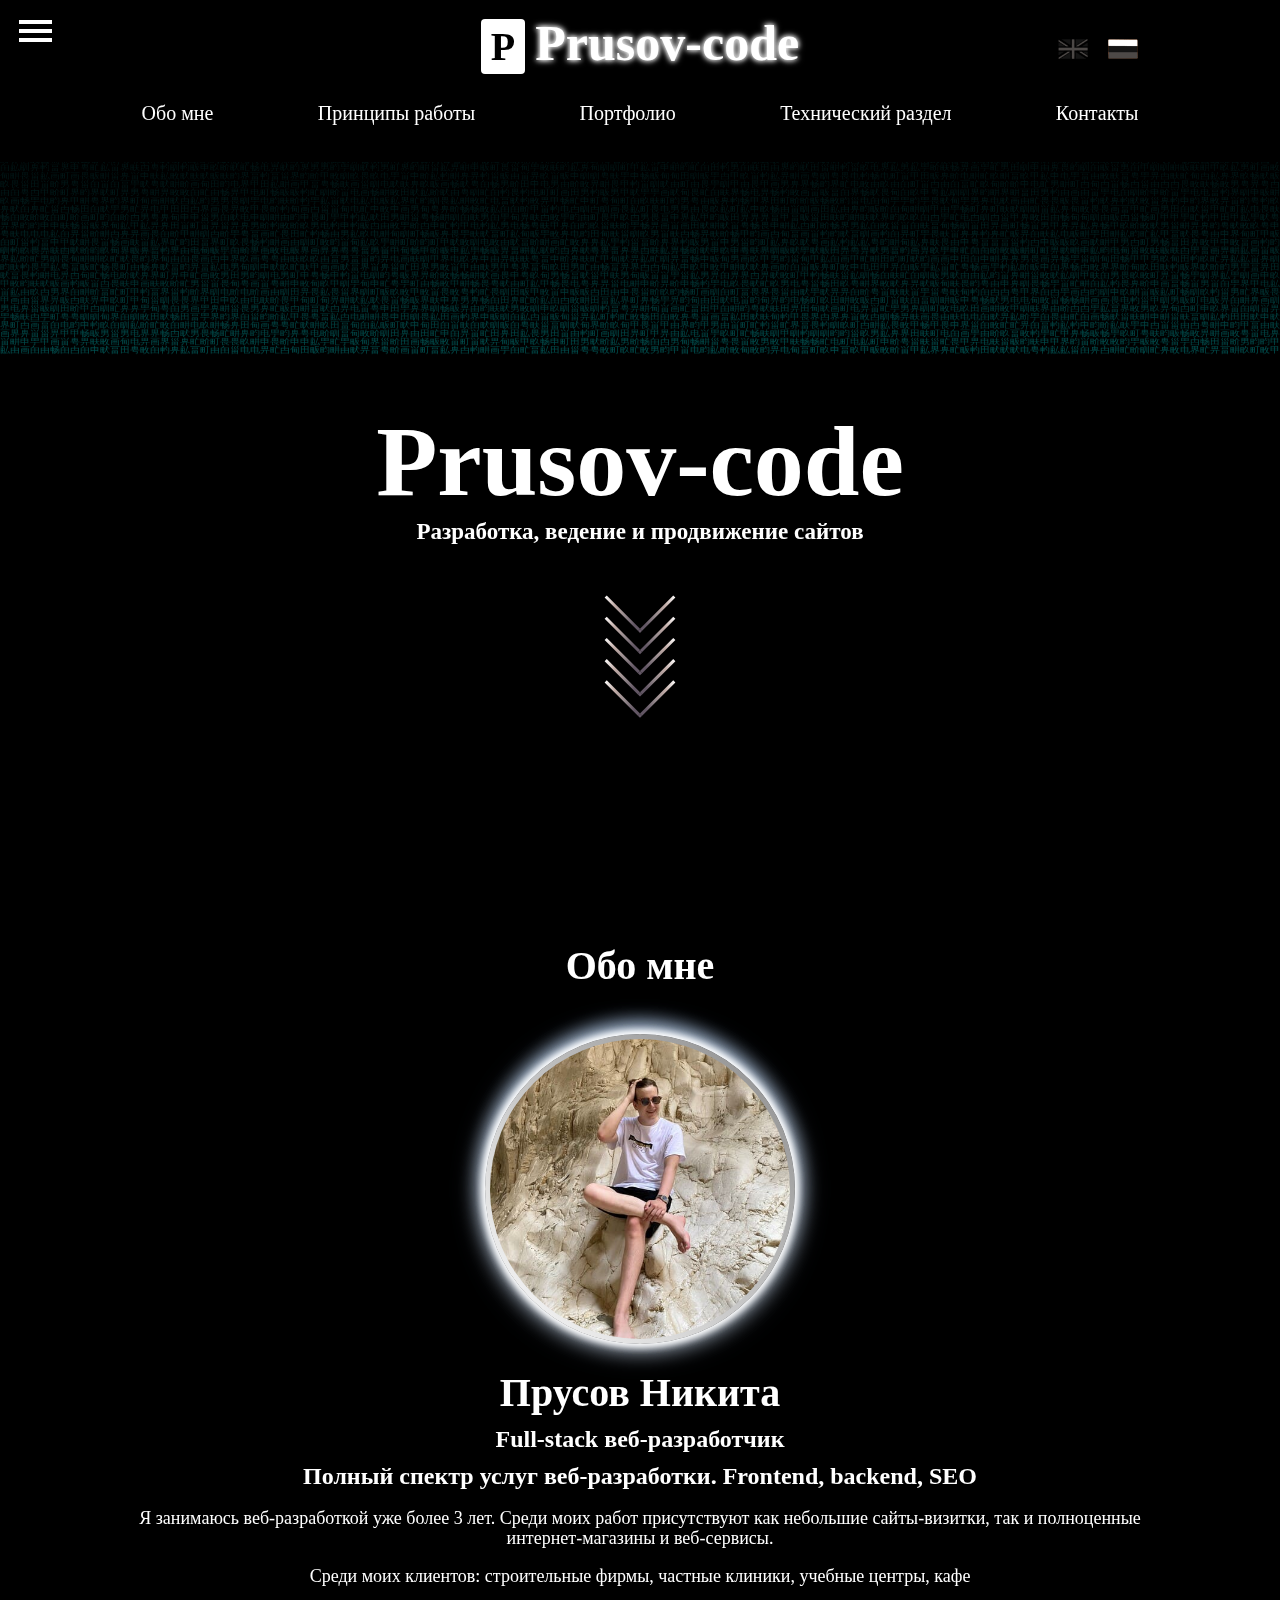
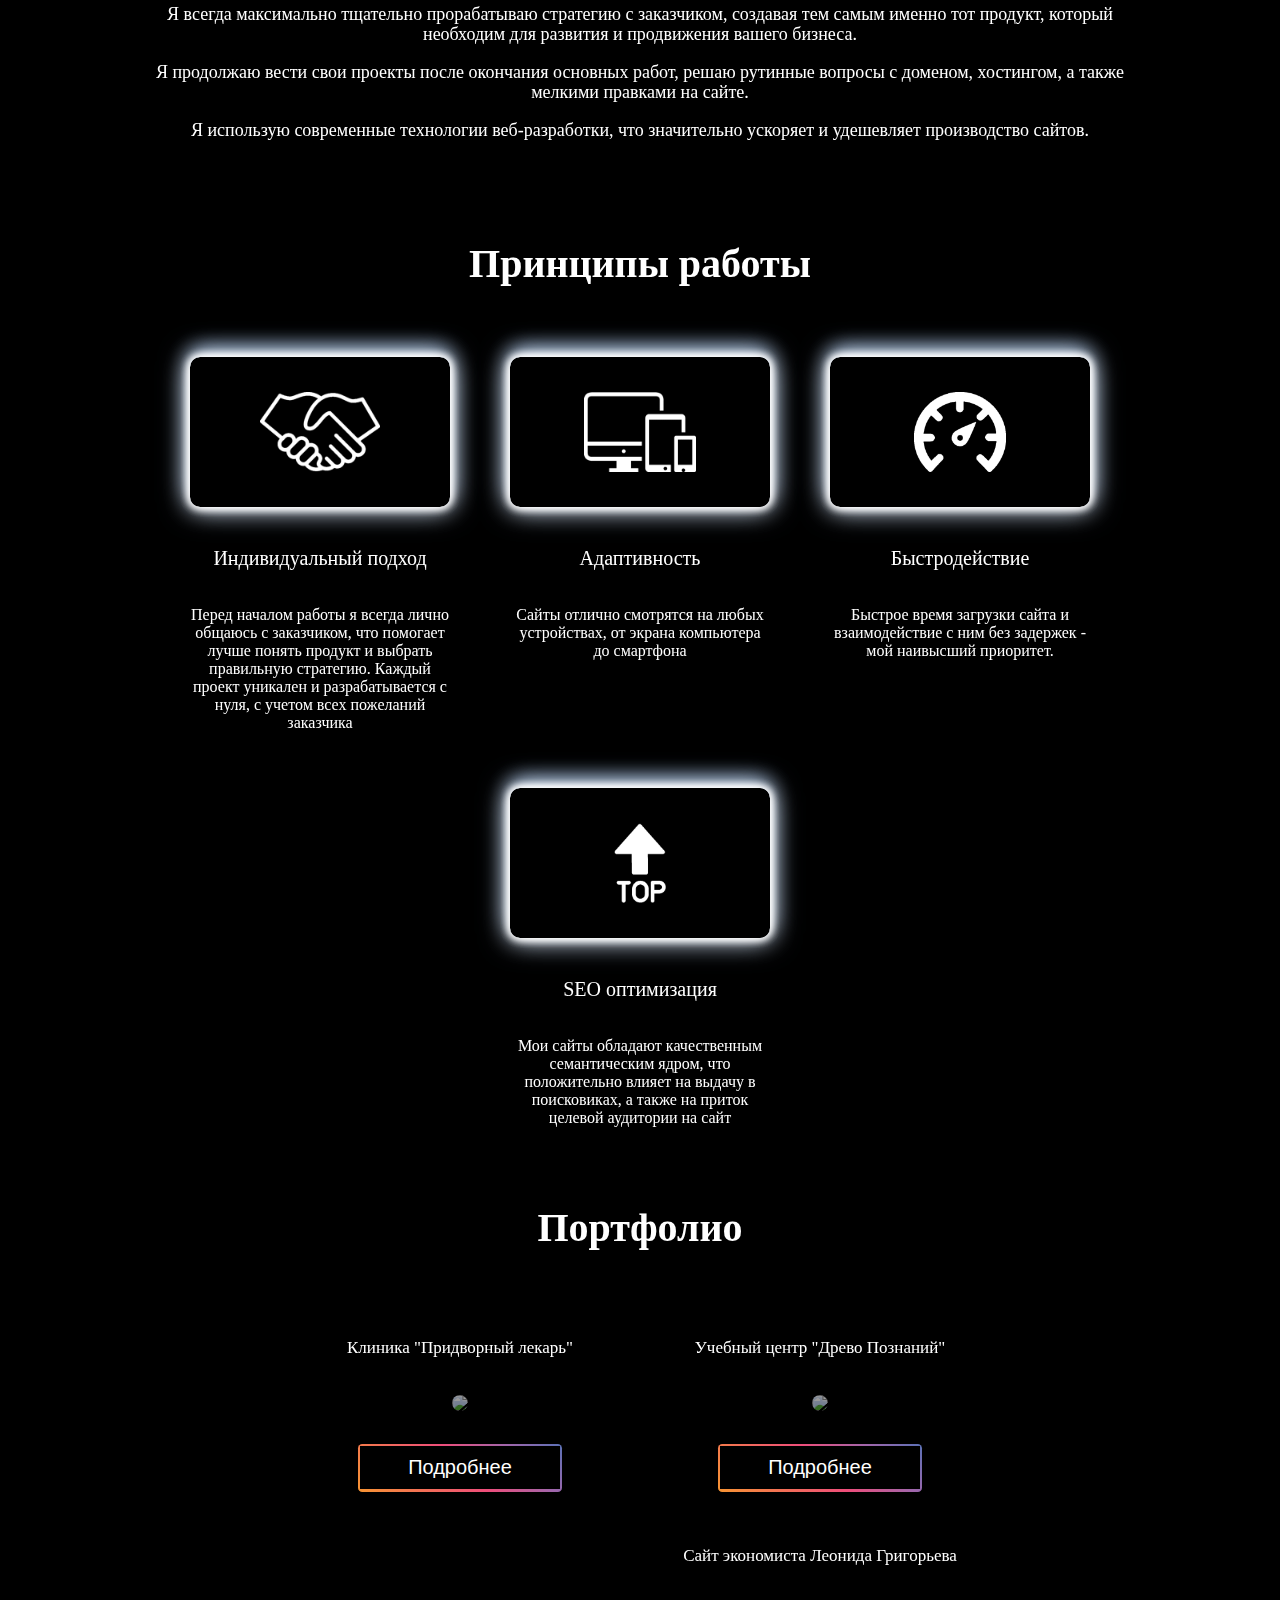
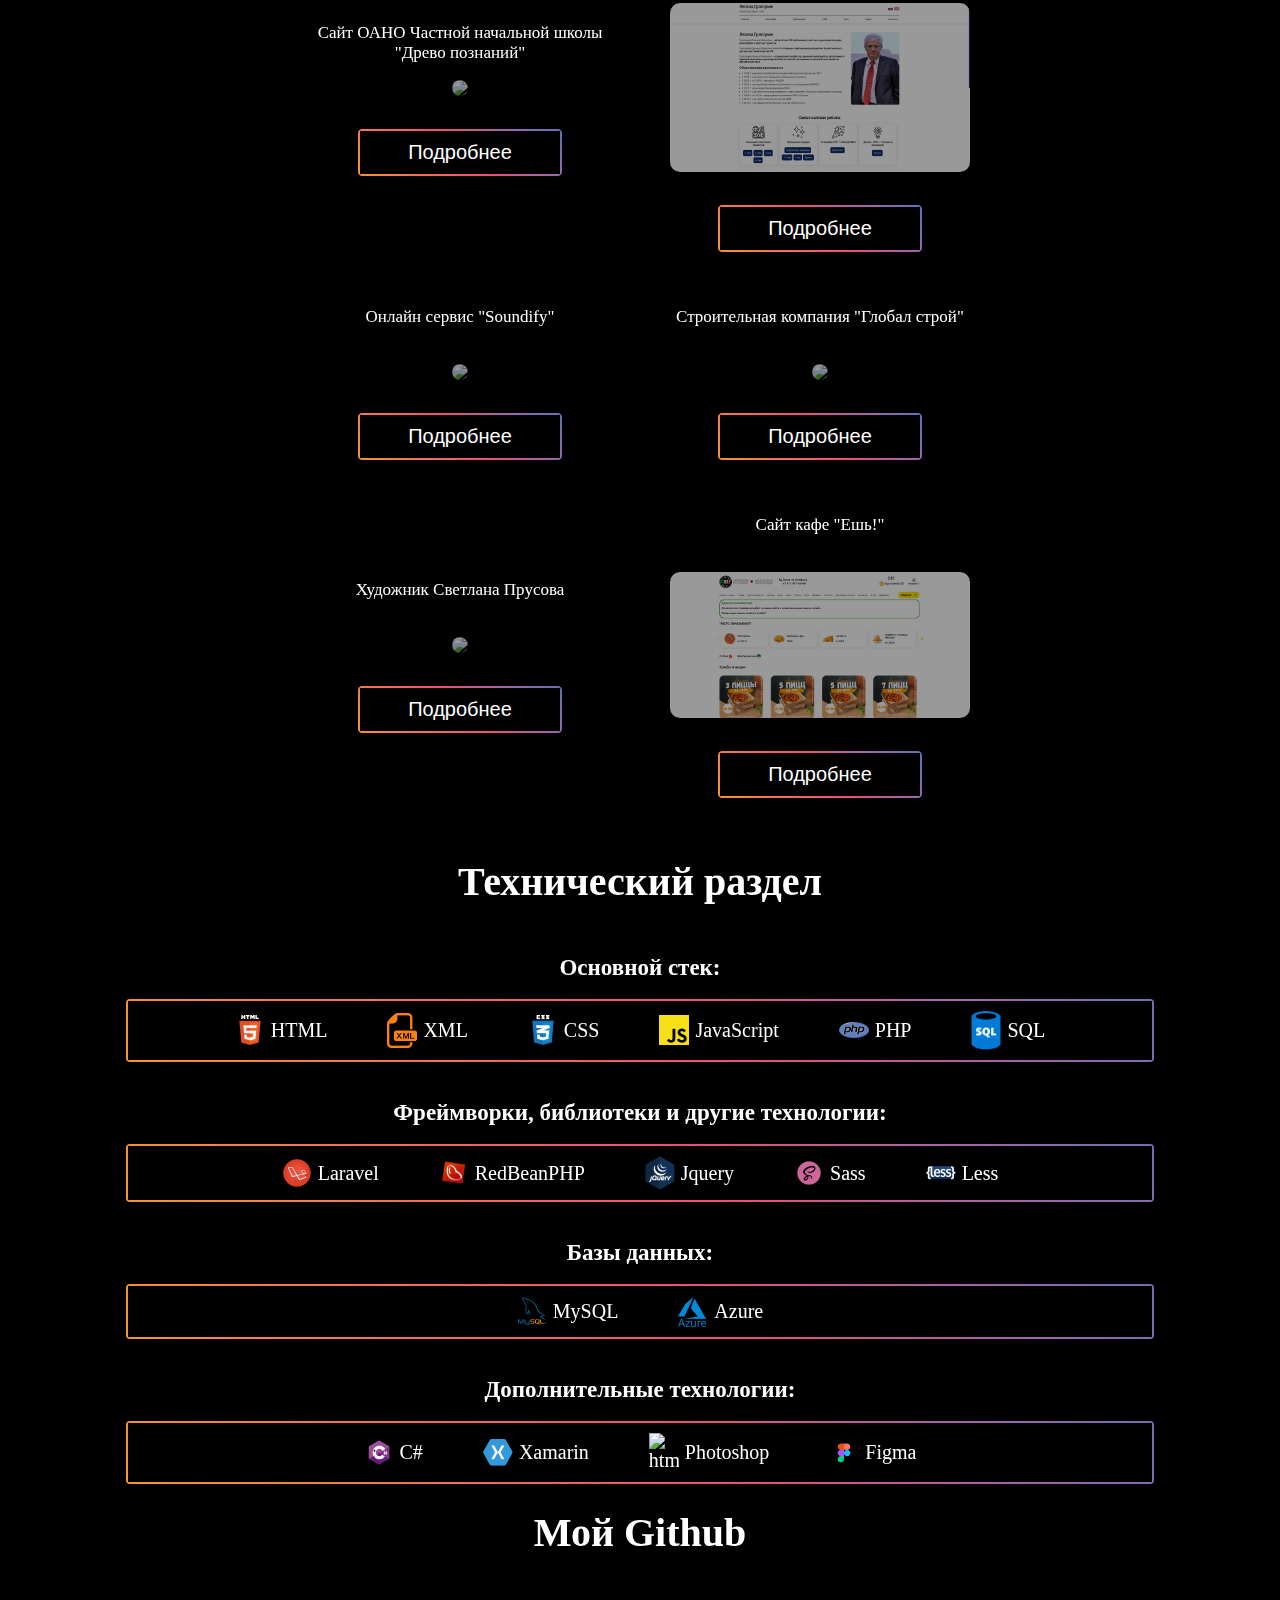
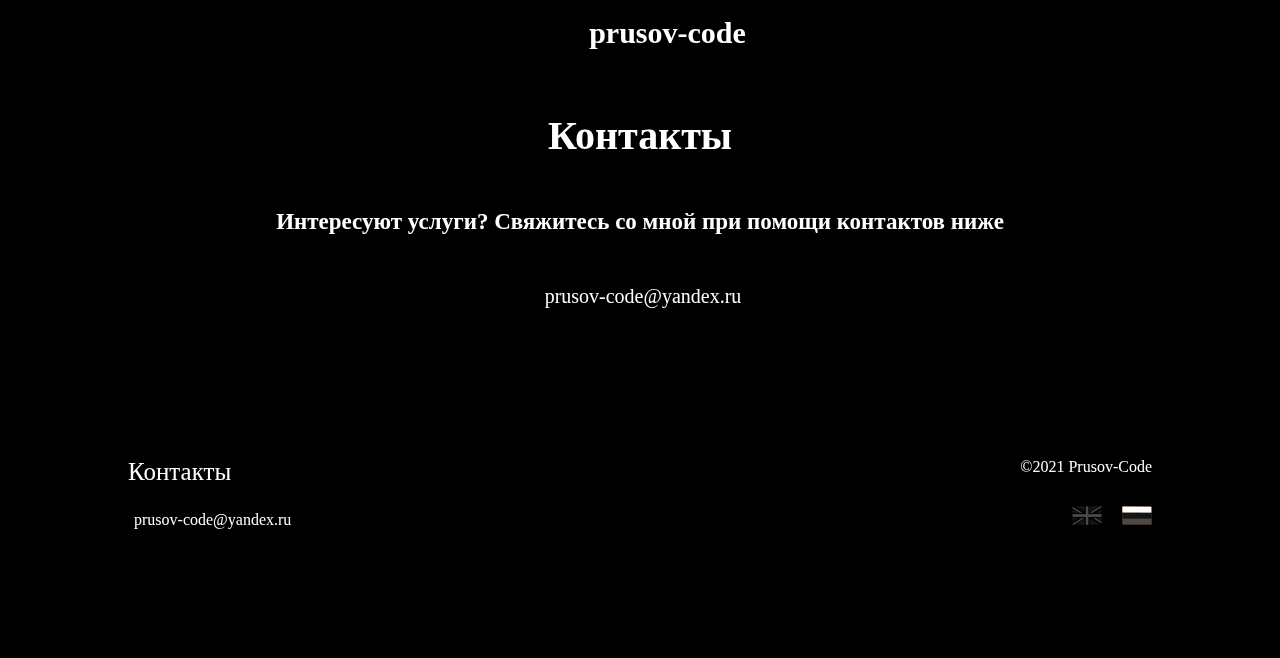
==== index.html @ 689abceb "Add files via upload" ====
<!DOCTYPE html>
<html lang="ru">
<head>
    <meta charset="utf-8">
    <meta name="viewport" content="width=device-width,initial-scale=1,maximum-scale=1,user-scalable=no">
    <meta http-equiv="X-UA-Compatible" content="IE=edge,chrome=1">
    <link rel="stylesheet" type="text/css" href="/css/Style.css">
    <title>Prusov-Code | Разработка сайтов под ключ | Никита Прусов - full-stack веб разработчик</title>
    <meta name="description" content="Необходимо разработать качественный сайт? Вы попали точно по адресу. Это сайт портфолио веб-разработчика Прусова Никиты. Здесь вы можете изучить завершенные работы и почитать о моих принципах работы, а также найти контакты для связи со мной">
    <script src="https://kit.fontawesome.com/d4ecae1147.js" crossorigin="anonymous"></script>
    <link rel="shortcut icon" href="/images/icons/favicon.ico">
    <link href="https://fonts.googleapis.com/css2?family=Baloo+Tammudu+2&display=swap" rel="stylesheet">
    <script
  src="https://code.jquery.com/jquery-3.6.0.min.js"
  integrity="sha256-/xUj+3OJU5yExlq6GSYGSHk7tPXikynS7ogEvDej/m4="
  crossorigin="anonymous"></script>
    <script src="/js/smoth_scroll.js" defer></script>
    <script src="/js/scroll_to_top.js" defer></script>
    <script src="/js/libs/smooth_scroll_plugin.js" defer></script>
    <script src="/js/language_change.js" defer></script>
    <script src="/js/popup_website_info.js" defer></script>
    <!--Slick slider start-->
    <link rel="stylesheet" type="text/css" href="/js/libs/slick-1.8.1/slick/slick.css"/>
    <link rel="stylesheet" href="/js/libs/slick-1.8.1/slick/slick-theme.css" crossorigin="anonymous" referrerpolicy="no-referrer" />
    <script type="text/javascript" src="/js/libs/slick-1.8.1/slick/slick.min.js"></script>
    <!--Slick slider end-->
    <!-- Yandex.Metrika counter -->
<script type="text/javascript" >
   (function(m,e,t,r,i,k,a){m[i]=m[i]||function(){(m[i].a=m[i].a||[]).push(arguments)};
   m[i].l=1*new Date();k=e.createElement(t),a=e.getElementsByTagName(t)[0],k.async=1,k.src=r,a.parentNode.insertBefore(k,a)})
   (window, document, "script", "https://mc.yandex.ru/metrika/tag.js", "ym");

   ym(88406005, "init", {
        clickmap:true,
        trackLinks:true,
        accurateTrackBounce:true
   });
</script>
<noscript><div><img src="https://mc.yandex.ru/watch/88406005" style="position:absolute; left:-9999px;" alt="" /></div></noscript>
<!-- /Yandex.Metrika counter -->
</head>
<body>
    <div class="website_info_popup website_info_popup_yesh">
        <div class="inner">
            <div class="website_slider">
              <div><img src="/images/works/yesh/yesh1.png" alt=""></div>
            </div>
            <div class="text_block">
                <p class="popup_title">Сайт кафе "Ешь!"</p>
                <p class="popup_description">Сайт кафе с возможностью онлайн заказа и внутренняя система приема и обработки заказов</p>
                <ul>
                    <li><span>Созданы информационные страницы сайта</span></li>
                    <li><span>Создана система добавления товаров в корзину и оформления заказа, с возможностью онлайн оплаты</span></li>
                    <li><span>Создана внутренняя система (backoffice) приема и обработки заказов, со статистикой и админ-панелью</span></li>
                </ul>
                <a onclick="alert('Сайт в архиве. Материалы по запросу')"><div class="button_block">
                    <button class="">Посетить сайт</button>
                    <div class="background"></div>
                </div></a>
            </div>
        </div>
        <p class="popup_exit_button">X</p>
        <div class="shadow popup_exit"></div>
    </div>
    <div class="website_info_popup website_info_popup_lg">
        <div class="inner">
            <div class="website_slider">
              <div><img src="/images/works/lg/lg.png" alt=""></div>
              <div><img src="/images/works/lg/1.PNG" alt=""></div>
              <div><img src="/images/works/lg/2.PNG" alt=""></div>
              <div><img src="/images/works/lg/3.PNG" alt=""></div>
              <div><img src="/images/works/lg/4.PNG" alt=""></div>
              <div><img src="/images/works/lg/5.PNG" alt=""></div>
              <div><img src="/images/works/lg/6.PNG" alt=""></div>
              <div><img src="/images/works/lg/7.PNG" alt=""></div>
              <div><img src="/images/works/lg/8.PNG" alt=""></div>
              <div><img src="/images/works/lg/9.PNG" alt=""></div>
            </div>
            <div class="text_block">
                <p class="popup_title">Сайт экономиста Леонида Григорьева</p>
                <p class="popup_description">Персональный сайт экономиста и профессора Леонида Григорьева</p>
                <ul>
                    <li><span>Созданы информационные страницы сайта</span></li>
                    <li><span>Реализованы англоязычная и русскоязычная версии сайта</span></li>
                    <li><span>Создана контактная форма</span></li>
                </ul>
                <a href="https://leonidgrigoryev.com"><div class="button_block">
                    <button class="">Посетить сайт</button>
                    <div class="background"></div>
                </div></a>
            </div>
        </div>
        <p class="popup_exit_button">X</p>
        <div class="shadow popup_exit"></div>
    </div>
    <div class="website_info_popup website_info_popup_leibmedic">
        <div class="inner">
            <div class="website_slider">
              <div><img src="/images/works/leibmedic/leibmedic.PNG" alt=""></div>
              <div><img src="/images/works/leibmedic/leibmedic2.PNG" alt=""></div>
              <div><img src="/images/works/leibmedic/leibmedic3.PNG" alt=""></div>
              <div><img src="/images/works/leibmedic/leibmedic4.png" alt=""></div>
              <div><img src="/images/works/leibmedic/leibmedic5.PNG" alt=""></div>
              <div><img src="/images/works/leibmedic/leibmedic6.PNG" alt=""></div>
              <div><img src="/images/works/leibmedic/leibmedic7.PNG" alt=""></div>
              <div><img src="/images/works/leibmedic/leibmedic8.PNG" alt=""></div>
              <div><img src="/images/works/leibmedic/leibmedic9.PNG" alt=""></div>
              <div><img src="/images/works/leibmedic/leibmedic10.PNG" alt=""></div>
              <div><img src="/images/works/leibmedic/leibmedic11.PNG" alt=""></div>
              <div><img src="/images/works/leibmedic/leibmedic12.PNG" alt=""></div>
              <div><img src="/images/works/leibmedic/leibmedic13.PNG" alt=""></div>
              <div><img src="/images/works/leibmedic/leibmedic14.PNG" alt=""></div>
            </div>
            <div class="text_block">
                <p class="popup_title">Корпоративный сайт и интернет-магазин "Придворный лекарь"</p>
                <p class="popup_description">Информационные страницы о клинике, интернет-магазин трав и бадов, внутренняя медицинская система</p>
                <ul>
                    <li><span>Созданы основные информационные страницы описывающие клинику и методы лечения</span></li>
                    <li><span>Создан интернет магазин с возможностью онлайн оплаты через Ю.Money</span></li>
                    <li><span>Создана медицинская система для взаимодействия врачей и пациентов, с возможностью онлайн-записи. Позволяет вести медкарту пациента, выдавать ему рецепты</span></li>
                    <li><span>Создан блог с возможностью добавление постов через админ-панель</span></li>
                </ul>
                <a href="https://leibmedic.ru"><div class="button_block">
                    <button class="">Посетить сайт</button>
                    <div class="background"></div>
                </div></a>
            </div>
        </div>
        <p class="popup_exit_button">X</p>
        <div class="shadow popup_exit"></div>
    </div>
    <div class="website_info_popup website_info_popup_drevo">
        <div class="inner">
            <div class="website_slider">
              <div><img src="/images/works/drevo/drevo.PNG" alt=""></div>
            </div>
            <div class="text_block">
                <p class="popup_title">Корпоративный сайт и школьный портал "Древо Познаний"</p>
                <p class="popup_description">Система школьного портала для учеников и учителей, переработка frontend, улучшение семантического ядра</p>
                <ul>
                    <li><span>Создана система онлайн школьного дневника, где можно выставлять оценки, домашние задания ученикам. Ученики в свою очередь могут смотреть всю информацию на своей странице.</span></li>
                    <li><span>Переработан фронтенд сайта, оптимизирован под мобильные устройства</span></li>
                    <li><span>Проведена работа по улучшению семантического ядра</span></li>
                </ul>
                <a href="https://drevo-poznaniy.com"><div class="button_block">
                    <button class="">Посетить сайт</button>
                    <div class="background"></div>
                </div></a>
            </div>
        </div>
        <p class="popup_exit_button">X</p>
        <div class="shadow popup_exit"></div>
    </div>
      <div class="website_info_popup website_info_popup_drevorf">
        <div class="inner">
            <div class="website_slider">
              <div><img src="/images/works/drevorf/1.PNG" alt=""></div>
              <div><img src="/images/works/drevorf/2.PNG" alt=""></div>
              <div><img src="/images/works/drevorf/3.PNG" alt=""></div>
              <div><img src="/images/works/drevorf/4.PNG" alt=""></div>
            </div>
            <div class="text_block">
                <p class="popup_title">Сайт ОАНО Частная школа "Древо познаний"</p>
                 <p class="popup_description">Выполнен в соответствии с требованиями № 273-ФЗ для сайтов образовательных организаций</p>
                <ul>
                    <li><span>Созданы информационные страницы сайта</span></li>
                    <li><span>Созданы страницы содержащие документы образовательной организации, подписанные электронной подписью, информацию о которой можно просмотреть. Размещена общая информация об организации.</span></li>
                    <li><span>В соответствии с требованиями, реализована версия сайта для слабовидящих (включает в себе различные цветовые фильтры, изменение размера шрифта, озвучку текста и т.д).</span></li>
                    <li><span>Реализован поиск по сайту и документам</span></li>
                    <li><span>Созданы форма обратной связи по вопросам питания учащихся</span></li>
                </ul>
                <a href="https://древо-познаний.рф"><div class="button_block">
                    <button class="">Посетить сайт</button>
                    <div class="background"></div>
                </div></a>
            </div>
        </div>
        <p class="popup_exit_button">X</p>
        <div class="shadow popup_exit"></div>
    </div>
    <div class="website_info_popup website_info_popup_soundify">
        <div class="inner">
            <div class="website_slider">
              <div><img src="/images/works/soundify/soundify1.PNG" alt=""></div>
              <div><img src="/images/works/soundify/soundify2.PNG" alt=""></div>
            </div>
            <div class="text_block">
                <p class="popup_title">Веб-сервис "Soundify"</p>
                <p class="popup_description">Платформа для прослушивания звуков природы и города</p>
                <ul>
                    <li><span>Созданы информационные страницы сайта</span></li>
                    <li><span>Созданы страницы авторизации и регистрации через базу данных</span></li>
                    <li><span>Создана страница профиля, где пользователь может прослушивать звуки и приобрести платную подписку с дополнительными звуками и возможностями. Можно создавать плейлисты или пользоваться готовыми</span></li>
                </ul>
                <a href="https://soundify.space"><div class="button_block">
                    <button class="">Посетить сайт</button>
                    <div class="background"></div>
                </div></a>
            </div>
        </div>
        <p class="popup_exit_button">X</p>
        <div class="shadow popup_exit"></div>
    </div>
       <div class="website_info_popup website_info_popup_global-stroy">
        <div class="inner">
            <div class="website_slider">
              <div><img src="/images/works/global/1.PNG" alt=""></div>
              <div><img src="/images/works/global/2.PNG" alt=""></div>
              <div><img src="/images/works/global/3.PNG" alt=""></div>
            </div>
            <div class="text_block">
                <p class="popup_title">Сайт строительной компании "Глобал Строй"</p>
                <p class="popup_description">Сайт на стадии активной разработки</p>
                 <ul>
                    <li><span>Созданы информационные страницы сайта</span></li>
                    <li><span>Созданы форма обратной связи</span></li>
                </ul>
                 <a href="https://global-stroy.ru"><div class="button_block">
                    <button class="">Посетить сайт</button>
                    <div class="background"></div>
                </div></a>
            </div>
        </div>
        <p class="popup_exit_button">X</p>
        <div class="shadow popup_exit"></div>
    </div>
    <div class="website_info_popup website_info_popup_prusova">
        <div class="inner">
            <div class="website_slider">
              <div><img src="/images/works/svetlana.PNG" alt=""></div>
            </div>
            <div class="text_block">
                <p class="popup_title">Сайт художника Светланы Прусовой</p>
                 <p class="popup_description">Персональный сайт художника</p>
                <ul>
                    <li><span>Созданы информационные страницы сайта</span></li>
                    <li><span>Созданы форма обратной связи</span></li>
                </ul>
                <a href="https://svetlanaprusova.ru"><div class="button_block">
                    <button class="">Посетить сайт</button>
                    <div class="background"></div>
                </div></a>
            </div>
        </div>
        <p class="popup_exit_button">X</p>
        <div class="shadow popup_exit"></div>
    </div>
        <script>
        $('.website_slider').slick({
        speed: 1000,
        autoplay:true,
        infinite: true,
        pauseOnHover:true,
        autoplaySpeed:4000
        });
    </script>
 <a id="scroll_top" title="Наверх"></a>
 <header>
    <div class="top">
         <div class="mobile_flags">
            <img class="english_language" src="/images/icons/flag.png" title="English language">
            <img class="russian_language" src="/images/icons/flag2.png" title="Русский язык">
        </div>
        <h1><span>P</span>Prusov-code</h1>
    </div>
    <div class="bottom">
        <div class="flags">
            <img class="english_language" src="/images/icons/flag.png" title="English language">
            <img class="russian_language" src="/images/icons/flag2.png" title="Русский язык">
        </div>
        <ul class="nav">
            <a href="#about_me"><li>Обо мне</li></a>
            <a href="#principles"><li>Принципы работы</li></a>
            <a href="#works"><li>Портфолио</li></a>
            <a href="#technical_part"><li>Технический раздел</li></a>
            <a href="#contacts"><li>Контакты</li></a>
        </ul>
    </div>
    <div class="menu-tab">
        <div id="one"></div>
        <div id="two"></div>
        <div id="three"></div>
    </div>
    <div class="menu-hide">
      <nav>
        <ul>
          <a href="#about_me"><li>Обо мне</li></a>
          <a href="#principles"><li>Принципы работ</li></a>
          <a href="#works"><li>Портфолио</li></a>
          <a href="#technical_part"><li>Технический раздел</li></a>
          <a href="#contacts"><li>Контакты</li></a>
        </ul>
      </nav>
    </div>
 </header>
 <main>
    <section class="intro" id="intro">
            <div class="canvas_block">
                <div class="shadow"></div>
           <canvas id="q" width="1920"></canvas><script class="cssdeck">
var s = window.screen;
var width = q.width = s.width;
var height = q.height = s.height;
var letters = Array(256).join(1).split('');
function getRandomFloat(min, max) {
  return Math.random() * (max - min) + min;
}
var words_color=Math.round(getRandomFloat(1, 4));
console.log(words_color); 
var draw = function () {
q.getContext('2d').fillStyle='rgba(0,0,0,.05)';
q.getContext('2d').fillRect(0,0,width,height);  
switch(words_color) {
    case 1: {q.getContext('2d').fillStyle='white'; break;}
    case 2: {q.getContext('2d').fillStyle='#0F0'; break;}
    case 3: {q.getContext('2d').fillStyle='#8b00ff'; break;}
    case 4: {q.getContext('2d').fillStyle='#008c8c'; break;} 
}
letters.map(function(y_pos, index){
text = String.fromCharCode(3e4+Math.random()*33);
x_pos = index * 10;
q.getContext('2d').fillText(text, x_pos, y_pos);
letters[index] = (y_pos > 758 + Math.random() * 1e4) ? 0 : y_pos + 10;
});
};
setInterval(draw, 33);</script>
    </div>
         <h1>Prusov-code</h1>
         <h3>Разработка, ведение и продвижение сайтов</h3>
         <a href="#about_me" class="indicator">
          <span></span>
          <span></span>
          <span></span>
          <span></span>
           <span></span>
        </a>
    </section>
    <section class="about_me" id="about_me">
         <h1>Обо мне</h1>
         <div class="about_inner_block">
             <div class="img_block">
                 <img src="/images/icons/avatar.jpg">
                 <div class="background"></div>
             </div>
             <div class="text_block">
                 <h1>Прусов Никита</h1>
                 <h2>Full-stack веб-разработчик</h2>
                 <h2>Полный спектр услуг веб-разработки. Frontend, backend, SEO</h2>
                 <p>Я занимаюсь веб-разработкой уже более 3 лет. Среди моих работ присутствуют как небольшие сайты-визитки, так и полноценные интернет-магазины и веб-сервисы.</p>
                 <p>Среди моих клиентов: строительные фирмы, частные клиники, учебные центры, кафе</p>
                 <p>Я всегда максимально тщательно прорабатываю стратегию с заказчиком, создавая тем самым именно тот продукт, который необходим для развития и продвижения вашего бизнеса.</p>
                 <p>Я продолжаю вести свои проекты после окончания основных работ, решаю рутинные вопросы с доменом, хостингом, а также мелкими правками на сайте.</p>
                 <p>Я использую современные технологии веб-разработки, что значительно ускоряет и удешевляет производство сайтов.</p>
             </div>
         </div>
    </section>
    <section class="principles" id="principles">
         <h1>Принципы работы</h1>
         <div class="items">
           <div class="item">
                 <div class="img_block"><img src="/images/icons/hands.png"></div>
                 <p class="title">Индивидуальный подход</p>
                 <p class="regular">Перед началом работы я всегда лично общаюсь с заказчиком, что помогает лучше понять продукт и выбрать правильную стратегию. Каждый проект уникален и разрабатывается с нуля, с учетом всех пожеланий заказчика</p>
             </div>
            <div class="item">
                 <div class="img_block"><img src="/images/icons/adaptive.png"></div>
                 <p class="title">Адаптивность</p>
                 <p class="regular">Сайты отлично смотрятся на любых устройствах, от экрана компьютера до смартфона</p>
             </div>
               <div class="item">
                 <div class="img_block"><img src="/images/icons/speed.png"></div>
                 <p class="title">Быстродействие</p>
                 <p class="regular">Быстрое время загрузки сайта и взаимодействие с ним без задержек - мой наивысший приоритет.</p>
             </div>
               <div class="item">
                 <div class="img_block"><img src="/images/icons/arrow_top.png"></div>
                 <p class="title">SEO оптимизация</p>
                 <p class="regular">Мои сайты обладают качественным семантическим ядром, что положительно влияет на выдачу в поисковиках, а также на приток целевой аудитории на сайт</p>
             </div>
         </div>
    </section>
    <section id="works" class="works">
        <h1>Портфолио</h1>
        <div class="items">
            <div class="item">
                <p>Клиника "Придворный лекарь"</p>
                <div class="img_block">
                    <div class="shadow"></div>
                    <img src="/images/works/leibmedic.PNG">
                </div>
                <div class="button_block">
                    <button class="open_popup leibmedic">Подробнее</button>
                    <div class="background"></div>
                </div>
            </div>
            <div class="item">
                <p>Учебный центр "Древо Познаний"</p>
                <div class="img_block">
                    <div class="shadow"></div>
                    <img src="/images/works/drevo.PNG">
                </div>
                <div class="button_block">
                    <button class="open_popup drevo">Подробнее</button>
                    <div class="background"></div>
                </div>
            </div>
             <div class="item">
                <p>Сайт ОАНО Частной начальной школы "Древо познаний"</p>
                <div class="img_block">
                    <div class="shadow"></div>
                    <img src="/images/works/drevorf/1.PNG">
                </div>
                <div class="button_block">
                    <button class="open_popup drevorf">Подробнее</button>
                    <div class="background"></div>
                </div>
            </div>
            <div class="item">
                <p>Сайт экономиста Леонида Григорьева</p>
                <div class="img_block">
                    <div class="shadow"></div>
                    <img src="/images/works/lg/lg.png">
                </div>
                <div class="button_block">
                    <button class="open_popup lg">Подробнее</button>
                    <div class="background"></div>
                </div>
            </div>
             <div class="item">
                <p>Онлайн сервис "Soundify"</p>
                <div class="img_block">
                    <div class="shadow"></div>
                    <img src="/images/works/soundify.PNG">
                </div>
                <div class="button_block">
                    <button class="open_popup soundify">Подробнее</button>
                    <div class="background"></div>
                </div>
            </div>
            <div class="item">
                <p>Строительная компания "Глобал строй"</p>
                <div class="img_block">
                    <div class="shadow"></div>
                    <img src="/images/works/global/1.PNG">
                </div>
               <div class="button_block">
                    <button class="open_popup global-stroy">Подробнее</button>
                    <div class="background"></div>
                </div>
            </div>
             <div class="item">
                <p>Художник Светлана Прусова</p>
                <div class="img_block">
                    <div class="shadow"></div>
                    <img src="/images/works/svetlana.PNG">
                </div>
                <div class="button_block">
                    <button class="open_popup prusova">Подробнее</button>
                    <div class="background"></div>
                </div>
            </div>
            <div class="item">
                <p>Сайт кафе "Ешь!"</p>
                <div class="img_block">
                    <div class="shadow"></div>
                    <img src="/images/works/yesh/yesh1.png">
                </div>
                <div class="button_block">
                    <button class="open_popup yesh">Подробнее</button>
                    <div class="background"></div>
                </div>
            </div>
        </div>
    </section>
    <section id="technical_part" class="technical_part">
        <h1>Технический раздел</h1>
        <h3>Основной стек:</h3>
        <div class="programming_languages">
            <p><img src="/images/icons/html_icon2.png" alt="html">HTML</p>
            <p><img src="/images/icons/xml.png" alt="html">XML</p>
            <p><img src="/images/icons/css.png" alt="css">CSS</p>
            <p><img src="/images/icons/js.png" alt="js">JavaScript</p>
            <p><img src="/images/icons/php.png" alt="html">PHP</p>
            <p><img src="/images/icons/sql.png" alt="html">SQL</p>
        </div>
        <h3>Фреймворки, библиотеки и другие технологии:</h3>
        <div class="programming_languages">
            <p><img src="/images/icons/laravel.png" alt="html">Laravel</p>
            <p><img src="/images/icons/redbeanphp.png" alt="html">RedBeanPHP</p>
            <p><img src="/images/icons/jquery.png" alt="html">Jquery</p>
            <p><img src="/images/icons/sass.png" alt="html">Sass</p>
            <p><img src="/images/icons/less.png" alt="html">Less</p>
        </div>
        <h3>Базы данных:</h3>
         <div class="programming_languages">
            <p><img src="/images/icons/mysql.png" alt="html">MySQL</p>
            <p><img src="/images/icons/azure.png" alt="html">Azure</p>
        </div>
        <h3>Дополнительные технологии:</h3>
         <div class="programming_languages">
            <p><img src="/images/icons/c_sharp.png" alt="html">C#</p>
            <p><img src="/images/icons/xamarin.png" alt="html">Xamarin</p>
            <p><img src="/images/icons/photoshop.png" alt="html">Photoshop</p>
            <p><img src="/images/icons/figma.png" alt="html">Figma</p>
        </div>
            <h1 style="margin-bottom: 30px;">Мой Github</h1>
         <div class="summary">
            <a href="https://github.com/prusov-code">
                <img src="/images/icons/Github.png" alt="">
                <h3>prusov-code</h3>
            </a>
        </div>
    </section>
    <section id="contacts" class="contacts">
      <h1>Контакты</h1>
      <h3>Интересуют услуги? Свяжитесь со мной при помощи контактов ниже</h3>  
      <div class="contacts_inner">
            <!--<a href="tel: +70000000000" class="footer_regular"><i class="fa fa-phone" aria-hidden="true"></i>+70000000000</a>-->
        <a href="mailto: prusov-code@yandex.ru" class="footer_regular"><i class="fa fa-envelope-o" aria-hidden="true"></i>prusov-code@yandex.ru</a>
        <!--<a href="https://t.me/nikita_qwerty" class="footer_regular"><i class="fa fa-telegram" aria-hidden="true"></i>@nikita_qwerty</a>
        <a href="https://vk.com/nik_prusov" class="footer_regular"><i class="fa fa-vk" aria-hidden="true"></i>Никита Прусов</a>-->
      </div>
    </section>
 </main>
 <footer>
    <div class="left">
        <p class="footer_title">Контакты</p>
        <!--<a href="tel: +70000000000" class="footer_regular"><i class="fa fa-phone" aria-hidden="true"></i>+70000000000</a>-->
        <a href="mailto: prusov-code@yandex.ru" class="footer_regular"><i class="fa fa-envelope-o" aria-hidden="true"></i>prusov-code@yandex.ru</a>
        <!--<a href="https://t.me/nikita_qwerty" class="footer_regular"><i class="fa fa-telegram" aria-hidden="true"></i>@nikita_qwerty</a>
        <a href="https://vk.com/nik_prusov" class="footer_regular"><i class="fa fa-vk" aria-hidden="true"></i>Никита Прусов</a>-->
    </div>
    <div class="right">
        <p>©2021 Prusov-Code</p>
      <div class="footer_flags">
            <img class="english_language" src="/images/icons/flag.png" title="English language">
            <img class="russian_language" src="/images/icons/flag2.png" title="Русский язык">
    </div>
</div>
 </footer>
 <script>
     $(document).ready(function(){
  $('.menu-tab').click(function(){
    $('.menu-hide').toggleClass('show');
    $('.menu-tab').toggleClass('active');
  });
  $('.menu-hide a').click(function(){
    $('.menu-hide').removeClass('show');
    $('.menu-tab').removeClass('active');
  });
});
 </script>
</body>
</html>
---- css/Style.css ----
* {
	box-sizing: border-box;
}

body {
	background: black;
	color: white;
	margin: 0;
	font-family: 'Norms';
}
  p,h1,h2,h3,a,span,button {
      /**
       * Для эксплорера
       */
      -ms-user-select: none;

      /**
       * Для мозилы
       */
      -moz-user-select: none;

      /**
       * Для конкверора
       */
      -khtml-user-select: none;

      /**
       * Для Сафари и Хрома
       */
       -webkit-user-select: none;
}
img {moz-user-select: none; -webkit-user-select: none; -ms-user-select: none; user-select: none;}
@font-face {
  font-family: 'Norms'; 
  src: url(/fonts/TTNorms-Bold.ttf); 
}
 ::-webkit-scrollbar {
 background: black;
 width: 6px;
}
::-webkit-scrollbar-thumb {
 background-color: #555;
 -webkit-box-shadow: inset 0 0 2px #333;
         box-shadow: inset 0 0 2px #333;
 border-radius: 3px;
}
::-webkit-scrollbar-corner {
 background: transparent;
}
/*Header*/
header {
	display: flex;
	flex-direction: column;
	width: 80%;
	height: 154px;
	margin: 0 auto;
	align-items: center;
	justify-content: center;
}
header .top {
	width: 100%;
	text-align: center;
	display: flex;
	align-items: center;
	justify-content: center;
	position: relative;
}
header .top h1 {
  animation: blur .75s ease-out infinite;
  margin: 0;
  font-size: 50px;
  text-shadow: 0px 0px 5px #fff, 0px 0px 7px #fff;
}
header .top h1 span {
	margin-right: 10px;
	font-size: 40px;
	animation: blur .75s ease-out infinite;
	padding: 5px 10px;
	background: white;
	color: black;
	border-radius: 4px;
}
header .top .mobile_flags {
	margin-bottom: 10px;
	display: none;
}
header .top .mobile_flags img{
	width: 38px;
	transition: 0.3s;
	cursor: pointer;
}
header .top .mobile_flags img:first-child {
	margin-right: 10px;
}
header .top .mobile_flags img:hover {
	transform: scale(1.1);
}
header .bottom {
	width: 80%;
	margin-top: 15px;
	position: relative;
}
header .bottom .flags {
	display: flex;
 position: absolute; 
 top: -90%;
 left: calc(100% - 100px);
}
header .bottom .flags img{
	width: 30px;
	transition: 0.3s;
	cursor: pointer;
}
@media(min-width: 1024px) {
	@keyframes blur {
  from {
    text-shadow:0px 0px 10px #fff,
      0px 0px 10px #fff, 
      0px 0px 25px #fff,
      0px 0px 25px #fff,
      0px 0px 30px #fff,
      0px 0px 30px #7B96B8,
      0px -10px 50px #7B96B8;
  }
}
}
@media(max-width: 1024px) {
	header .top h1 {
		text-shadow:0px 0px 10px #fff, 0px 0px 10px #fff, 0px 0px 0px #fff, 0px 0px 25px #fff, 0px 0px 0px #fff, 0px 0px 30px #7b96b8, 0px -10px 20px #7b96b8
	}
}
/*@keyframes blur {
  from {
    text-shadow:0px 0px 10px #fff,
      0px 0px 10px #fff, 
      0px 0px 25px #fff,
      0px 0px 25px #fff,
      0px 0px 25px #fff,
      0px 0px 25px #fff,
      0px 0px 25px #fff,
      0px 0px 25px #fff,
      0px 0px 50px #fff,
      0px 0px 50px #fff,
      0px 0px 50px #7B96B8,
      0px 0px 150px #7B96B8,
      0px 10px 100px #7B96B8,
      0px 10px 100px #7B96B8,
      0px 10px 100px #7B96B8,
      0px 10px 100px #7B96B8,
      0px -10px 100px #7B96B8,
      0px -10px 100px #7B96B8;
  }
}*/
header .bottom .flags img:hover {
	transform: scale(1.2);
}
header .bottom .flags img:nth-child(1) {
	margin-right: 20px;
}
header .bottom .nav {
 margin: 0 auto;
 padding: 0;
 list-style: none;
 display: flex;
 width: 100%;
 font-size: 20px;
 justify-content: space-between;
}
header .bottom .nav a {
	 color: white;
 	text-decoration: none;
  padding: 15px 20px;
  position: relative;
}
header .bottom .nav a::after { 
  content: "";
  position: absolute;
  bottom: 0;
  left: 50%;
  display: block;
  
  height: 2px;
  width: 0;
   background-image: linear-gradient(45deg,#f79533, #f37055, #ef4e7b, #a166ab, #5073b8, #1098ad, #07b39b, #6fba82);
  background-size: 200%;
  animation: animateborder 3s ease infinite;
  transition: width 0.3s ease 0s, left 0.3s ease 0s;
}

header .bottom .nav a:hover::after { 
  width: 100%; 
  left: 0; 
}
/*Mobile menu*/
.menu-tab {
  width: 75px;
  height: 70px;
  position: fixed;
  z-index: 110;
  top: 0px;
  left: 0px;
  cursor: pointer;
  transition: all 0.6s ease-in-out;
  /*end of div*/
}
.menu-tab div {
  width: 33px;
  height: 4px;
  background-color: white;
  display: block;
  margin: 5px 19px;
  transition: all 0.6s ease-in-out;
}
.menu-tab div:nth-child(1) {
  margin-top: 20px;
}

/*end of menu-tab*/
.menu-tab.active {
  left: 345px;
  transition: all 600ms ease-in-out;
  background-color: rgb(34 30 30 / 57%);
}
.menu-tab.active #one {
  transform: translateY(9px) rotate(-135deg);
  transition: all 0.6s ease-in-out;
  background-color: white;
}
.menu-tab.active #two {
  opacity: 0;
  transition: 0.4s ease;
}
.menu-tab.active #three {
  transform: translateY(-9px) rotate(-45deg);
  transition: all 0.6s ease-in-out;
  background-color: white;
}

.menu-hide {
  width: 345px;
  left: -345px;
  height: 100vh;
  position: fixed;
  z-index: 100;
  top: 0px;
  transition: all 0.6s ease-in-out;
  /*end of nav*/
}
.menu-hide nav {
  /*end of ul*/
}
.menu-hide nav ul {
  /*end of li*/
  padding: 0;
  margin: 0;
}
.menu-hide nav ul a {
	color: white;
	text-decoration: none;
}
.menu-hide nav ul li {
  height: 70px;
  list-style-type: none;
  text-align: left;
  font-size: 20px;
  line-height: 70px;
  padding-left: 10px;
  color: white;
  transition: all 0.5s ease;
}
.menu-hide nav ul li:hover {
  background-color: #ca0cf957;
  transition: all 0.5s ease;
}
.menu-hide nav ul li a {
  padding: 30px 25px;
  text-decoration: none;
  color: #f1f1f1;
  font-weight: 800;
}

/*end of menu-hide*/
.menu-hide.show {
  left: 0px;
  background-color: rgb(0 0 0 / 87%);
  transition: all 0.6s ease-in-out;
}
/*Main part*/

main h1 {
	font-size: 40px;
	margin-bottom: 50px;
}
main h3 {
	font-size: 23px;
	margin-top: 40px;
	margin-bottom: 10px;
}
/*Intro*/
main .intro {
	height: calc(100vh - 154px);
	display: flex;
	width: 100%!important;
	align-items: center;
	min-height: 440px;
	position: relative;
	margin: 0 auto!important;
	flex-direction: column;
	justify-content: center;
}
main .intro .canvas_block {
	position: absolute;
	z-index: -10;
	width: 100%;
	position: absolute;
	height: 100%;
}
main .intro .canvas_block .shadow{
	position: absolute;
	background: black;
	width: 100%;
	height: 100%;
	opacity: 0.4;
}
main .intro .canvas_block canvas {
	    height: calc(100vh - 154px);
    width: 100%;
    min-height: 440px;
    z-index: -12;
}
main .intro h1, main .intro h3 {
	margin: 0;
}
main .intro h1 {
	font-size: 100px;
}
.indicator {
	cursor: pointer;
	position: relative;
	width: 50px;
	height: 50px;
	margin-top: 70px;
	transform: rotate(45deg);
}
.indicator span {
	position: absolute;
	left: 0;
	top: 0;
	width: 100%;
	height: 100%;
	box-sizing: border-box;
	border: none;
	/*border-image: linear-gradient(45deg
,#f79533, #f37055, #ef4e7b, #a166ab, #5073b8, #1098ad, #07b39b, #6fba82);*/
  border-image: linear-gradient(45deg,#ffffff, #c3ada8, #978b8e, #625664, #625664, #978b8e, #c3ada8, #ffffff);
	border-image-slice: 1;
	border-bottom: 3px solid;
	border-right: 3px solid;
	animation: animate 1s linear infinite;
}
.indicator span:nth-child(1) {
	top: -30px;
	left: -30px;
	animation-delay: 0s;
}

.indicator span:nth-child(2) {
	top: -15px;
	left: -15px;
	animation-delay: 0.2s;
}

.indicator span:nth-child(3) {
	top: 0;
	left: 0;
	animation-delay: 0.4s;
}

.indicator span:nth-child(4) {
	top: 15px;
	left: 15px;
	animation-delay: 0.6s;
}

.indicator span:nth-child(5) {
	top: 30px;
	left: 30px;
	animation-delay: 0.8s;
}

@keyframes animate {
	0% {
		transform: translate(0, 0); 
	}

	20% {
		transform: translate(15px, 15px);
	}
}
/*About_me*/
main .about_me {
	text-align: center;
	width: 70%!important;
	margin: 0 auto!imporant;
	padding-bottom: 20px!important;
}
main .about_me .about_inner_block {
	display: flex;
	align-items: flex-start;
	justify-content: center;
	flex-direction: row;
}
main .about_me .about_inner_block .text_block {
	text-align: left;
	margin-left: 60px;
}
main .about_me .about_inner_block .text_block h1 {
	margin: 10px 0;
}
main .about_me .about_inner_block .text_block h2 {
	margin: 10px 0;
}
main .about_me .about_inner_block .text_block p {
	font-size: 18px;
	line-height: 20px;
}
main .about_me .about_inner_block .img_block {
	position: relative;
	height: 300px;
}
main .about_me .about_inner_block .img_block img{
	border-radius: 50%;
	width: 300px;
}
main .about_me .about_inner_block .img_block .background {
    content: '';
    position: absolute;
    z-index: -2;
     top: 50%;
 left: 50%;
   transform: translate(-50%, -50%);
    border-radius: 50%;
    width: calc(100% + 10px);
    height: calc(100% + 10px);
    transition: 0.3s;
        box-shadow: 0px 0px 10px #fff, 0px 0px 10px #fff, 0px 0px 10px #fff, 0px 0px 0px #fff, 0px 0px 25px #fff, 0px 0px 0px #fff, 0px 0px 30px #7b96b8, 0px -10px 20px #7b96b8;
    background-image: linear-gradient( 45deg, #ffffff, #e6e6e6, #cccccc, #b3b3b3, #999999, #808080, #666666, #4d4d4d);
    background-size: 200%;
    animation: animateborder2 10s ease infinite;
}
@keyframes animateborder2 {
	   0% { background-position: 0 0; }
    50% { background-position: 400% 0; }
    100% { background-position: 0 0; }
}
@media (max-width: 1700px) {
	main .about_me {
		width: 80%!important;
	}
}
@media (max-width: 1370px) {
	main .about_me {
		width: 80%!important;
		flex-direction: column;
	}
	main .about_me .about_inner_block {
		flex-direction: column;
		align-items: center;
		justify-content: center;
	}
	main .about_me .text_block {
		margin: 20px 0!important;
				text-align: center!important;

	}
}
@media (max-width: 1200px) { 
	main .about_me {
		width: 90%!important;
	}
}
@media (max-width: 725px) { 
		main .about_me .text_block h1 {
			font-size: 34px;
		}
	main .about_me .text_block h2 {
		font-size: 21px;
	}
	main .about_me .text_block p {
		font-size: 15px!important	;
	}
}
@media(max-width: 500px) {
	main .about_me {
		width: 95%!important;
	}
	main .about_me .about_inner_block .img_block {
		width: 80%;
		height: auto;
	}
	main .about_me .about_inner_block .img_block .background {
		    top: calc(50% - 3px);
	}
	main .about_me .about_inner_block .img_block img {
		width: 100%;
	}
}
@media(max-width: 417px) {
	.menu-hide.show {
		width: 100%;
	}
	.menu-tab.active {
     left: calc(100% - 75px);
  }
}
/*Principles*/
main .principles {
	text-align: center;
}
main .principles .items {
	display: flex;
	align-items: flex-start;
	flex-wrap: wrap;
	justify-content: center;
}
main .principles .items .item {
	margin: 20px 30px;
	display: flex;
	max-width: 260px;
	min-width: 260px;
	align-items: center;
	justify-content: center;
	flex-direction: column;
}
main .principles .items .item .title {
	font-size: 20px;
}
main .principles .items .item .img_block {
		width: 100%;
			border-radius: 10px;
				position: relative;
			display: flex;
			align-items: center;
				margin-bottom: 20px;
			justify-content: center;
		animation: jump 4s ease-in-out infinite;
		box-shadow: 0px 0px 10px #fff, 0px 0px 10px #fff, 0px 0px 10px #fff, 0px 0px 0px #fff, 0px 0px 25px #fff, 0px 0px 0px #fff, 0px 0px 30px #7b96b8, 0px -10px 20px #7b96b8;
}
main .principles .items .item img {
	/*height: 100px;
	padding: 40px 0px;*/
	    height: 150px;
    padding: 35px 0px;

}
/*Works*/
main .works {
	text-align: center;
		width: 100%;
	margin: 0 auto;
}
main .works .items {
	display: flex;
	flex-wrap: wrap;
	justify-content: center;
	align-items: center;
}
main .works .items .item {
	display: flex;
	flex-direction: column;
	align-items: center;
	font-size: 17px;
	margin: 20px 30px;
	justify-content: center;
}
main .works .items .item>p {
	max-width: 290px;
	height: 40px;
}
main .works .items .item .img_block {
	width: 300px;
	height: fit-content;
	position: relative;
}
main .works .items .item .img_block .shadow {
	opacity: 0.4;
	background: black;
	top: 0%;
	width: 100%;
	height: 100%;
	z-index:10;
	position: absolute;
}
main .works .items .item .img_block img {
	width: 300px;
	border-radius: 10px;
}
main .works .items .item .button_block  {
	position: relative;
		margin-top: 30px;
}
main .works .items .item .button_block button {
	display: flex;
	border: 0;
	cursor: pointer;
	align-items: center;
	position: relative;
	background: black;
	justify-content: center;
	font-size: 20px;
	color: white;
	width: 200px;
	transition: 0.3s;
	padding: 10px 15px;
}
main .works .items .item button:hover {
	transform: scale(1.1);
}
main .works .items .item button:hover +.background{
	transform: scale(1.1);
}
.button_block {
	width: 200px;
}
main .works .items .item .button_block .background {
		 content:'';
  position: absolute;
  z-index: -2;
  top: -.125em;
  left: -.125em;
  width: calc(100% + .25em);
  height: calc(100% + .25em);
  border-radius: .25em;
  	transition: 0.3s;
  background-image: linear-gradient(45deg,#f79533, #f37055, #ef4e7b, #a166ab, #5073b8, #1098ad, #07b39b, #6fba82);
  background-size: 200%;
  animation: animateborder 3s ease infinite;
}
/*Technical part, summary*/
.technical_part {
	width: 100%;
	margin:0 auto;
	text-align: center;
}
main .technical_part .programming_languages {
	display: flex;
	align-items: center;
		flex-wrap: wrap;
	position: relative;
	background: black;
	justify-content: center;
}
main .technical_part .programming_languages:after {
	 content:'';
  position: absolute;
  z-index: -1;
  top: -.125em;
  left: -.125em;
  width: calc(100% + .25em);
  height: calc(100% + .25em);
  border-radius: .25em;
  background-image: linear-gradient(45deg,#f79533, #f37055, #ef4e7b, #a166ab, #5073b8, #1098ad, #07b39b, #6fba82);
  background-size: 200%;
  animation: animateborder 3s ease infinite;
}
@keyframes animateborder {
    0% {
        background-position: 0%;
    }
    50% {
        background-position: 100%;
    }
    100% {
        background-position: 0%;
    }
}
main .technical_part h3 {
	margin-bottom: 20px;
}
main .technical_part .programming_languages p {
	display: flex;
	position: relative;
	/*-webkit-animation:jump 4s ease-in-out infinite;
	animation:jump 4s ease-in-out infinite;*/
	margin: 10px 30px;
	font-size: 20px;
	align-items: center;
}
/*main .technical_part .programming_languages p:nth-child(2n) {
		-webkit-animation:jump 3s ease-in-out infinite;
	animation:jump 3s ease-in-out infinite;
}*/
@-webkit-keyframes jump{0%{top:10px}50%{top:-10px}100%{top:10px}}
@keyframes jump{0%{top:10px}50%{top:-10px}100%{top:10px}}
main .technical_part .programming_languages img{
	width: 30px;
	margin-right: 6px;
}
main .technical_part .summary {
	display: flex;
	align-items: center;
	justify-content: center;
	margin-bottom: 20px;
}
main .technical_part .summary a {
	font-size: 20px;
	margin-top: 30px;
	margin-right: 14px;
	color: white;
	transition: 0.3s;
	text-decoration: none;
	display: flex;
	align-items: center;
	justify-content: center;
	cursor: pointer;
}
main .technical_part .summary h3 {
	margin: 0;
	font-size: 30px;
}
main .technical_part .summary a img {
	width: 55px;
	margin-right: 14px;
}
main .technical_part .summary a:hover {
	transform: scale(1.1);
}
section {
	padding-top: 15px;
	margin-top: 60px!important;
}
/*Contacts*/
main .contacts {
	width: 100%;
	text-align: center;
	padding-bottom: 100px;
}
main .contacts .contacts_inner {
	display: flex;
	align-items: center;
	margin-top: 40px;
	flex-wrap: wrap;
	justify-content: center;
}
main .contacts .contacts_inner a {
	display: flex;
	align-items: center;
	font-size: 20px;
	color: white;
	margin: 10px 30px;
	text-decoration: none;
	cursor: pointer;
}
main .contacts .contacts_inner a i {
	margin-right: 6px;
	font-size: 25px;
}
/*Footer*/
footer {
	width: 80%;
	height: 200px;
	padding-bottom: 30px;
	margin: 0 auto;
	margin-top: 40px;
	display: flex;
	align-items: flex-start;
	justify-content: space-between;
}
footer .left {
	display: flex;
	flex-direction: column;
}
footer .left p {
	font-size: 25px;
}
footer .left .footer_title {
	margin-top: 0;
}
footer .left a {
	display: flex;
	align-items: center;
	color: white;
	margin: 10px 0;
	text-decoration: none;
	cursor: pointer;
} 
footer .left a:nth-child(2) {
	margin-top: 0;
}
footer .left a i {
	margin-right: 6px;
}
footer .right p {
	margin: 0;
}
footer .right .footer_flags {
	display: flex;
	margin-top: 30px;
	justify-content: flex-end;
}
footer .right .footer_flags img{
	width: 30px;
	transition: 0.3s;
	cursor: pointer;
}
footer .right .footer_flags img:hover {
	transform: scale(1.2);
}
footer .right .footer_flags img:nth-child(1) {
	margin-right: 20px;
}
section {
	width: 80%!important;
	margin: 0 auto!important;
}
/*Scroll to top button*/
#scroll_top {
	display: none;
	position: fixed;
	bottom: 30px;
	right: 30px;
	cursor: pointer;
	z-index: 1000;
	width: 32px;
	height: 32px;
	transition: 0.3s;
	background: url(/images/scroll_top.png) 50% 50% no-repeat;
	border-radius: 50%;
	transition: 0.3s;
	opacity: 0.5;
}
#scroll_top:hover {
 	opacity: 1;
 	transform: scale(1.1);
}
/*Popup website info*/
.website_info_popup {
	display: none;
	position: fixed;
	z-index: 10003;
	top: 0;
	width: 100%;
	height: 100vh;
}
.website_info_popup .inner {
z-index: 10004;
position: absolute;
    top: 50%;
    left: 50%;
    margin: 0 auto;
    transform: translate(-50%, -50%);
width: 50%;
min-height: 100vh;
display: flex;
justify-content: center;
flex-direction: column;
align-items: center;
}
.website_info_popup .inner .text_block {
	    background: #000000c7;
	    padding: 10px;
	    text-align: left;
	    width: 100%;
}
.website_info_popup .inner .website_slider {
	width: 100%;
}
.website_info_popup .inner .website_slider .slick-slide img {
	width: 100%!important;
}
.slick-prev {
  left: -46px!important;
}
.slick-prev:before, .slick-next:before {
	color: purple!important;
	font-size: 40px!important;
	transition: 0.3s!important;
}
.slick-prev:hover:before, .slick-next:hover:before {
	font-size: 44px!important;
}
.slick-track {
	display: flex!important;
	align-items: center!important;
	justify-content: center!important;
}
.website_info_popup .inner .popup_title {
	font-size: 20px;
}
.website_info_popup .inner .popup_description {
	font-size: 17px;
}
.website_info_popup .inner .text_block ul {
	padding: 0;
  padding-inline-start: 20px;
	margin: 0;
}
.website_info_popup .inner .text_block ul li {
	font-size: 20px;
	color: purple;
}
.website_info_popup .inner .text_block ul li span {
	color: white;
	font-size: 16px;
}
.website_info_popup .inner .text_block .button_block  {
	position: relative;
		margin-top: 30px;
}
.website_info_popup .inner .text_block a {
	text-decoration: none;
}
.website_info_popup .inner .text_block .button_block button {
	display: flex;
	border: 0;
	cursor: pointer;
	align-items: center;
	position: relative;
	background: black;
	justify-content: center;
	font-size: 20px;
	color: white;
	width: 200px;
	z-index: 2;
	transition: 0.3s;
	padding: 10px 15px;
}
.website_info_popup .inner .text_block button:hover {
	transform: scale(1.1);
}
.website_info_popup .inner .text_block button:hover +.background{
	transform: scale(1.1);
}
.button_block {
	width: 200px;
}
.website_info_popup .inner .text_block .button_block .background {
		 content:'';
  position: absolute;
  z-index: 1;
  top: -.125em;
  left: -.125em;
  width: calc(100% + .25em);
  height: calc(100% + .25em);
  border-radius: .25em;
  	transition: 0.3s;
  background-image: linear-gradient(45deg,#f79533, #f37055, #ef4e7b, #a166ab, #5073b8, #1098ad, #07b39b, #6fba82);
  background-size: 200%;
  animation: animateborder 3s ease infinite;
}
.website_info_popup  .popup_exit_button {
    position: absolute;
    color: white;
    z-index: 10004;
    cursor: pointer;
    margin: 0;
    width: 44px;
    height: 44px;
    top: 2%;
    left: calc(100% - 55px);
    font-size: 25px;
    border-radius: 10px;
    text-align: center;
    border: 2px solid white;
    padding: 5px 10px;
    transition: 0.3s;
}
.website_info_popup  .popup_exit_button:hover {
	transform: scale(1.1);
}
.website_info_popup .inner iframe {
	border: 0;
 height: 80vh;
}
.website_info_popup_leibmedic .inner iframe html body {
	background: white;overflow-x:hidden
}
.website_info_popup .shadow {
	position: absolute;
	top: 0;
	width: 100%;
	z-index: 10001;
	height: 100vh;
	background: black;
	opacity: 0.8;
}
@media(max-width: 1024px) {
	.website_info_popup .inner {
		width: 76%;
	}
}
@media(max-width: 500px) {
	.website_info_popup .inner {
		width: 95%;
		min-height: inherit;
		height: 90vh;
		overflow: auto;
	}
	.website_info_popup .inner .popup_title {
		font-size: 16px;
	}
	.website_info_popup .inner .popup_description {
		font-size: 14px;
	}
	.website_info_popup .inner .text_block ul li span {
		font-size: 13px;
	}
}
@media(max-width: 1400px) {
	header {
		width: 90%;
	}
	header .bottom{
		width: 90%;
	}
	.works {
		width: 100%;
	}
}
@media(max-width: 1080px) {
	header .bottom {
		width: 100%;
	}
}
@media(max-width: 950px) {
	header {
		width: 100%;
	}
}
@media(max-width: 1130px) {
	section {
		width: 90%!important;
	}
}
@media(max-width: 550px) {
	footer {
		width: 90%;
	}
		.programming_languages {
		flex-wrap: nowrap;
		flex-direction: column;
	}
}
@media(max-width: 450px) {
	footer {
		width: 95%;
		flex-direction: column;
		align-items: center;
		justify-content: center;
		padding-bottom: 90px;
		text-align: center;
	}
	footer .left a {
		justify-content: center;
	}
	footer .right {
		margin-top: 30px;
	}
	footer .right .footer_flags {
		justify-content: center;
	}
}
@media(max-width: 840px) {
	header .bottom {
		display: none;
	}
	header .top {
		flex-direction: column;
	}
	header .top .mobile_flags {
		display: flex;
	}
}
@media(max-width: 630px) {
	header .bottom {
		display: none;
	}
}
@media(max-width: 670px) {
	main .intro h1 {
    font-size: 67px;
	}
	main .intro h3 {
		font-size: 17px;
	}
}
@media(max-width: 420px) {
	main .intro h1 {
    font-size: 51px;
	}
	main .intro h3 {
		font-size: 13px;
	}
	header .top h1 {
		    font-size: 39px;
	}
}
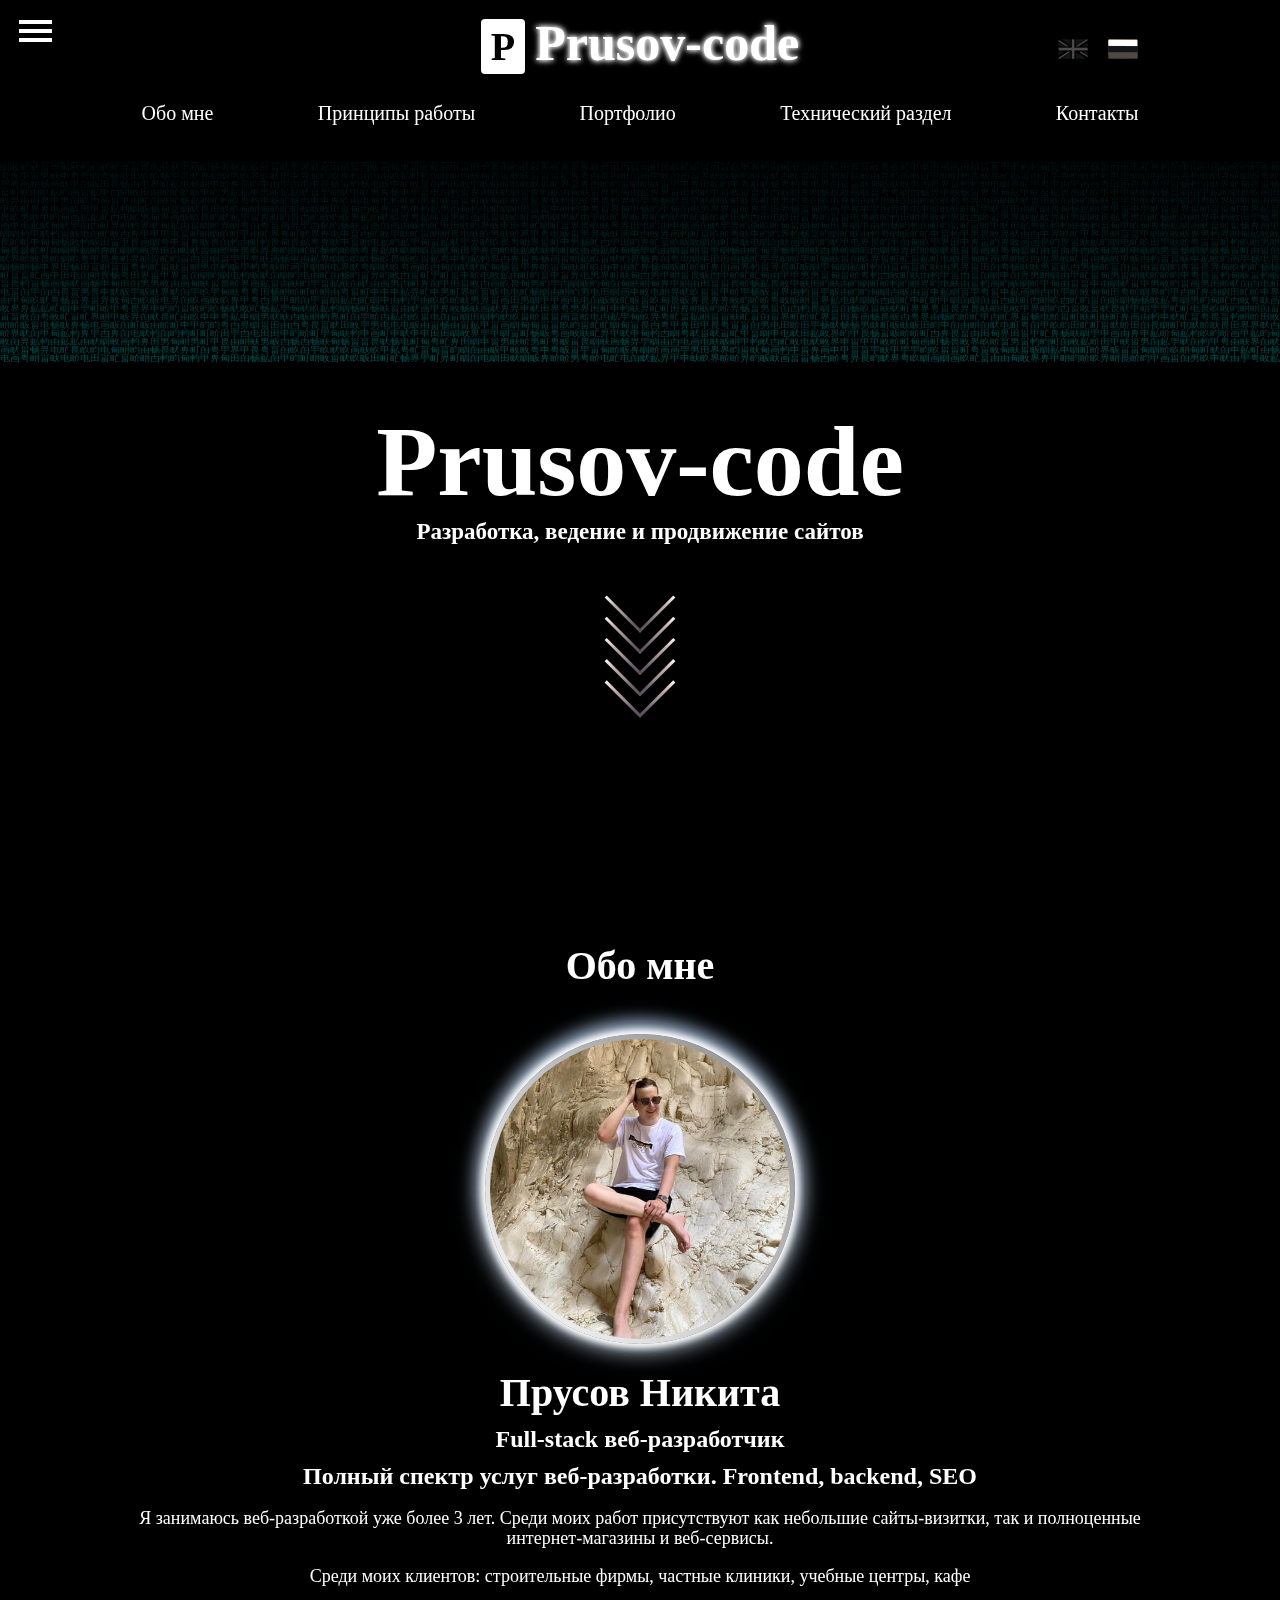
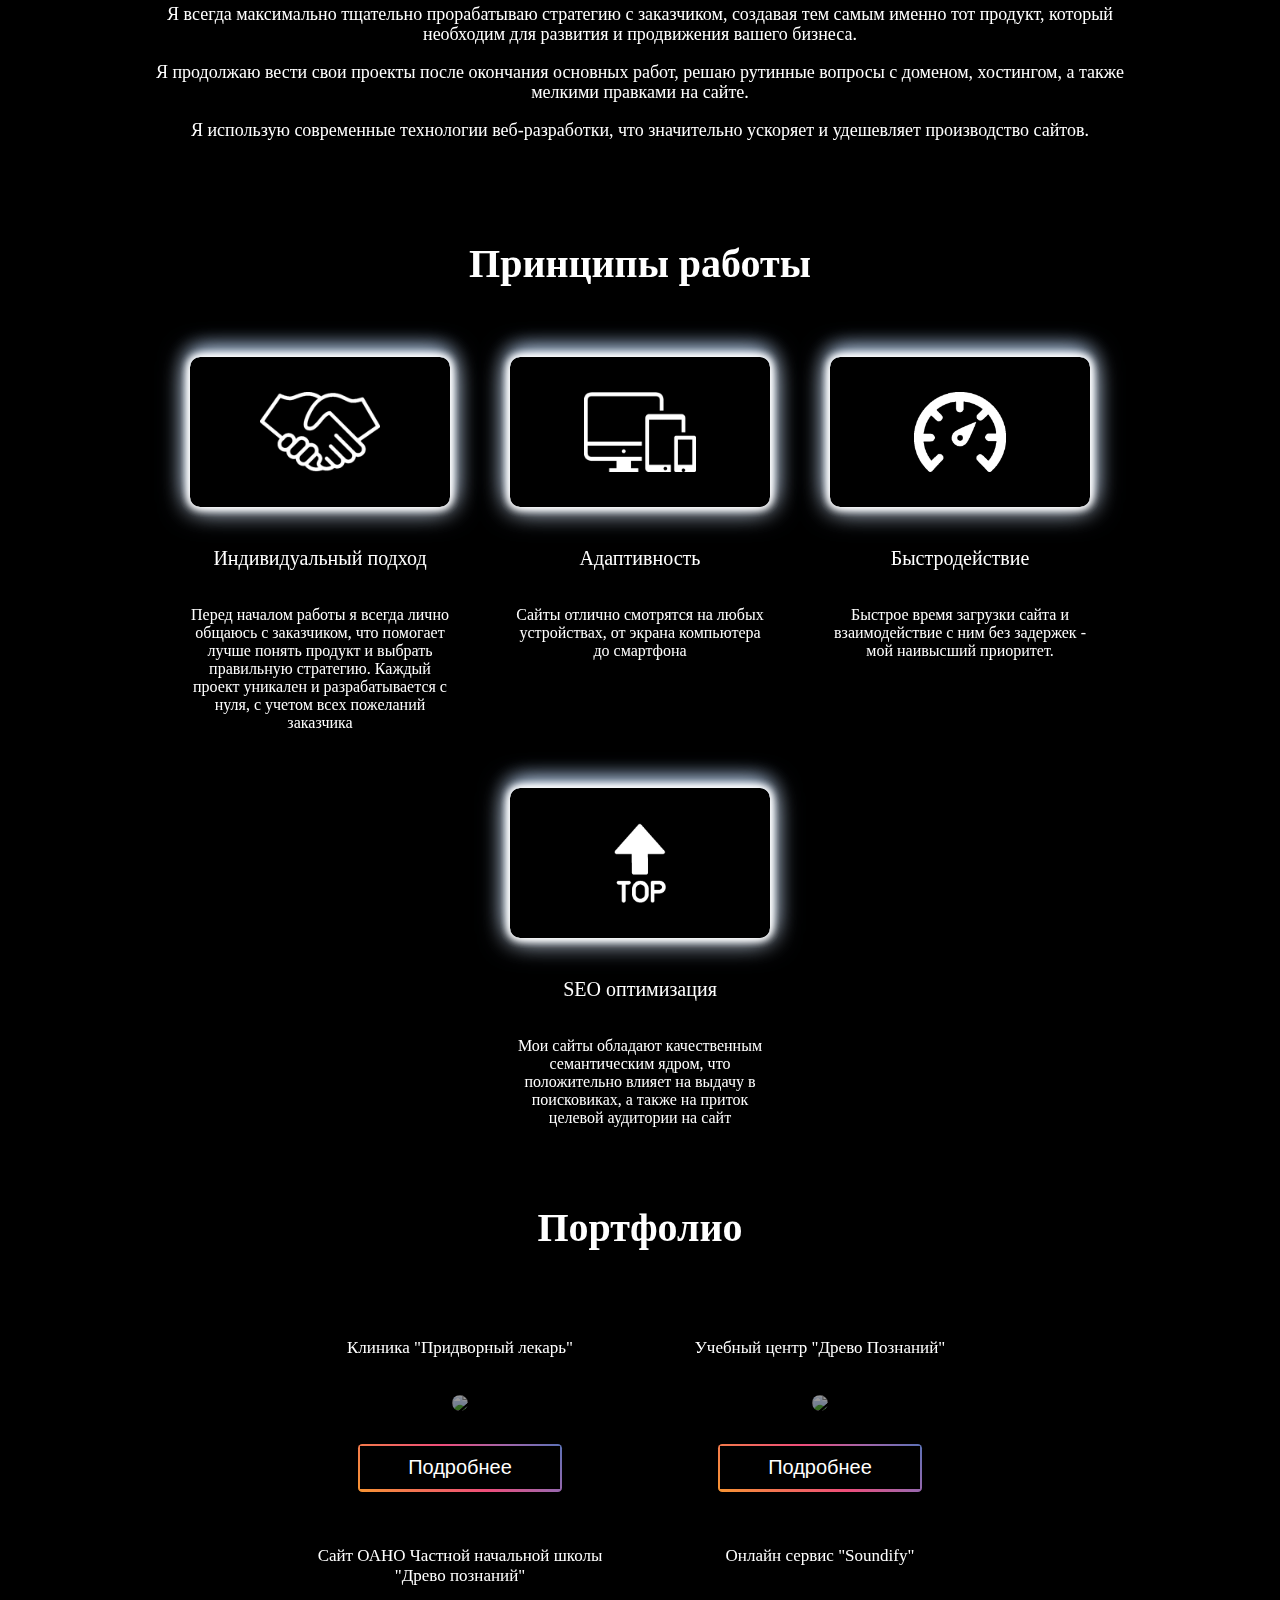
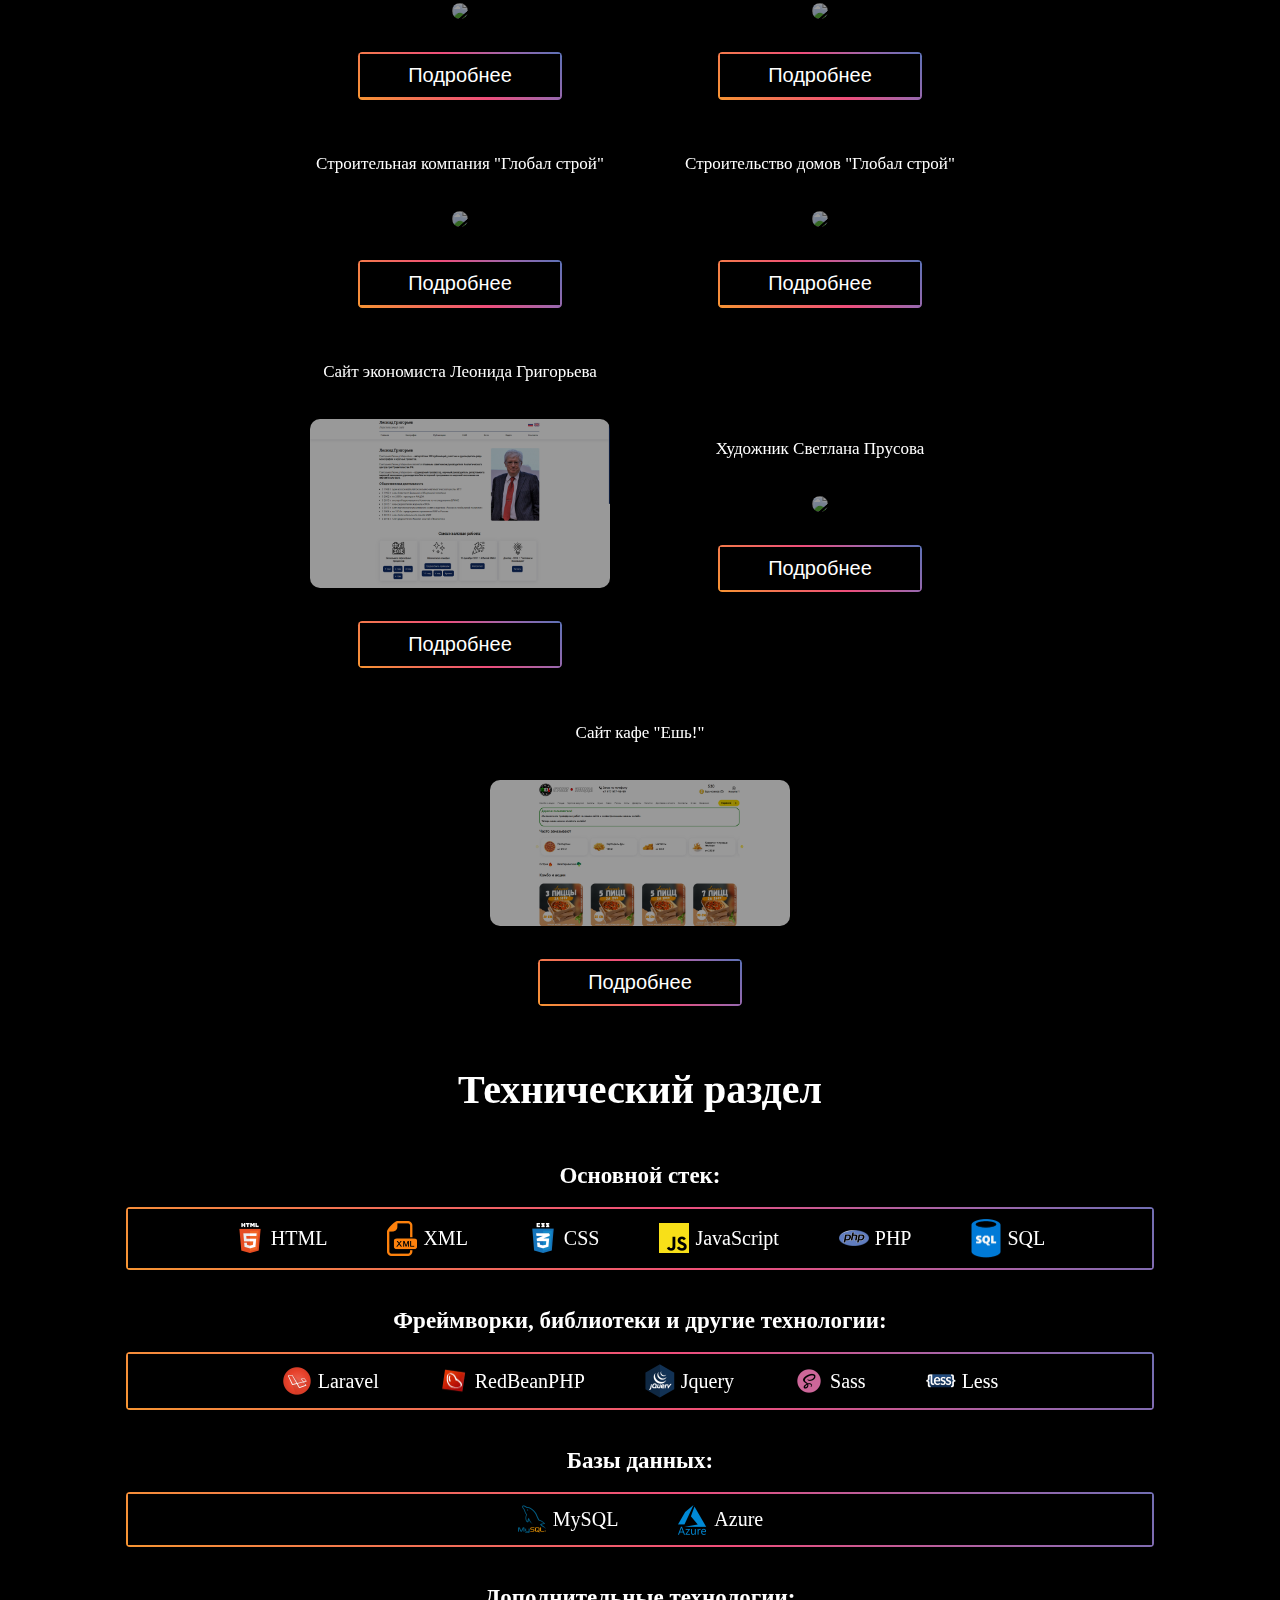
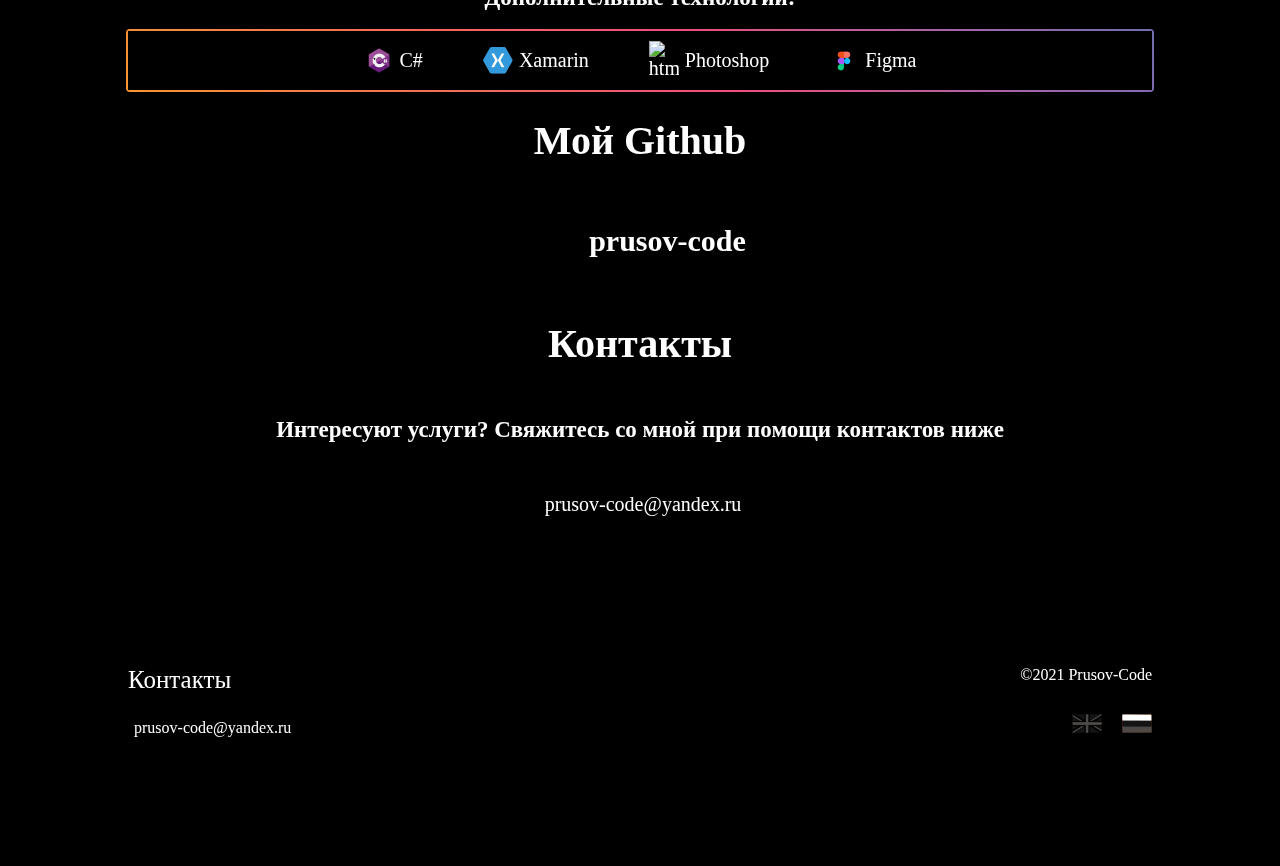
==== commit 6dd27136: "Update index.html" ====
--- a/index.html
+++ b/index.html
@@ -204,18 +204,47 @@
        <div class="website_info_popup website_info_popup_global-stroy">
         <div class="inner">
             <div class="website_slider">
-              <div><img src="/images/works/global/1.PNG" alt=""></div>
-              <div><img src="/images/works/global/2.PNG" alt=""></div>
-              <div><img src="/images/works/global/3.PNG" alt=""></div>
+              <div><img src="/images/works/global/1.png" alt=""></div>
+              <div><img src="/images/works/global/2.png" alt=""></div>
+              <div><img src="/images/works/global/3.png" alt=""></div>
+              <div><img src="/images/works/global/4.png" alt=""></div>
+              <div><img src="/images/works/global/5.png" alt=""></div>
+              <div><img src="/images/works/global/6.png" alt=""></div>
             </div>
             <div class="text_block">
                 <p class="popup_title">Сайт строительной компании "Глобал Строй"</p>
+                <p class="popup_description">Сайт на стадии разработки</p>
+                 <ul>
+                    <li><span>Созданы информационные страницы сайта</span></li>
+                    <li><span>Создана форма обратной связи</span></li>
+                </ul>
+                 <a href="https://global-stroy.ru"><div class="button_block">
+                    <button class="">Посетить сайт</button>
+                    <div class="background"></div>
+                </div></a>
+            </div>
+        </div>
+        <p class="popup_exit_button">X</p>
+        <div class="shadow popup_exit"></div>
+    </div>
+     <div class="website_info_popup website_info_popup_global-stroy">
+        <div class="inner">
+            <div class="website_slider">
+              <div><img src="/images/works/global-stroi/1.png" alt=""></div>
+              <div><img src="/images/works/global-stroi/2.png" alt=""></div>
+              <div><img src="/images/works/global-stroi/3.png" alt=""></div>
+              <div><img src="/images/works/global-stroi/4.png" alt=""></div>
+              <div><img src="/images/works/global-stroi/5.png" alt=""></div>
+              <div><img src="/images/works/global-stroi/6.png" alt=""></div>
+            </div>
+            <div class="text_block">
+                <p class="popup_title">Сайт строительной компании "Глобал Строй" по строительству домов</p>
                 <p class="popup_description">Сайт на стадии активной разработки</p>
                  <ul>
                     <li><span>Созданы информационные страницы сайта</span></li>
-                    <li><span>Созданы форма обратной связи</span></li>
-                </ul>
-                 <a href="https://global-stroy.ru"><div class="button_block">
+                    <li><span>Создана форма обратной связи</span></li>
+                </ul>
+                 <a href="https://global-stroi.ru"><div class="button_block">
                     <button class="">Посетить сайт</button>
                     <div class="background"></div>
                 </div></a>
@@ -415,6 +444,39 @@
                     <div class="background"></div>
                 </div>
             </div>
+              <div class="item">
+                <p>Онлайн сервис "Soundify"</p>
+                <div class="img_block">
+                    <div class="shadow"></div>
+                    <img src="/images/works/soundify.PNG">
+                </div>
+                <div class="button_block">
+                    <button class="open_popup soundify">Подробнее</button>
+                    <div class="background"></div>
+                </div>
+            </div>
+            <div class="item">
+                <p>Строительная компания "Глобал строй"</p>
+                <div class="img_block">
+                    <div class="shadow"></div>
+                    <img src="/images/works/global/1.png">
+                </div>
+               <div class="button_block">
+                    <button class="open_popup global-stroy">Подробнее</button>
+                    <div class="background"></div>
+                </div>
+            </div>
+              <div class="item">
+                <p>Строительство домов "Глобал строй"</p>
+                <div class="img_block">
+                    <div class="shadow"></div>
+                    <img src="/images/works/global-stroi/1.png">
+                </div>
+               <div class="button_block">
+                    <button class="open_popup global-stroi">Подробнее</button>
+                    <div class="background"></div>
+                </div>
+            </div>
             <div class="item">
                 <p>Сайт экономиста Леонида Григорьева</p>
                 <div class="img_block">
@@ -423,28 +485,6 @@
                 </div>
                 <div class="button_block">
                     <button class="open_popup lg">Подробнее</button>
-                    <div class="background"></div>
-                </div>
-            </div>
-             <div class="item">
-                <p>Онлайн сервис "Soundify"</p>
-                <div class="img_block">
-                    <div class="shadow"></div>
-                    <img src="/images/works/soundify.PNG">
-                </div>
-                <div class="button_block">
-                    <button class="open_popup soundify">Подробнее</button>
-                    <div class="background"></div>
-                </div>
-            </div>
-            <div class="item">
-                <p>Строительная компания "Глобал строй"</p>
-                <div class="img_block">
-                    <div class="shadow"></div>
-                    <img src="/images/works/global/1.PNG">
-                </div>
-               <div class="button_block">
-                    <button class="open_popup global-stroy">Подробнее</button>
                     <div class="background"></div>
                 </div>
             </div>
@@ -551,4 +591,4 @@
 });
  </script>
 </body>
-</html>+</html>
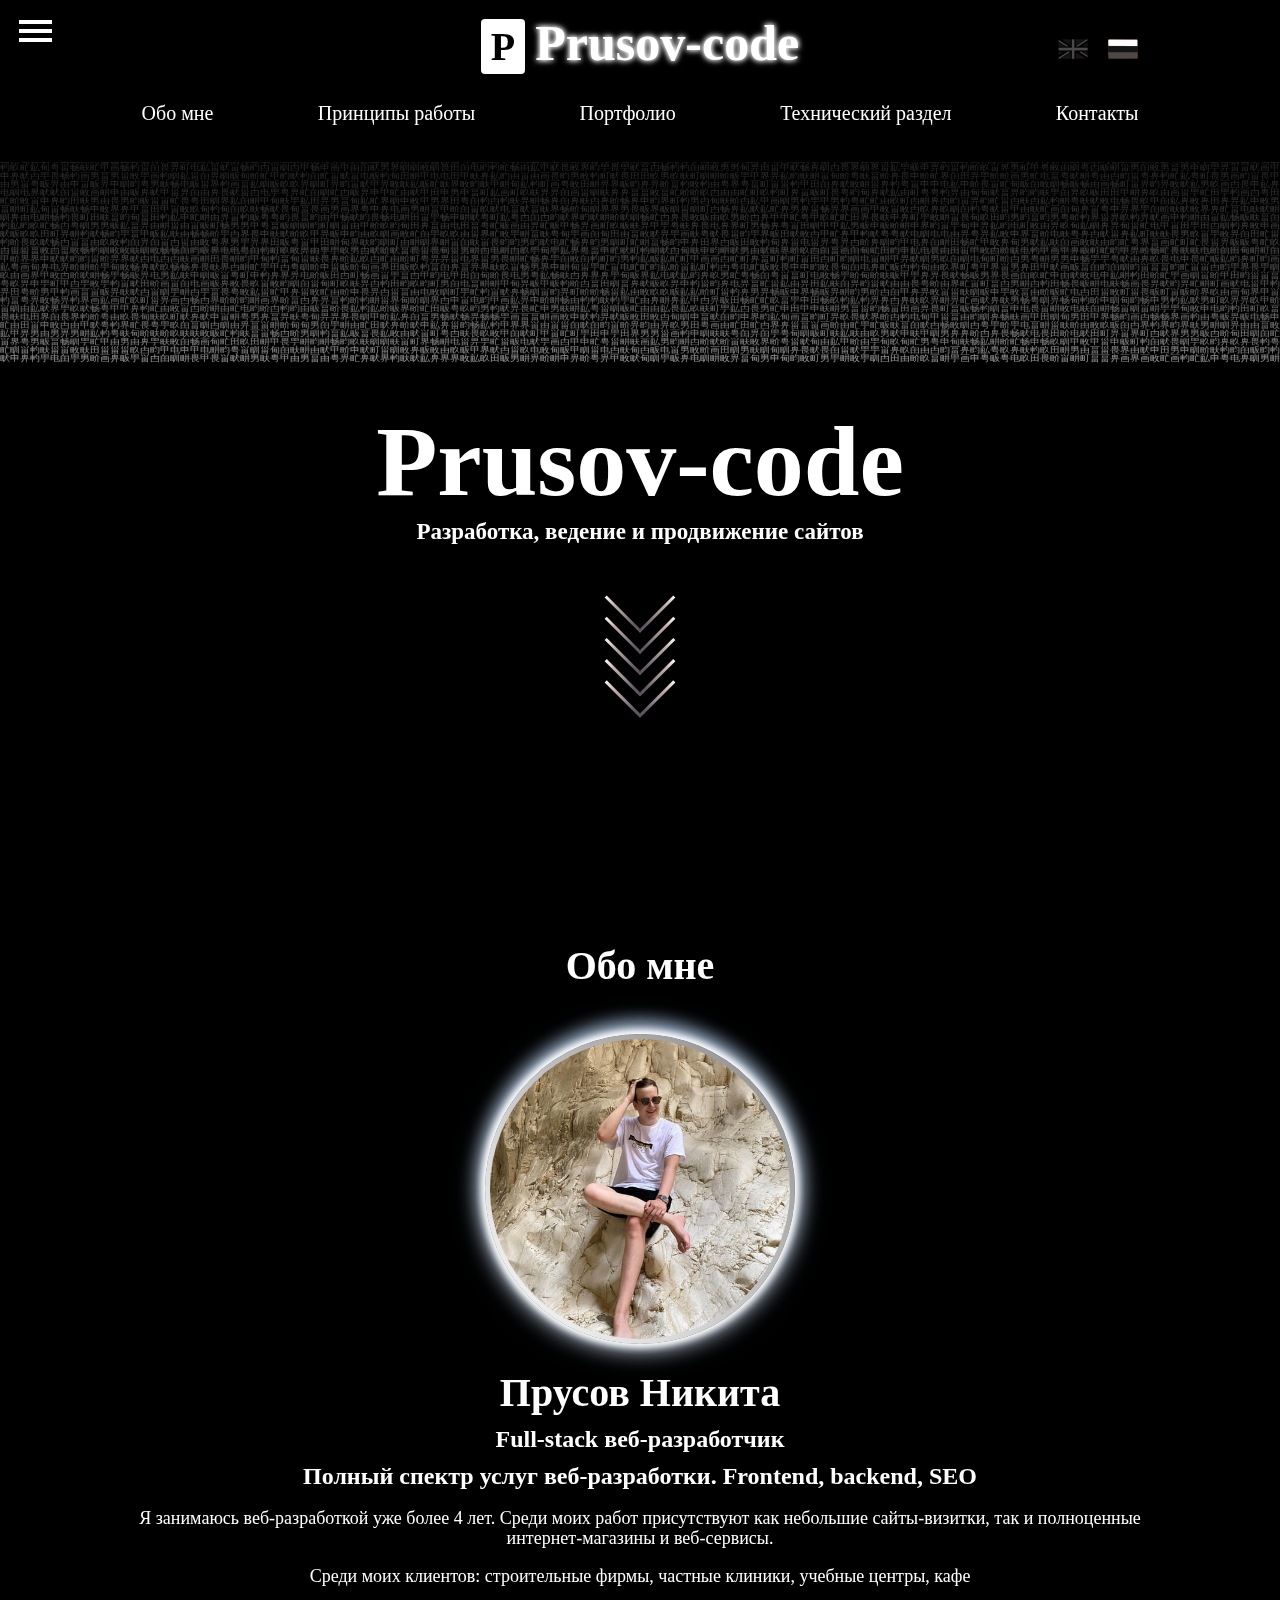
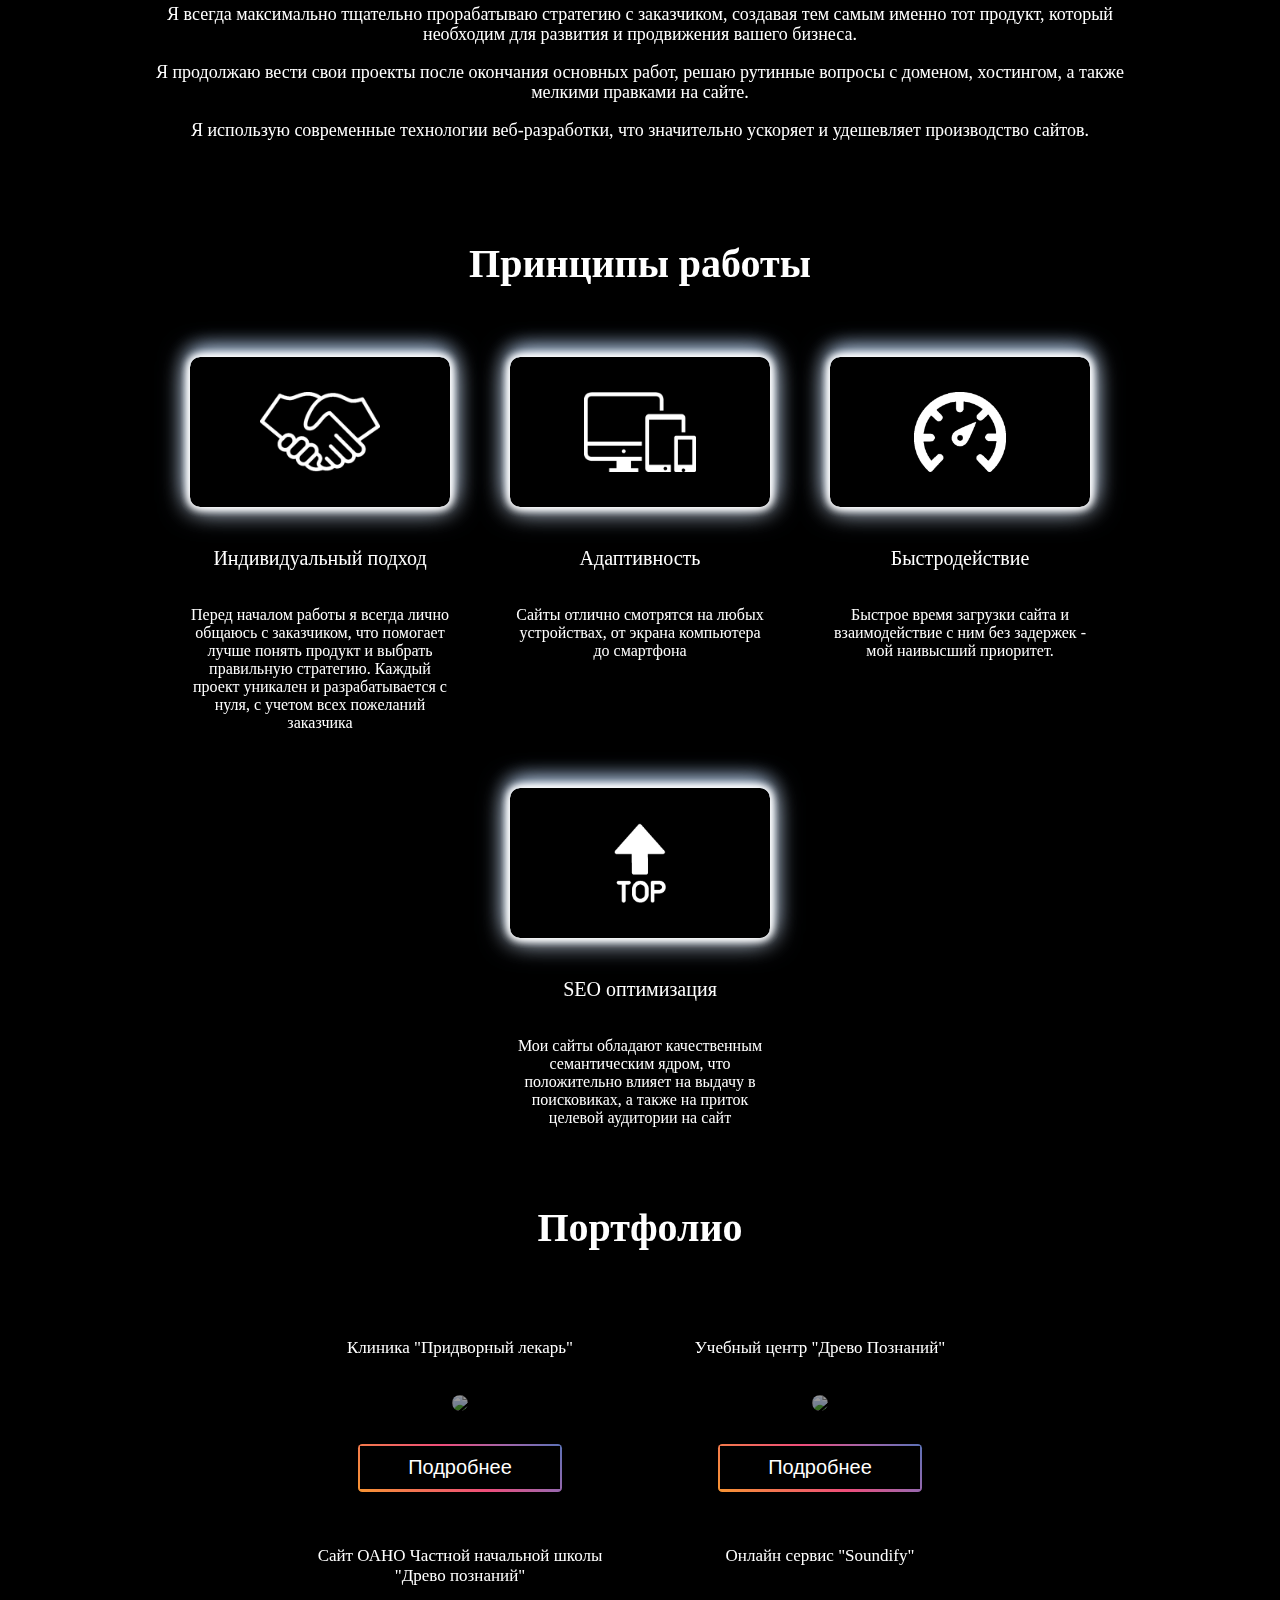
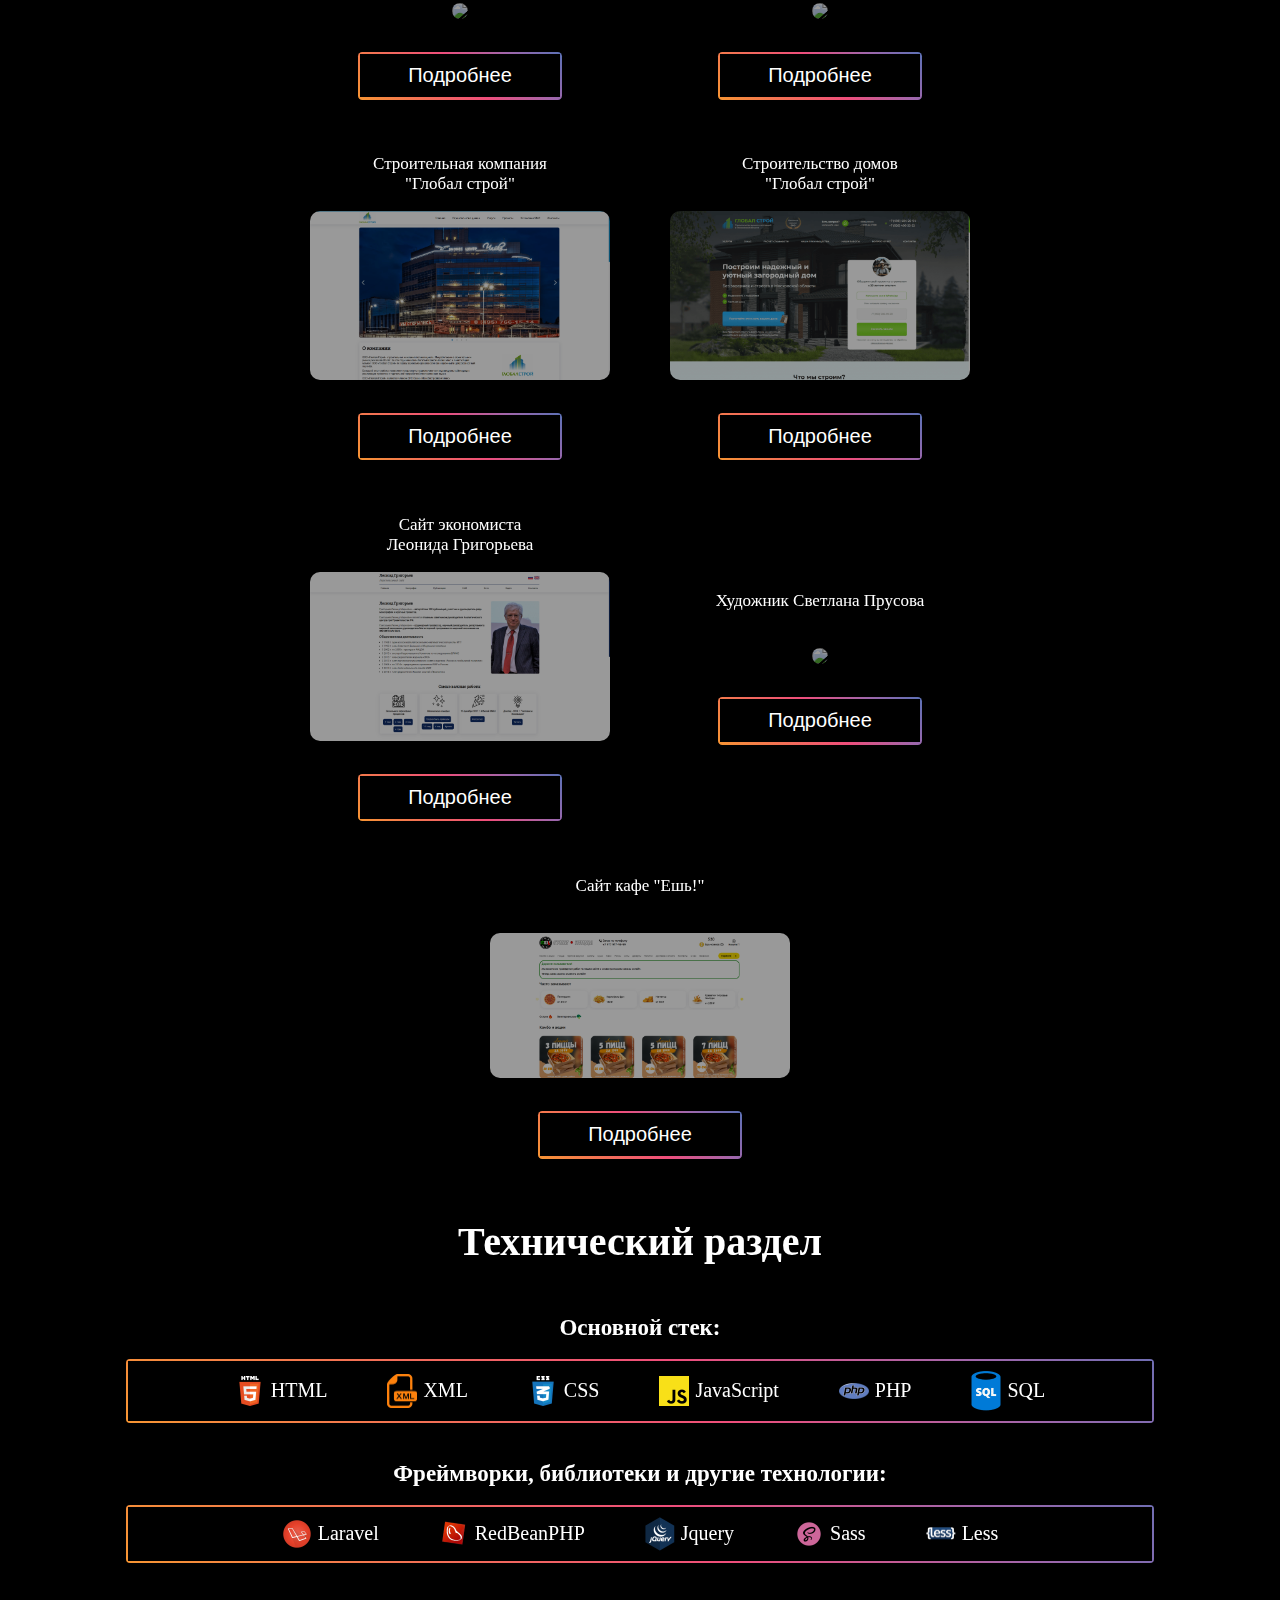
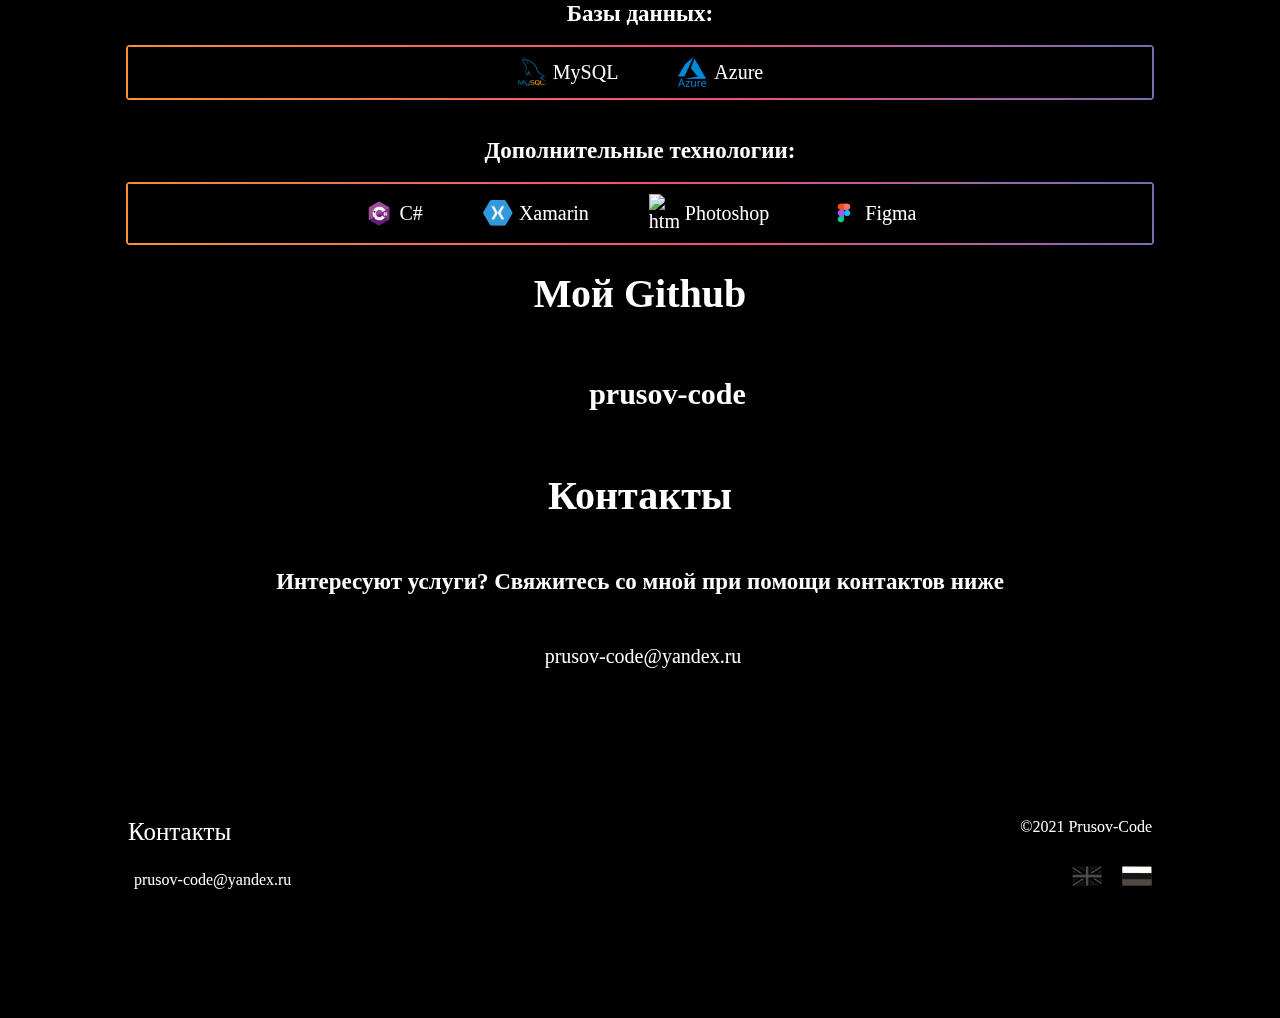
==== commit 8e631aef: "Update index.html" ====
--- a/index.html
+++ b/index.html
@@ -201,6 +201,34 @@
         <p class="popup_exit_button">X</p>
         <div class="shadow popup_exit"></div>
     </div>
+         <div class="website_info_popup website_info_popup_global-stroi">
+        <div class="inner">
+            <div class="website_slider">
+              <div><img src="/images/works/global-stroi/1.png" alt=""></div>
+              <div><img src="/images/works/global-stroi/2.png" alt=""></div>
+              <div><img src="/images/works/global-stroi/3.png" alt=""></div>
+              <div><img src="/images/works/global-stroi/4.png" alt=""></div>
+              <div><img src="/images/works/global-stroi/5.png" alt=""></div>
+              <div><img src="/images/works/global-stroi/6.png" alt=""></div>
+              <div><img src="/images/works/global-stroi/7.png" alt=""></div>
+              <div><img src="/images/works/global-stroi/8.png" alt=""></div>
+            </div>
+            <div class="text_block">
+                <p class="popup_title">Сайт строительной компании "Глобал Строй" по строительству домов</p>
+                <p class="popup_description">Сайт на стадии активной разработки</p>
+                 <ul>
+                    <li><span>Созданы информационные страницы сайта</span></li>
+                    <li><span>Создана форма обратной связи</span></li>
+                </ul>
+                 <a href="https://global-stroi.ru"><div class="button_block">
+                    <button class="">Посетить сайт</button>
+                    <div class="background"></div>
+                </div></a>
+            </div>
+        </div>
+        <p class="popup_exit_button">X</p>
+        <div class="shadow popup_exit"></div>
+    </div>
        <div class="website_info_popup website_info_popup_global-stroy">
         <div class="inner">
             <div class="website_slider">
@@ -219,32 +247,6 @@
                     <li><span>Создана форма обратной связи</span></li>
                 </ul>
                  <a href="https://global-stroy.ru"><div class="button_block">
-                    <button class="">Посетить сайт</button>
-                    <div class="background"></div>
-                </div></a>
-            </div>
-        </div>
-        <p class="popup_exit_button">X</p>
-        <div class="shadow popup_exit"></div>
-    </div>
-     <div class="website_info_popup website_info_popup_global-stroy">
-        <div class="inner">
-            <div class="website_slider">
-              <div><img src="/images/works/global-stroi/1.png" alt=""></div>
-              <div><img src="/images/works/global-stroi/2.png" alt=""></div>
-              <div><img src="/images/works/global-stroi/3.png" alt=""></div>
-              <div><img src="/images/works/global-stroi/4.png" alt=""></div>
-              <div><img src="/images/works/global-stroi/5.png" alt=""></div>
-              <div><img src="/images/works/global-stroi/6.png" alt=""></div>
-            </div>
-            <div class="text_block">
-                <p class="popup_title">Сайт строительной компании "Глобал Строй" по строительству домов</p>
-                <p class="popup_description">Сайт на стадии активной разработки</p>
-                 <ul>
-                    <li><span>Созданы информационные страницы сайта</span></li>
-                    <li><span>Создана форма обратной связи</span></li>
-                </ul>
-                 <a href="https://global-stroi.ru"><div class="button_block">
                     <button class="">Посетить сайт</button>
                     <div class="background"></div>
                 </div></a>
@@ -375,7 +377,7 @@
                  <h1>Прусов Никита</h1>
                  <h2>Full-stack веб-разработчик</h2>
                  <h2>Полный спектр услуг веб-разработки. Frontend, backend, SEO</h2>
-                 <p>Я занимаюсь веб-разработкой уже более 3 лет. Среди моих работ присутствуют как небольшие сайты-визитки, так и полноценные интернет-магазины и веб-сервисы.</p>
+                 <p>Я занимаюсь веб-разработкой уже более 4 лет. Среди моих работ присутствуют как небольшие сайты-визитки, так и полноценные интернет-магазины и веб-сервисы.</p>
                  <p>Среди моих клиентов: строительные фирмы, частные клиники, учебные центры, кафе</p>
                  <p>Я всегда максимально тщательно прорабатываю стратегию с заказчиком, создавая тем самым именно тот продукт, который необходим для развития и продвижения вашего бизнеса.</p>
                  <p>Я продолжаю вести свои проекты после окончания основных работ, решаю рутинные вопросы с доменом, хостингом, а также мелкими правками на сайте.</p>
@@ -456,7 +458,7 @@
                 </div>
             </div>
             <div class="item">
-                <p>Строительная компания "Глобал строй"</p>
+                <p>Строительная компания<br>"Глобал строй"</p>
                 <div class="img_block">
                     <div class="shadow"></div>
                     <img src="/images/works/global/1.png">
@@ -467,7 +469,7 @@
                 </div>
             </div>
               <div class="item">
-                <p>Строительство домов "Глобал строй"</p>
+                <p>Строительство домов<br>"Глобал строй"</p>
                 <div class="img_block">
                     <div class="shadow"></div>
                     <img src="/images/works/global-stroi/1.png">
@@ -478,7 +480,7 @@
                 </div>
             </div>
             <div class="item">
-                <p>Сайт экономиста Леонида Григорьева</p>
+                <p>Сайт экономиста<br>Леонида Григорьева</p>
                 <div class="img_block">
                     <div class="shadow"></div>
                     <img src="/images/works/lg/lg.png">
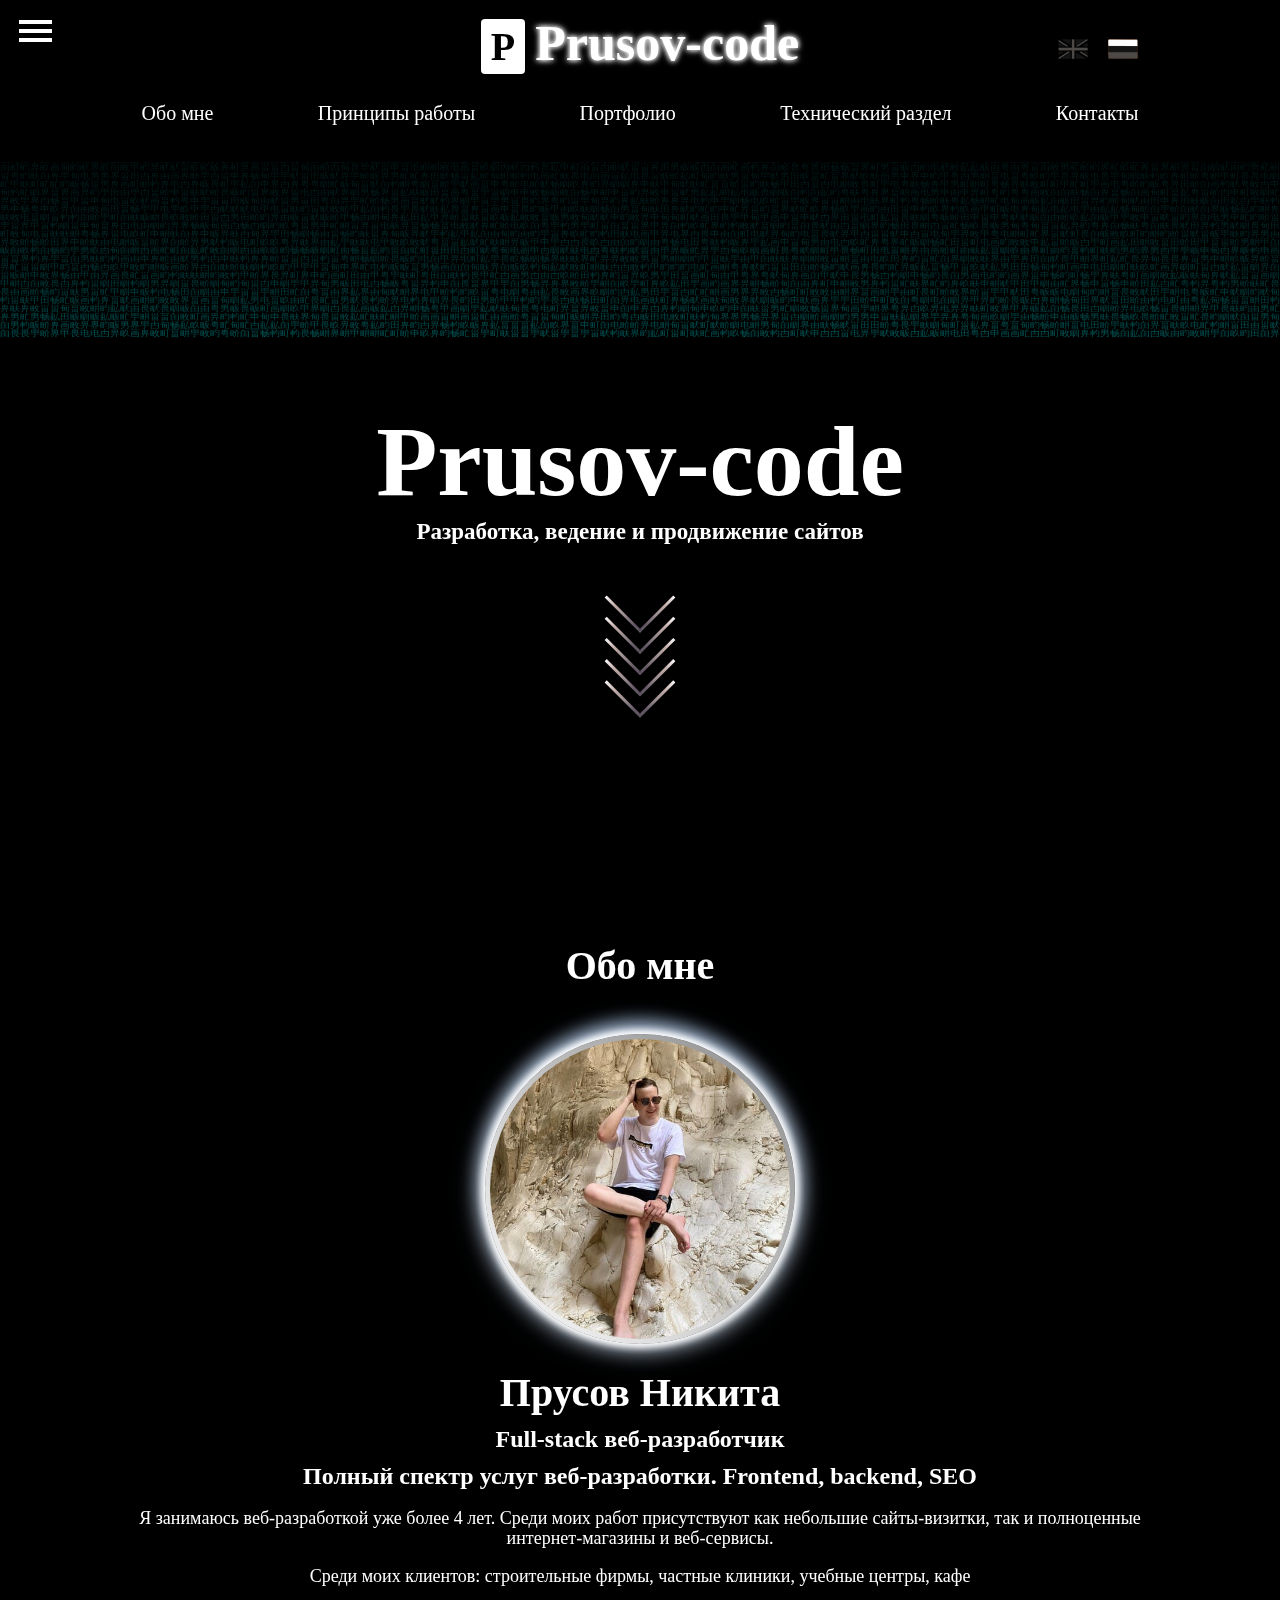
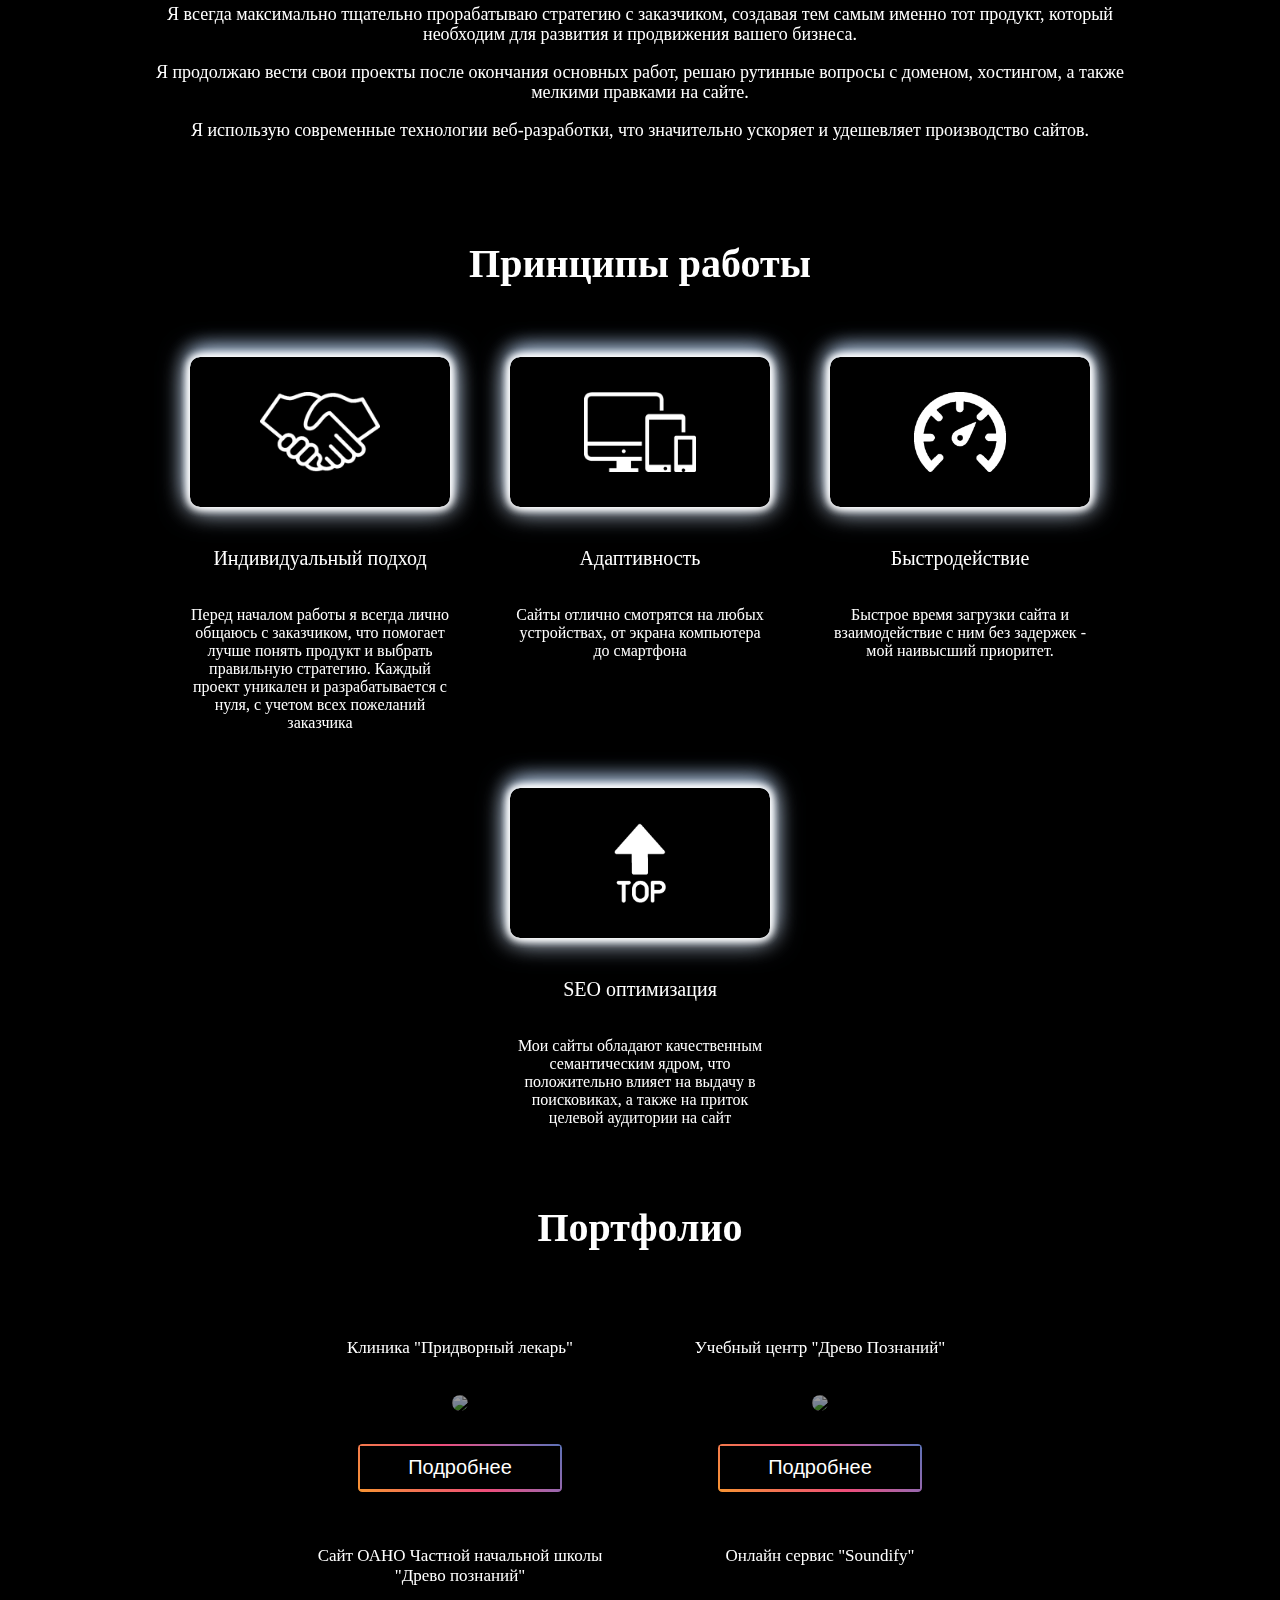
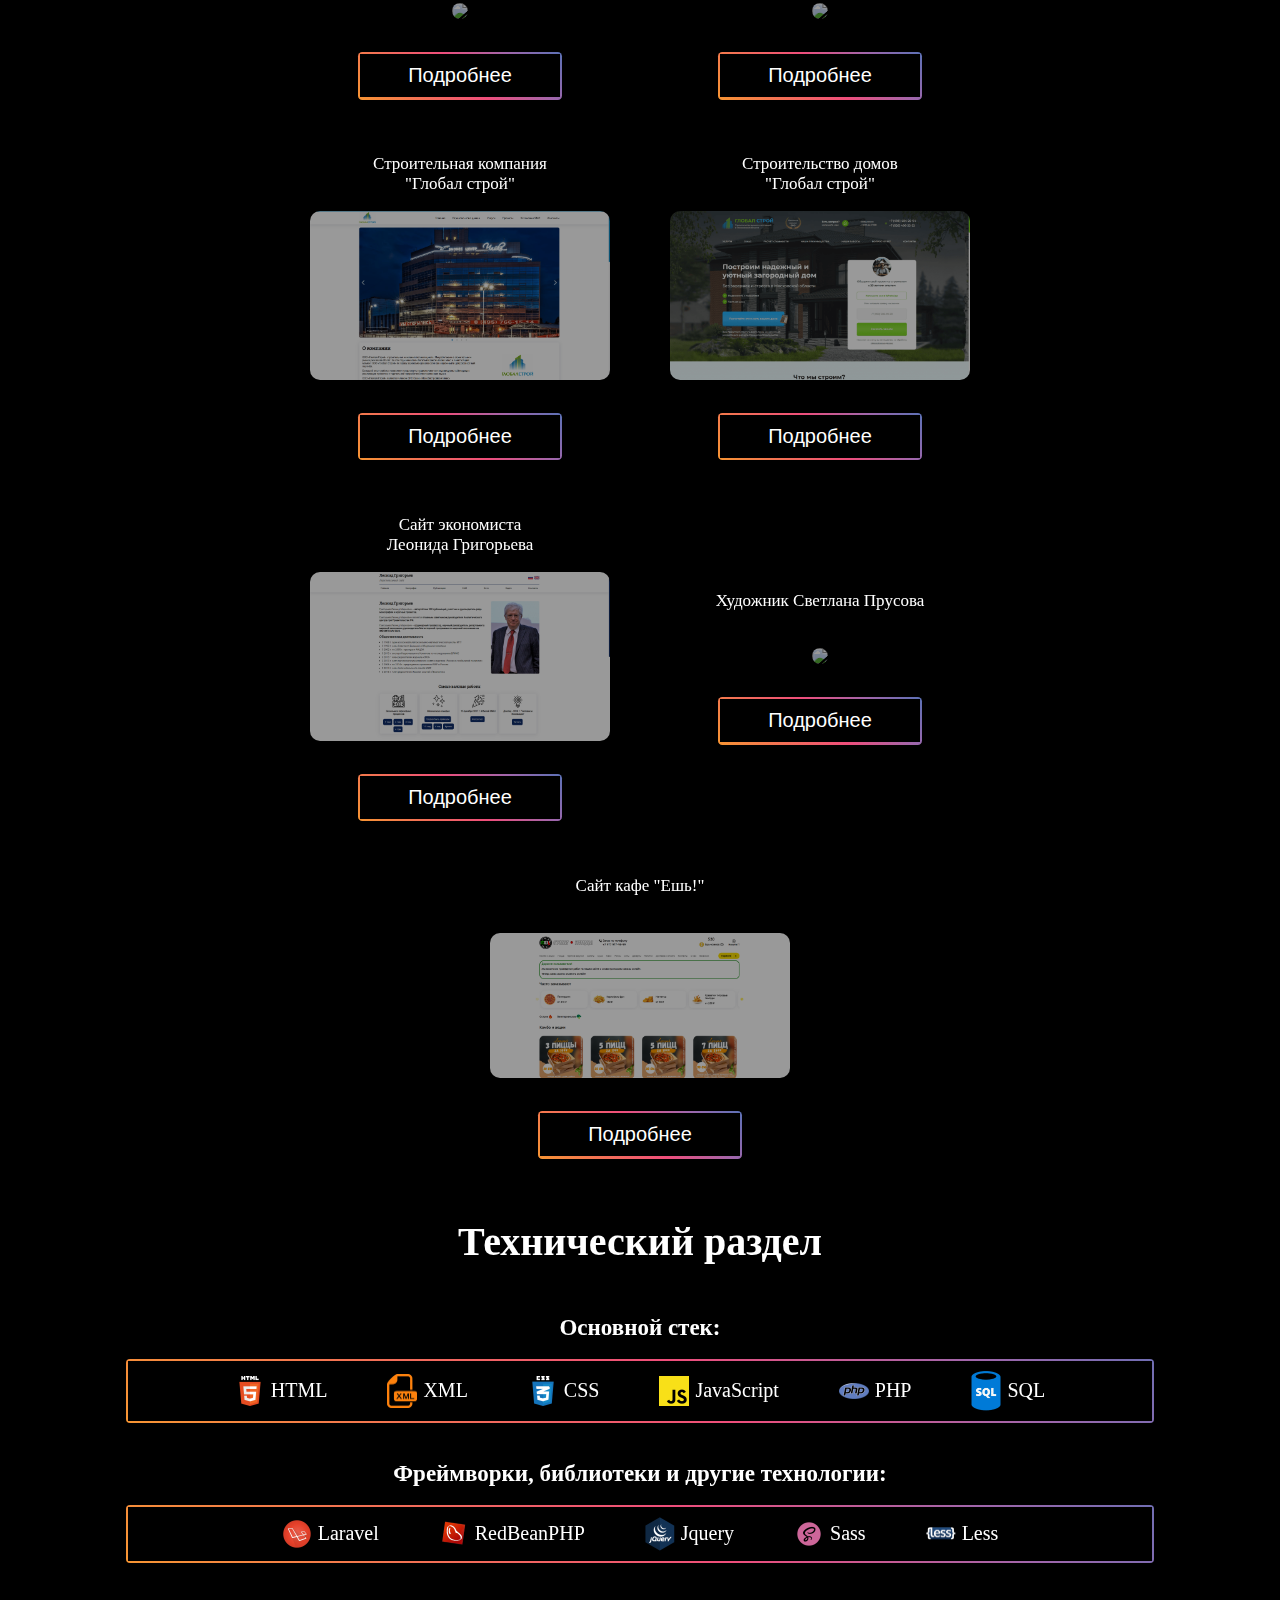
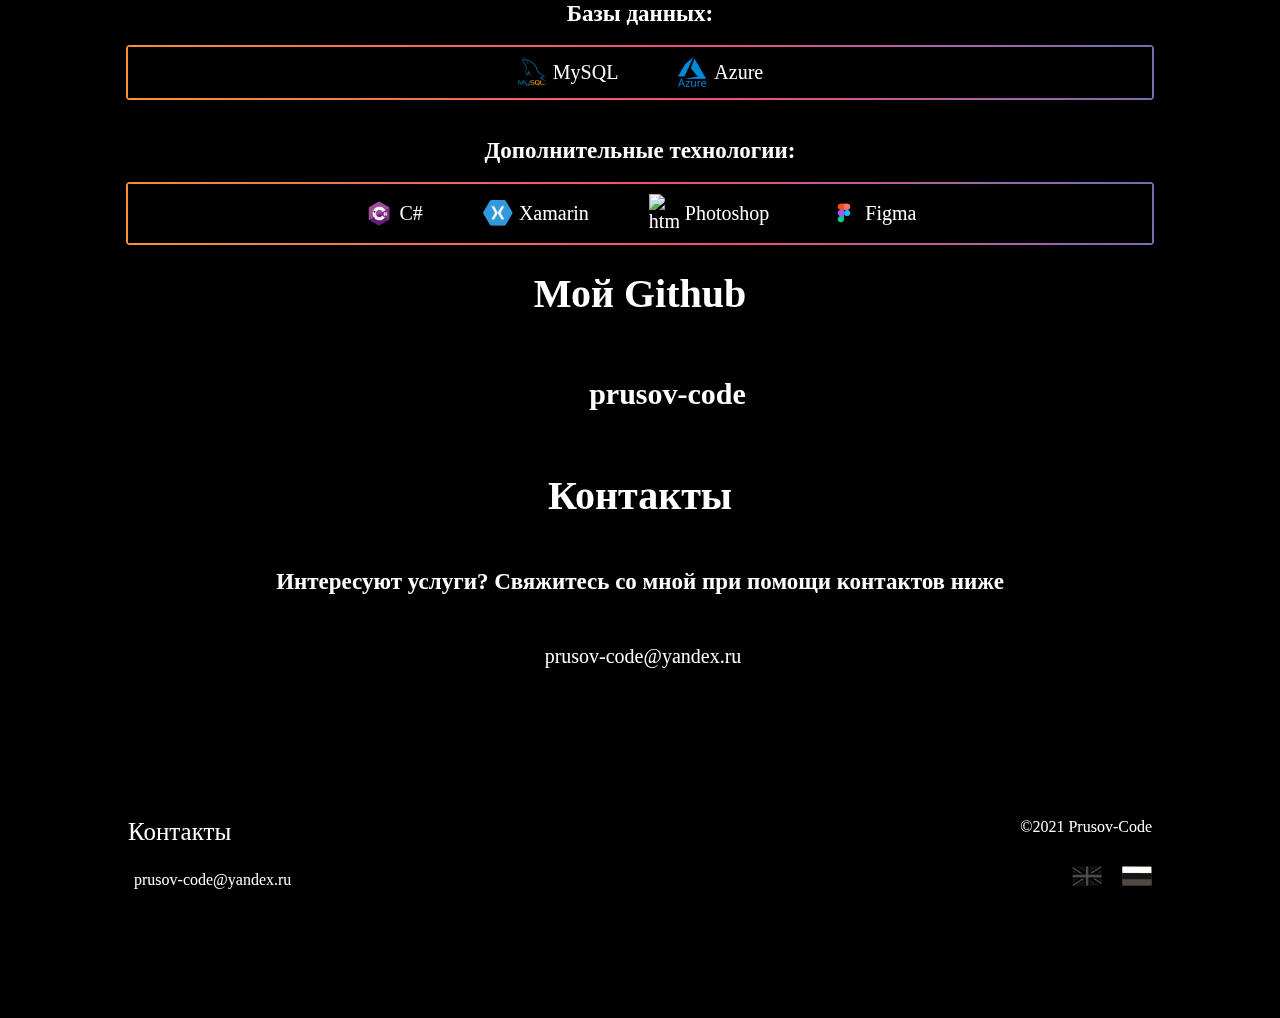
==== commit 603d8465: "Add files via upload" ====
--- a/index.html
+++ b/index.html
@@ -43,7 +43,7 @@
     <div class="website_info_popup website_info_popup_yesh">
         <div class="inner">
             <div class="website_slider">
-              <div><img src="/images/works/yesh/yesh1.png" alt=""></div>
+              <div><img loading="lazy" src="/images/works/yesh/yesh1.png" alt=""></div>
             </div>
             <div class="text_block">
                 <p class="popup_title">Сайт кафе "Ешь!"</p>
@@ -65,16 +65,16 @@
     <div class="website_info_popup website_info_popup_lg">
         <div class="inner">
             <div class="website_slider">
-              <div><img src="/images/works/lg/lg.png" alt=""></div>
-              <div><img src="/images/works/lg/1.PNG" alt=""></div>
-              <div><img src="/images/works/lg/2.PNG" alt=""></div>
-              <div><img src="/images/works/lg/3.PNG" alt=""></div>
-              <div><img src="/images/works/lg/4.PNG" alt=""></div>
-              <div><img src="/images/works/lg/5.PNG" alt=""></div>
-              <div><img src="/images/works/lg/6.PNG" alt=""></div>
-              <div><img src="/images/works/lg/7.PNG" alt=""></div>
-              <div><img src="/images/works/lg/8.PNG" alt=""></div>
-              <div><img src="/images/works/lg/9.PNG" alt=""></div>
+              <div><img loading="lazy" loading="lazy" src="/images/works/lg/lg.png" alt=""></div>
+              <div><img loading="lazy" loading="lazy" src="/images/works/lg/1.PNG" alt=""></div>
+              <div><img loading="lazy" src="/images/works/lg/2.PNG" alt=""></div>
+              <div><img loading="lazy" src="/images/works/lg/3.PNG" alt=""></div>
+              <div><img loading="lazy" src="/images/works/lg/4.PNG" alt=""></div>
+              <div><img loading="lazy" src="/images/works/lg/5.PNG" alt=""></div>
+              <div><img loading="lazy" src="/images/works/lg/6.PNG" alt=""></div>
+              <div><img loading="lazy" src="/images/works/lg/7.PNG" alt=""></div>
+              <div><img loading="lazy" src="/images/works/lg/8.PNG" alt=""></div>
+              <div><img loading="lazy" src="/images/works/lg/9.PNG" alt=""></div>
             </div>
             <div class="text_block">
                 <p class="popup_title">Сайт экономиста Леонида Григорьева</p>
@@ -96,20 +96,20 @@
     <div class="website_info_popup website_info_popup_leibmedic">
         <div class="inner">
             <div class="website_slider">
-              <div><img src="/images/works/leibmedic/leibmedic.PNG" alt=""></div>
-              <div><img src="/images/works/leibmedic/leibmedic2.PNG" alt=""></div>
-              <div><img src="/images/works/leibmedic/leibmedic3.PNG" alt=""></div>
-              <div><img src="/images/works/leibmedic/leibmedic4.png" alt=""></div>
-              <div><img src="/images/works/leibmedic/leibmedic5.PNG" alt=""></div>
-              <div><img src="/images/works/leibmedic/leibmedic6.PNG" alt=""></div>
-              <div><img src="/images/works/leibmedic/leibmedic7.PNG" alt=""></div>
-              <div><img src="/images/works/leibmedic/leibmedic8.PNG" alt=""></div>
-              <div><img src="/images/works/leibmedic/leibmedic9.PNG" alt=""></div>
-              <div><img src="/images/works/leibmedic/leibmedic10.PNG" alt=""></div>
-              <div><img src="/images/works/leibmedic/leibmedic11.PNG" alt=""></div>
-              <div><img src="/images/works/leibmedic/leibmedic12.PNG" alt=""></div>
-              <div><img src="/images/works/leibmedic/leibmedic13.PNG" alt=""></div>
-              <div><img src="/images/works/leibmedic/leibmedic14.PNG" alt=""></div>
+              <div><img loading="lazy" src="/images/works/leibmedic/leibmedic.PNG" alt=""></div>
+              <div><img loading="lazy" src="/images/works/leibmedic/leibmedic2.PNG" alt=""></div>
+              <div><img loading="lazy" src="/images/works/leibmedic/leibmedic3.PNG" alt=""></div>
+              <div><img loading="lazy" src="/images/works/leibmedic/leibmedic4.png" alt=""></div>
+              <div><img loading="lazy" src="/images/works/leibmedic/leibmedic5.PNG" alt=""></div>
+              <div><img loading="lazy" src="/images/works/leibmedic/leibmedic6.PNG" alt=""></div>
+              <div><img loading="lazy" src="/images/works/leibmedic/leibmedic7.PNG" alt=""></div>
+              <div><img loading="lazy" src="/images/works/leibmedic/leibmedic8.PNG" alt=""></div>
+              <div><img loading="lazy" src="/images/works/leibmedic/leibmedic9.PNG" alt=""></div>
+              <div><img loading="lazy" src="/images/works/leibmedic/leibmedic10.PNG" alt=""></div>
+              <div><img loading="lazy" src="/images/works/leibmedic/leibmedic11.PNG" alt=""></div>
+              <div><img loading="lazy" src="/images/works/leibmedic/leibmedic12.PNG" alt=""></div>
+              <div><img loading="lazy" src="/images/works/leibmedic/leibmedic13.PNG" alt=""></div>
+              <div><img loading="lazy" src="/images/works/leibmedic/leibmedic14.PNG" alt=""></div>
             </div>
             <div class="text_block">
                 <p class="popup_title">Корпоративный сайт и интернет-магазин "Придворный лекарь"</p>
@@ -132,7 +132,7 @@
     <div class="website_info_popup website_info_popup_drevo">
         <div class="inner">
             <div class="website_slider">
-              <div><img src="/images/works/drevo/drevo.PNG" alt=""></div>
+              <div><img loading="lazy" src="/images/works/drevo/drevo.PNG" alt=""></div>
             </div>
             <div class="text_block">
                 <p class="popup_title">Корпоративный сайт и школьный портал "Древо Познаний"</p>
@@ -154,10 +154,10 @@
       <div class="website_info_popup website_info_popup_drevorf">
         <div class="inner">
             <div class="website_slider">
-              <div><img src="/images/works/drevorf/1.PNG" alt=""></div>
-              <div><img src="/images/works/drevorf/2.PNG" alt=""></div>
-              <div><img src="/images/works/drevorf/3.PNG" alt=""></div>
-              <div><img src="/images/works/drevorf/4.PNG" alt=""></div>
+              <div><img loading="lazy" src="/images/works/drevorf/1.PNG" alt=""></div>
+              <div><img loading="lazy" src="/images/works/drevorf/2.PNG" alt=""></div>
+              <div><img loading="lazy" src="/images/works/drevorf/3.PNG" alt=""></div>
+              <div><img loading="lazy" src="/images/works/drevorf/4.PNG" alt=""></div>
             </div>
             <div class="text_block">
                 <p class="popup_title">Сайт ОАНО Частная школа "Древо познаний"</p>
@@ -181,8 +181,8 @@
     <div class="website_info_popup website_info_popup_soundify">
         <div class="inner">
             <div class="website_slider">
-              <div><img src="/images/works/soundify/soundify1.PNG" alt=""></div>
-              <div><img src="/images/works/soundify/soundify2.PNG" alt=""></div>
+              <div><img loading="lazy" src="/images/works/soundify/soundify1.PNG" alt=""></div>
+              <div><img loading="lazy" src="/images/works/soundify/soundify2.PNG" alt=""></div>
             </div>
             <div class="text_block">
                 <p class="popup_title">Веб-сервис "Soundify"</p>
@@ -204,14 +204,14 @@
          <div class="website_info_popup website_info_popup_global-stroi">
         <div class="inner">
             <div class="website_slider">
-              <div><img src="/images/works/global-stroi/1.png" alt=""></div>
-              <div><img src="/images/works/global-stroi/2.png" alt=""></div>
-              <div><img src="/images/works/global-stroi/3.png" alt=""></div>
-              <div><img src="/images/works/global-stroi/4.png" alt=""></div>
-              <div><img src="/images/works/global-stroi/5.png" alt=""></div>
-              <div><img src="/images/works/global-stroi/6.png" alt=""></div>
-              <div><img src="/images/works/global-stroi/7.png" alt=""></div>
-              <div><img src="/images/works/global-stroi/8.png" alt=""></div>
+              <div><img loading="lazy" src="/images/works/global-stroi/1.png" alt=""></div>
+              <div><img loading="lazy" src="/images/works/global-stroi/2.png" alt=""></div>
+              <div><img loading="lazy" src="/images/works/global-stroi/3.png" alt=""></div>
+              <div><img loading="lazy" src="/images/works/global-stroi/4.png" alt=""></div>
+              <div><img loading="lazy" src="/images/works/global-stroi/5.png" alt=""></div>
+              <div><img loading="lazy" src="/images/works/global-stroi/6.png" alt=""></div>
+              <div><img loading="lazy" src="/images/works/global-stroi/7.png" alt=""></div>
+              <div><img loading="lazy" src="/images/works/global-stroi/8.png" alt=""></div>
             </div>
             <div class="text_block">
                 <p class="popup_title">Сайт строительной компании "Глобал Строй" по строительству домов</p>
@@ -232,12 +232,12 @@
        <div class="website_info_popup website_info_popup_global-stroy">
         <div class="inner">
             <div class="website_slider">
-              <div><img src="/images/works/global/1.png" alt=""></div>
-              <div><img src="/images/works/global/2.png" alt=""></div>
-              <div><img src="/images/works/global/3.png" alt=""></div>
-              <div><img src="/images/works/global/4.png" alt=""></div>
-              <div><img src="/images/works/global/5.png" alt=""></div>
-              <div><img src="/images/works/global/6.png" alt=""></div>
+              <div><img loading="lazy" src="/images/works/global/1.png" alt=""></div>
+              <div><img loading="lazy" src="/images/works/global/2.png" alt=""></div>
+              <div><img loading="lazy" src="/images/works/global/3.png" alt=""></div>
+              <div><img loading="lazy" src="/images/works/global/4.png" alt=""></div>
+              <div><img loading="lazy" src="/images/works/global/5.png" alt=""></div>
+              <div><img loading="lazy" src="/images/works/global/6.png" alt=""></div>
             </div>
             <div class="text_block">
                 <p class="popup_title">Сайт строительной компании "Глобал Строй"</p>
@@ -258,7 +258,7 @@
     <div class="website_info_popup website_info_popup_prusova">
         <div class="inner">
             <div class="website_slider">
-              <div><img src="/images/works/svetlana.PNG" alt=""></div>
+              <div><img loading="lazy" src="/images/works/svetlana.PNG" alt=""></div>
             </div>
             <div class="text_block">
                 <p class="popup_title">Сайт художника Светланы Прусовой</p>
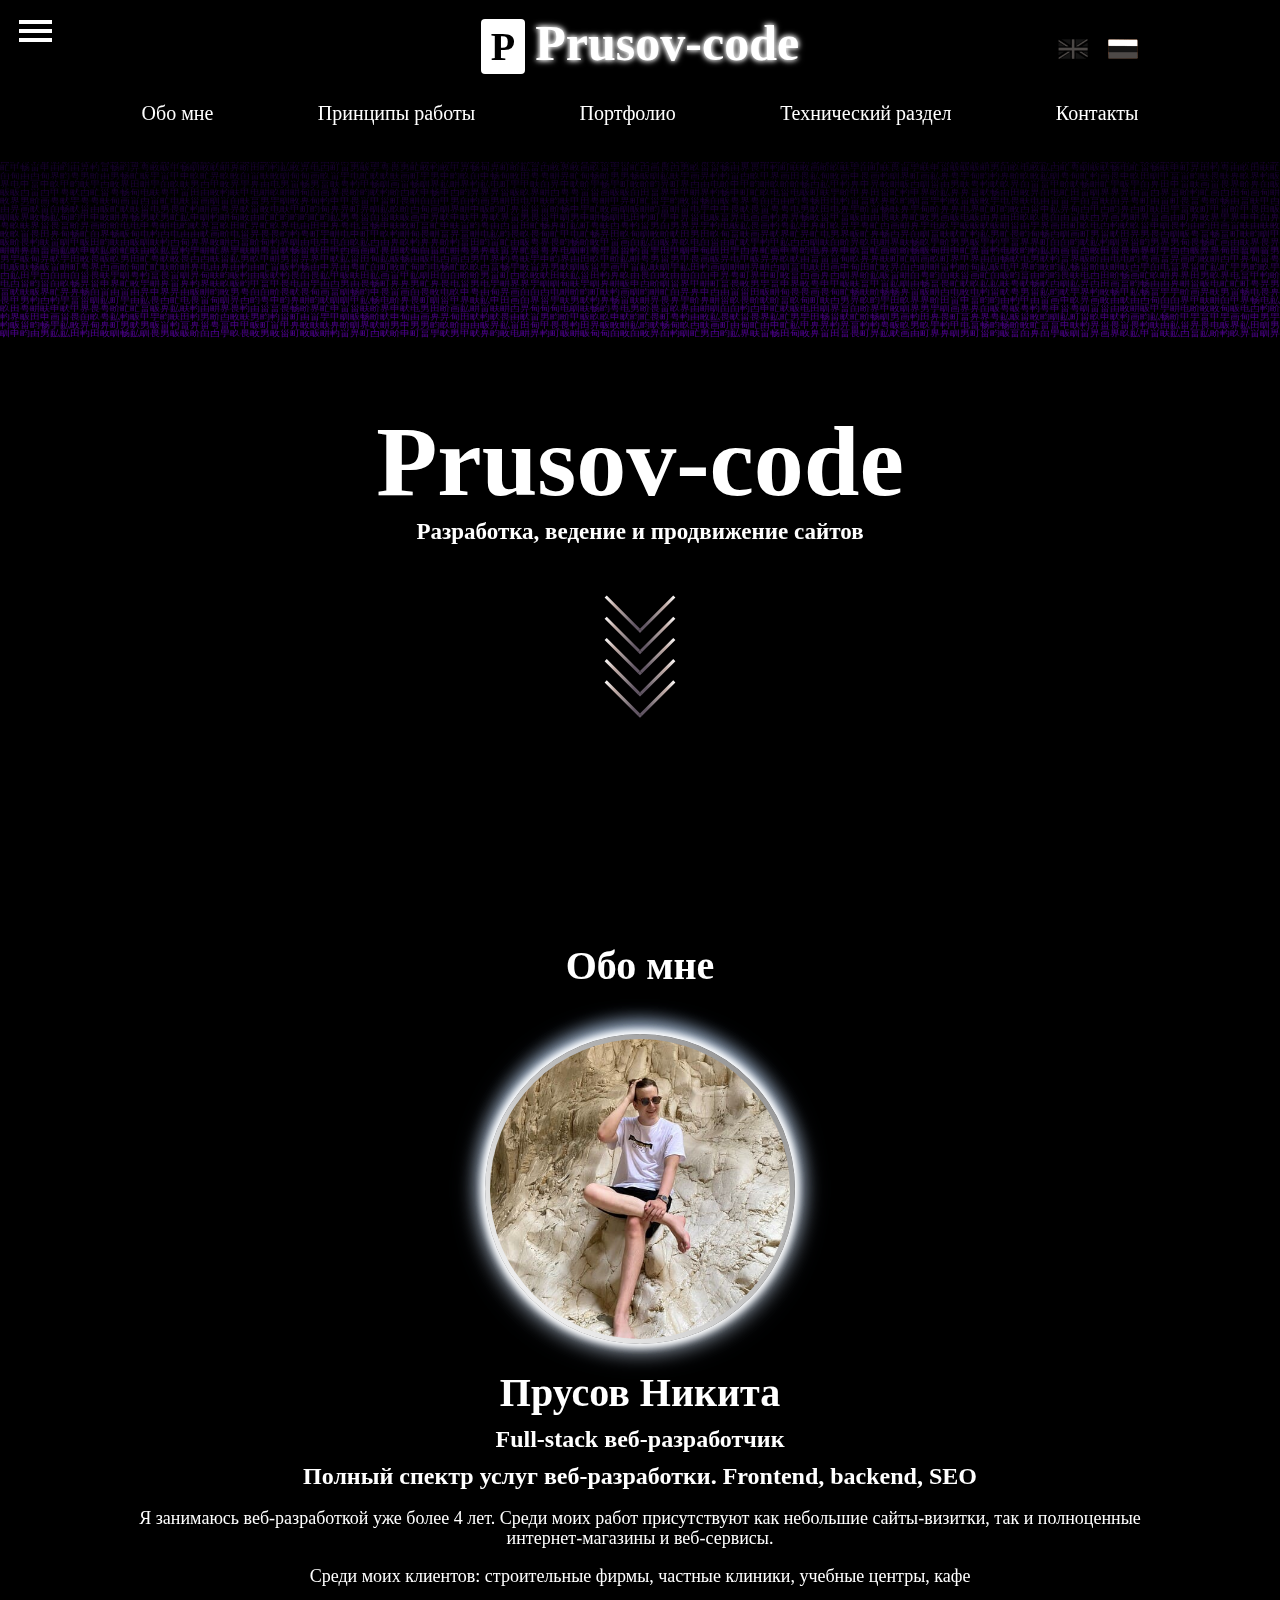
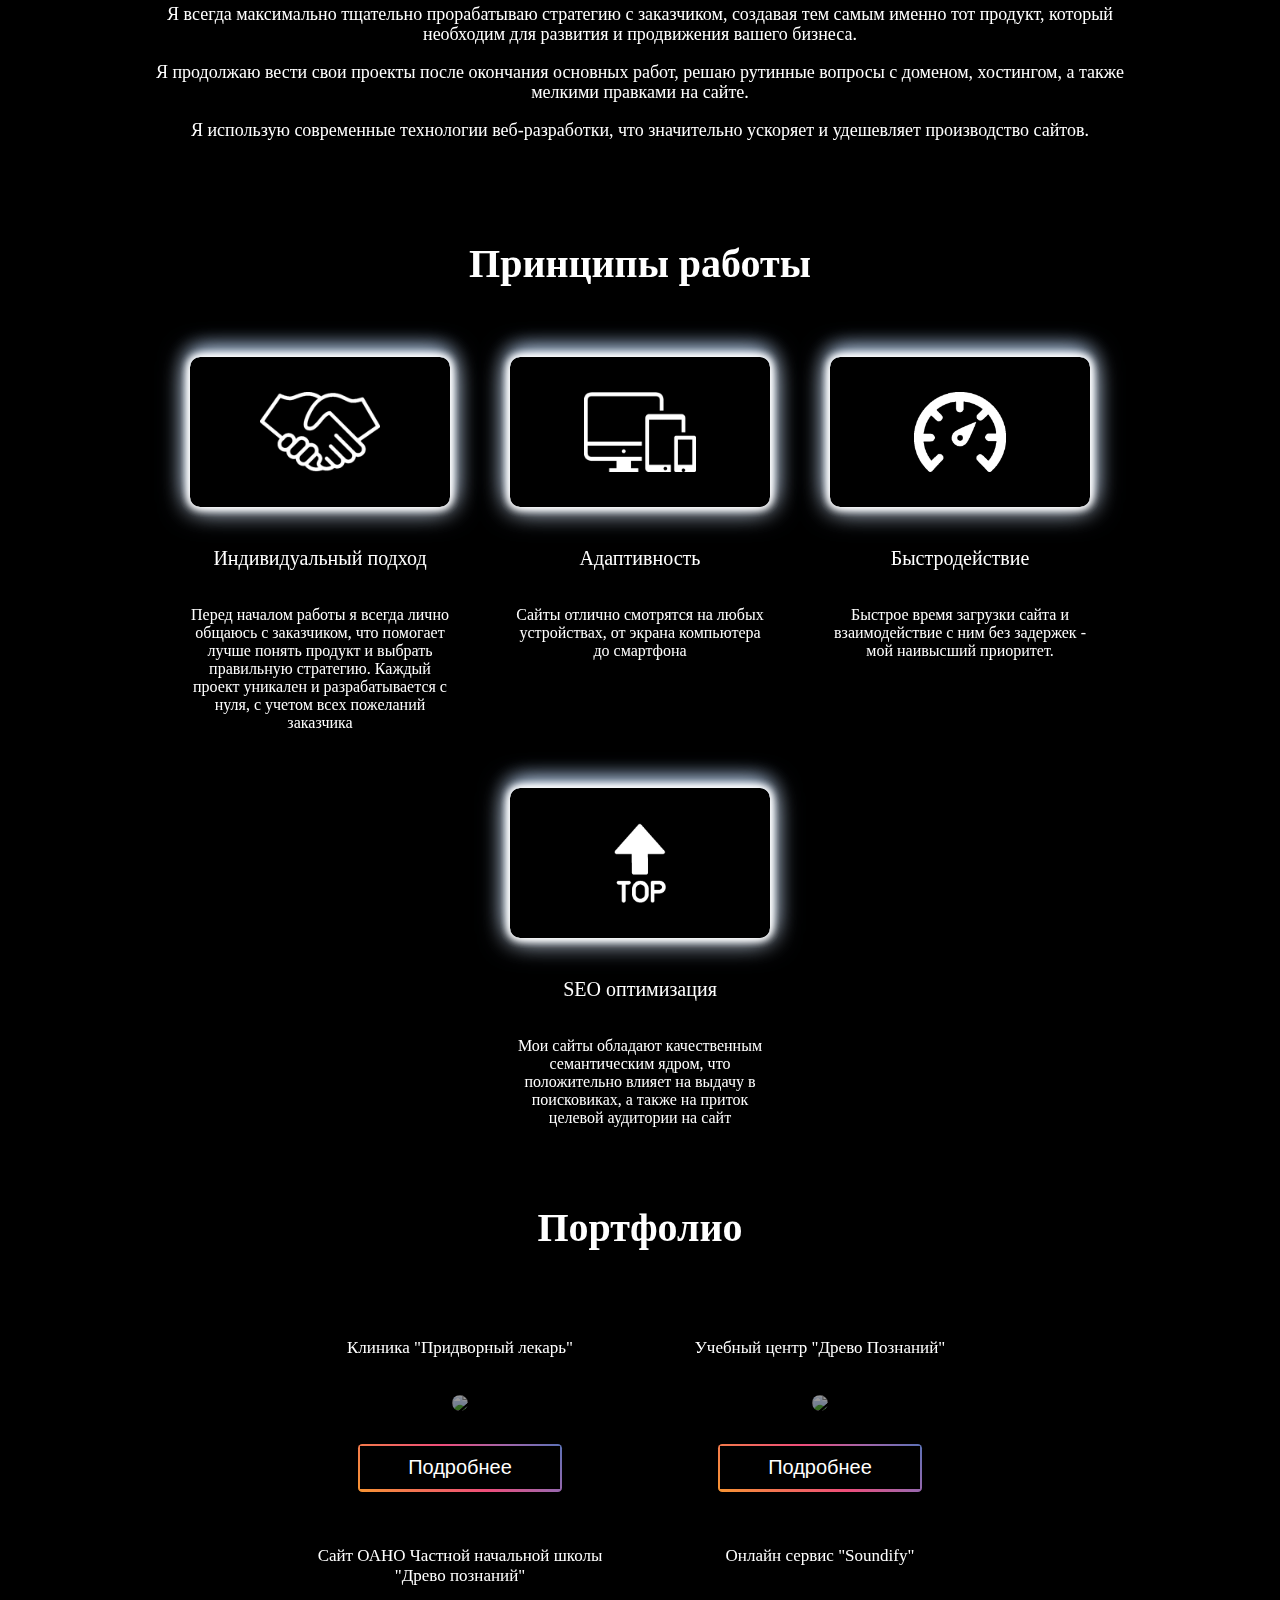
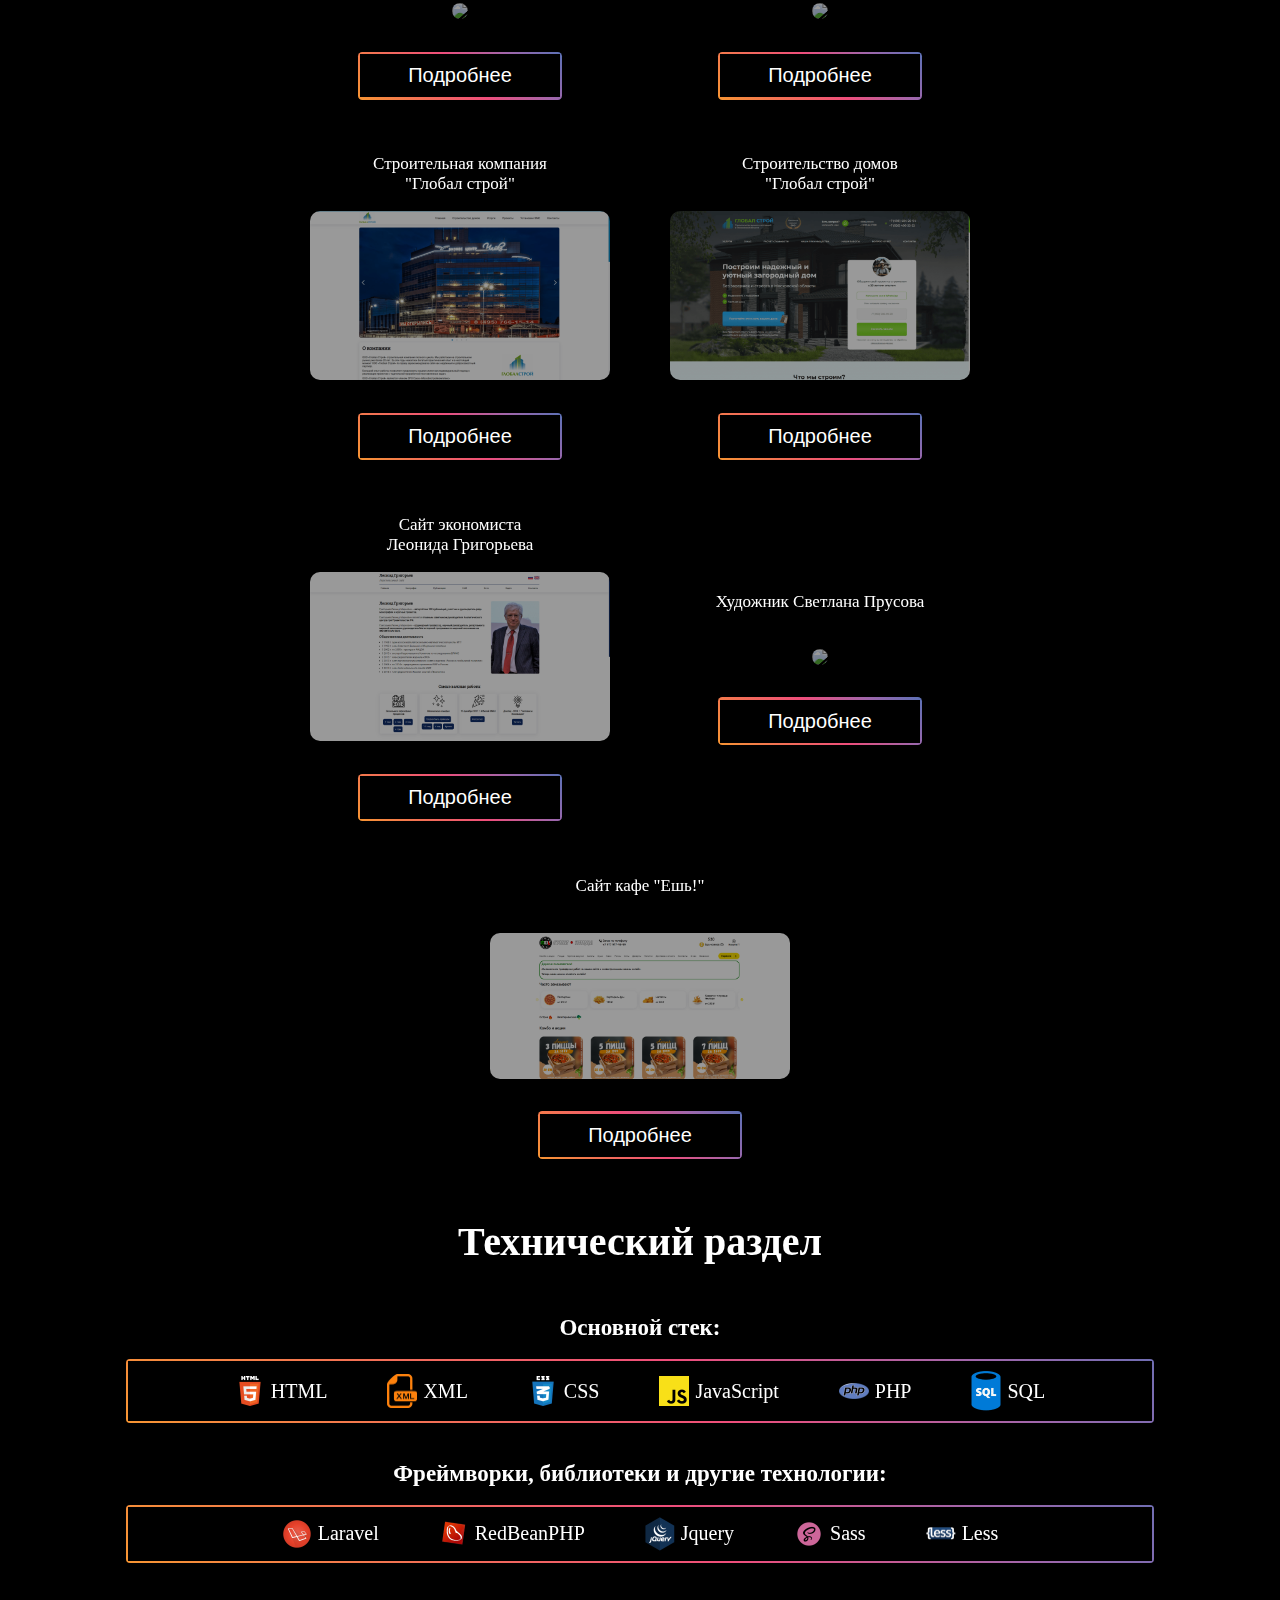
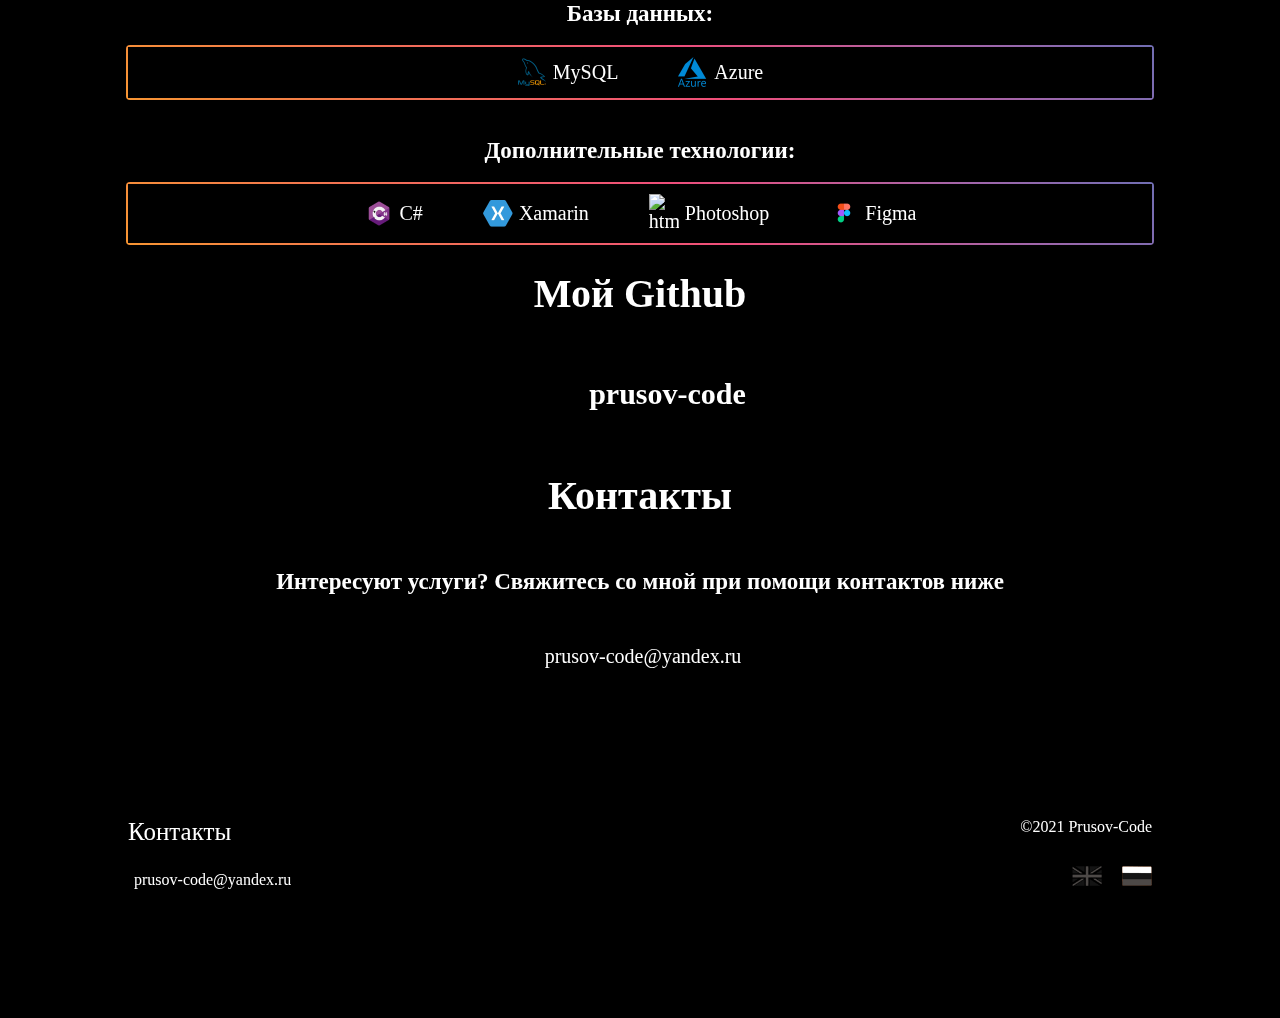
==== commit 5be0ff3f: "Update index.html" ====
--- a/index.html
+++ b/index.html
@@ -282,7 +282,9 @@
         autoplay:true,
         infinite: true,
         pauseOnHover:true,
-        autoplaySpeed:4000
+        autoplaySpeed:4000,
+            useTransform: false,
+             useCSS: false
         });
     </script>
  <a id="scroll_top" title="Наверх"></a>
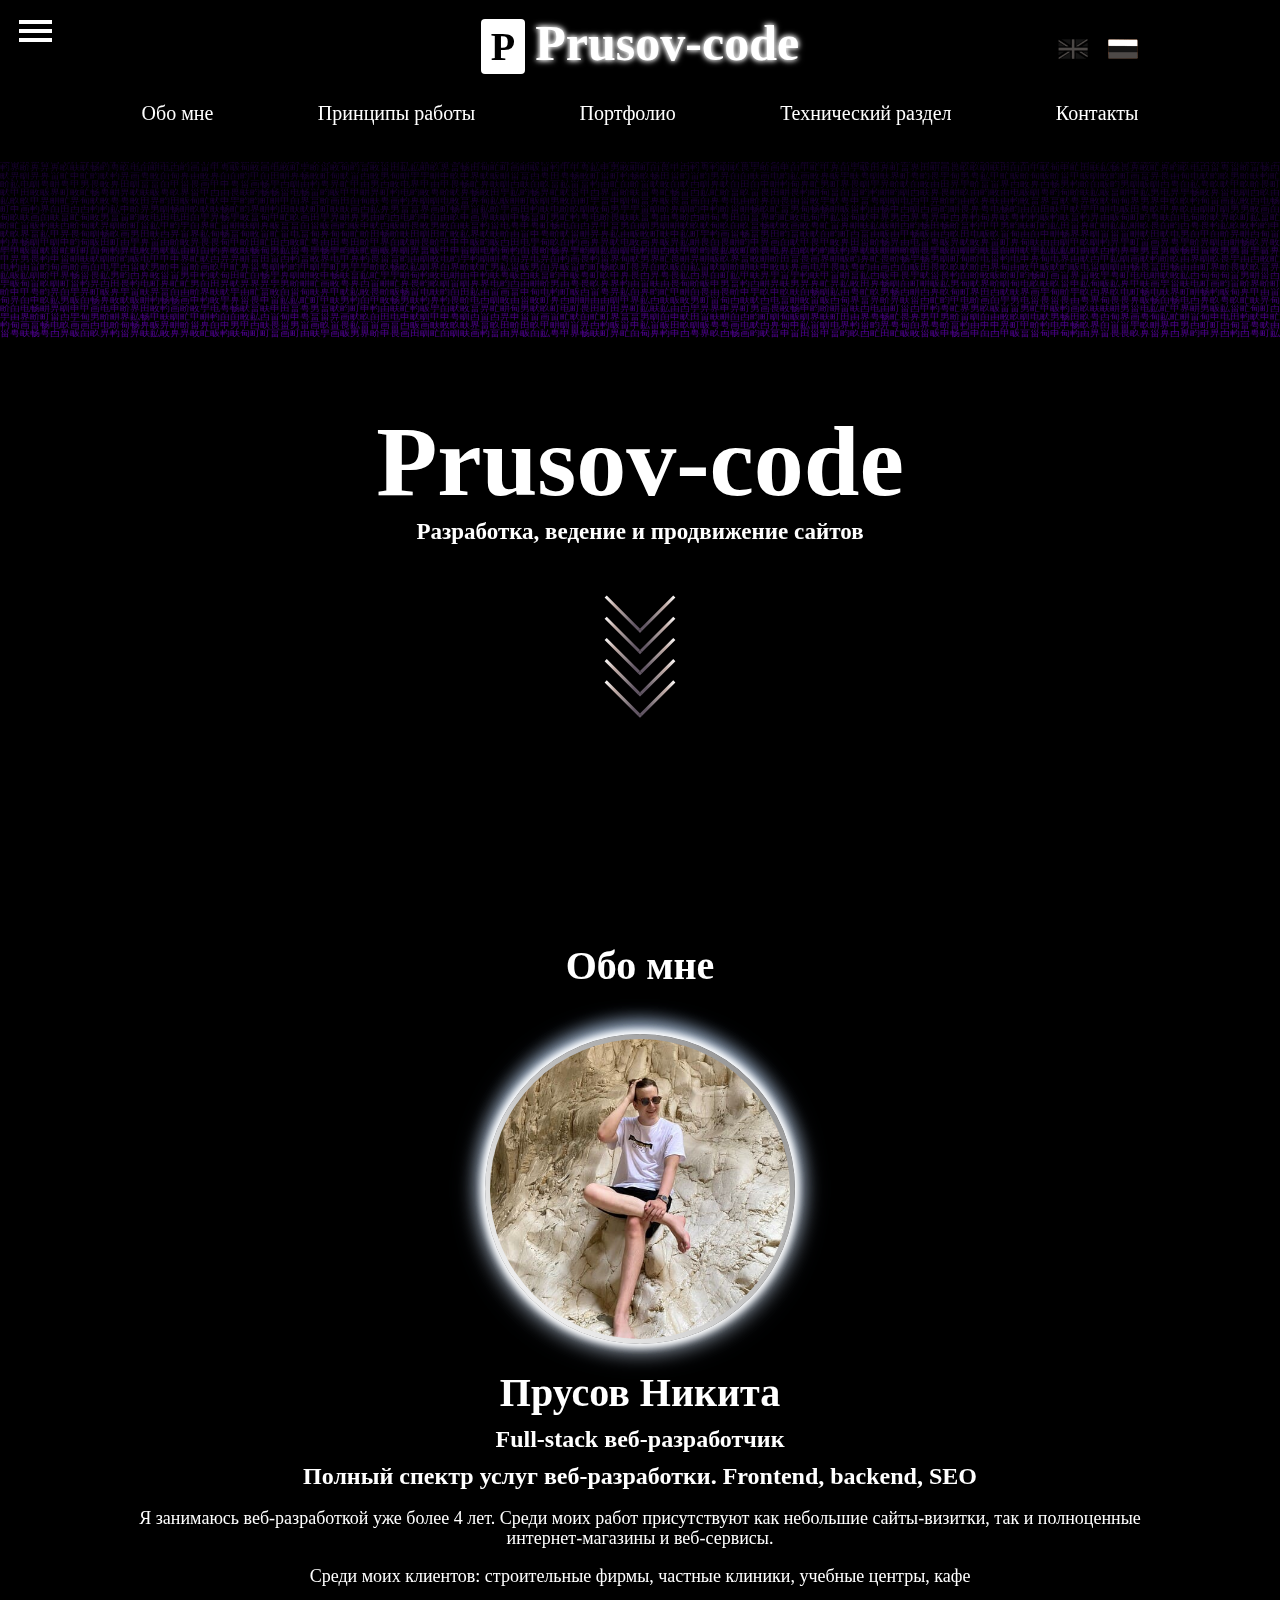
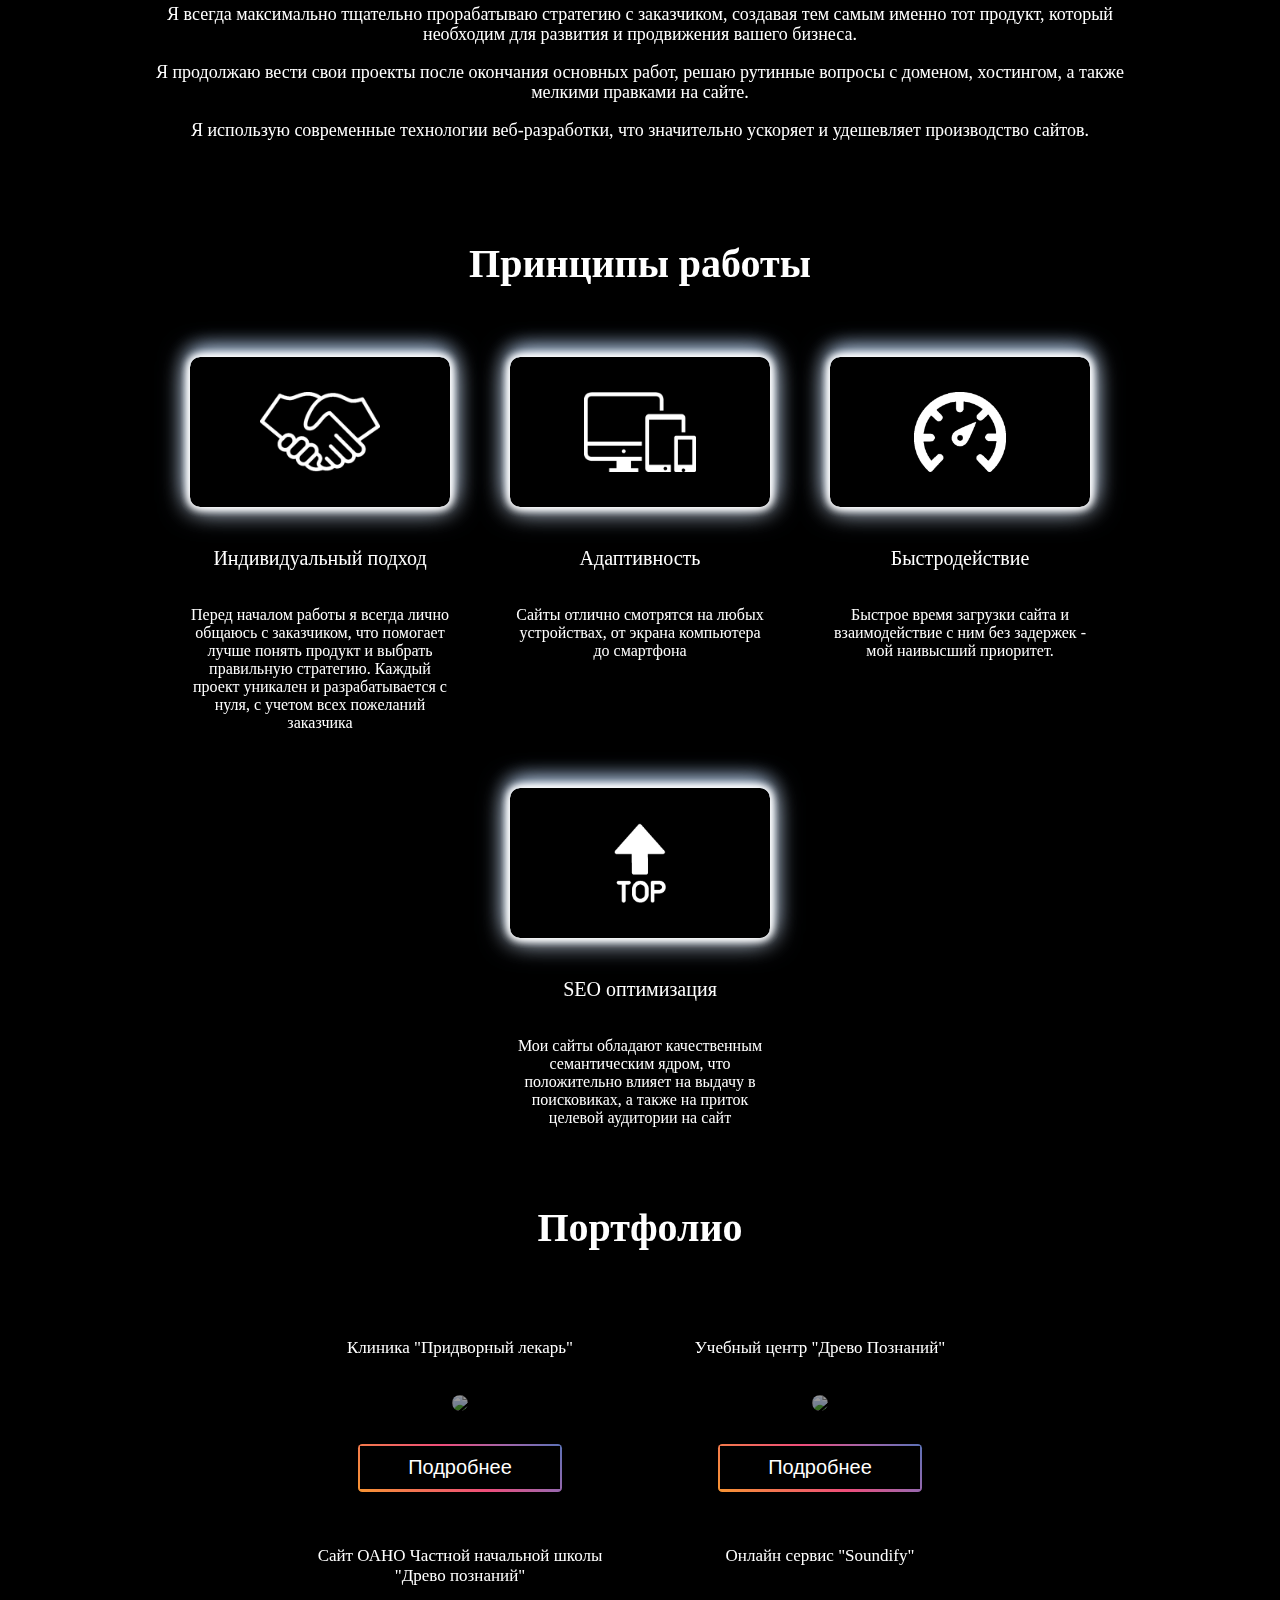
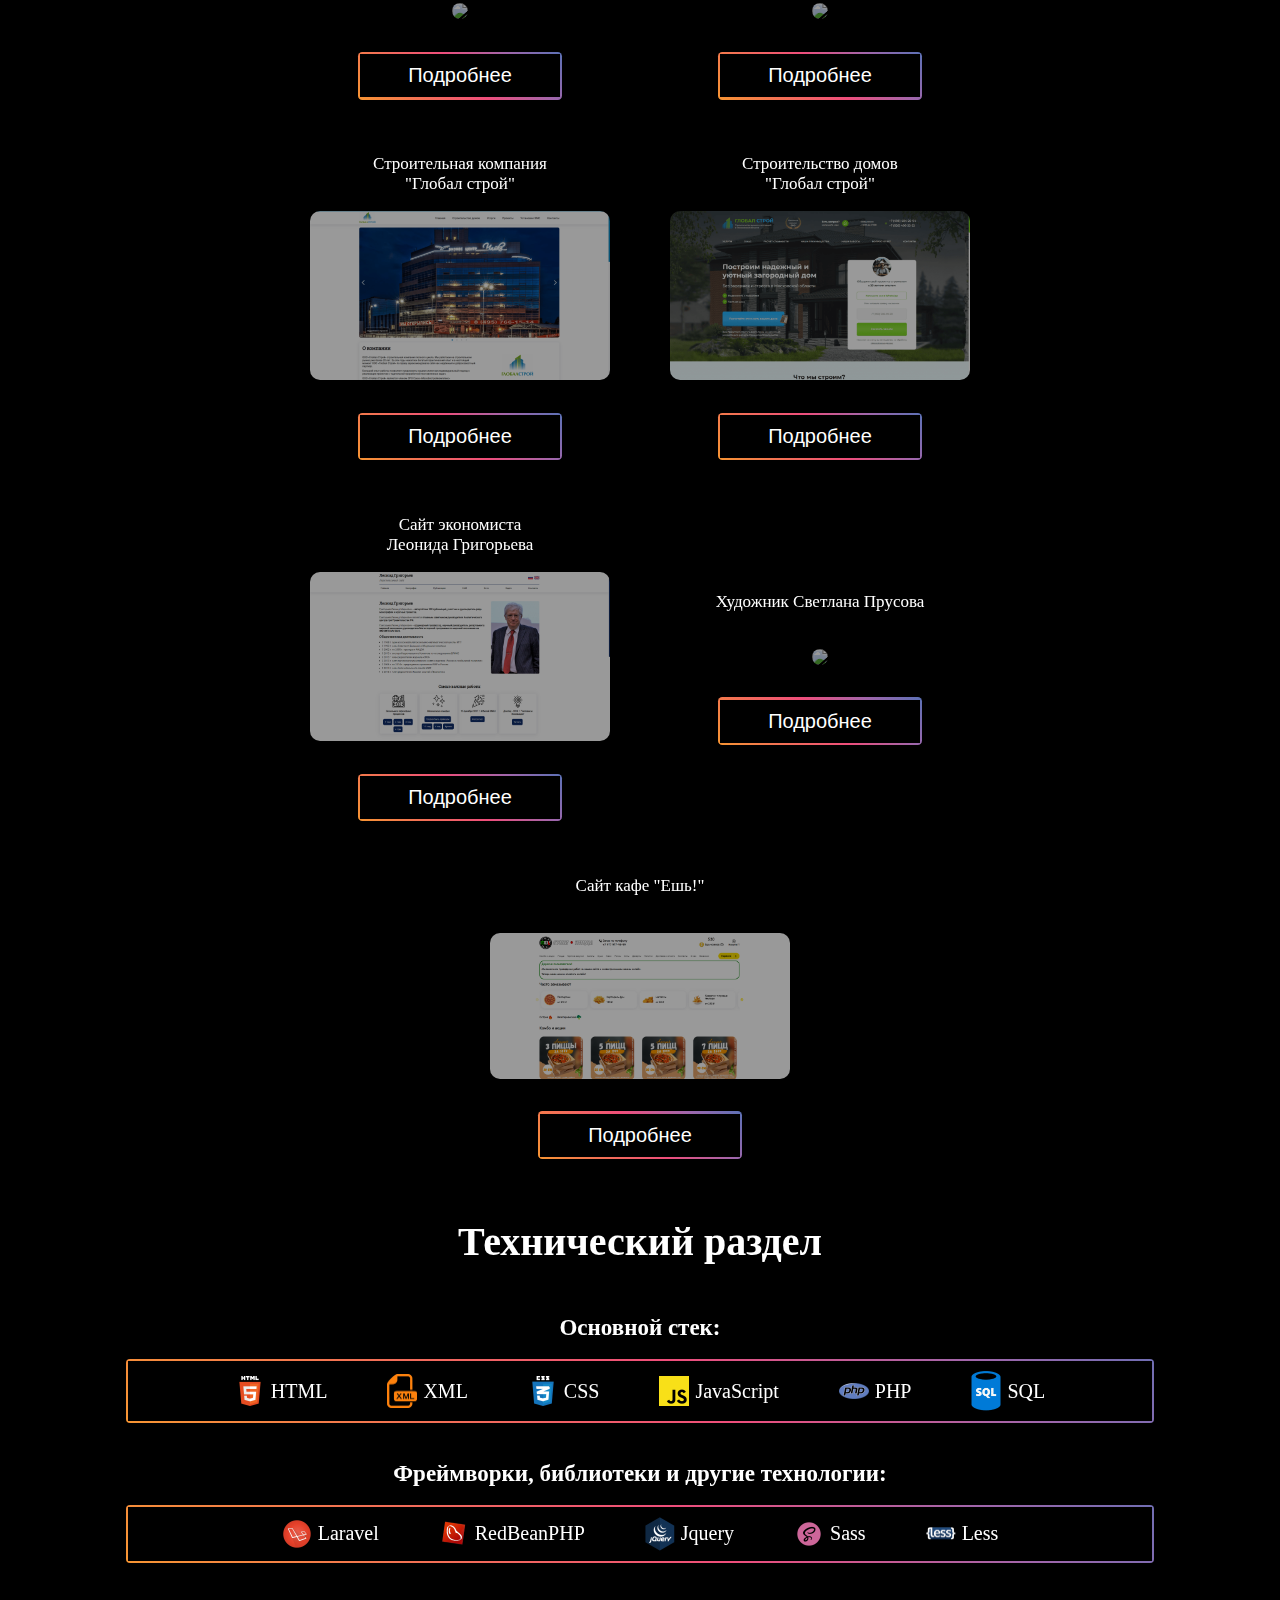
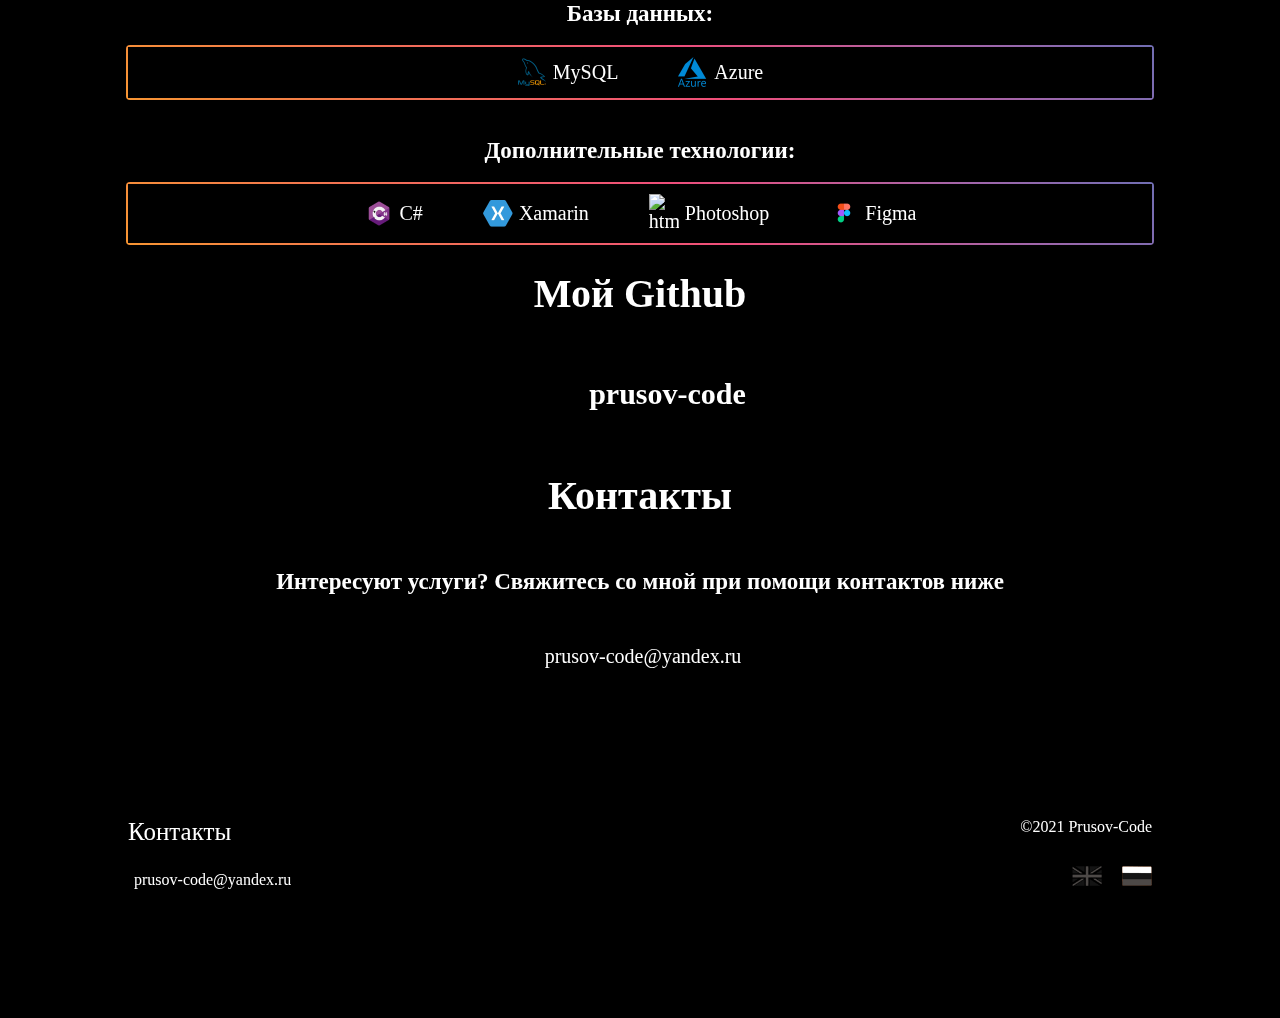
==== commit 9e2d4573: "Update index.html" ====
--- a/index.html
+++ b/index.html
@@ -282,9 +282,7 @@
         autoplay:true,
         infinite: true,
         pauseOnHover:true,
-        autoplaySpeed:4000,
-            useTransform: false,
-             useCSS: false
+        autoplaySpeed:4000
         });
     </script>
  <a id="scroll_top" title="Наверх"></a>
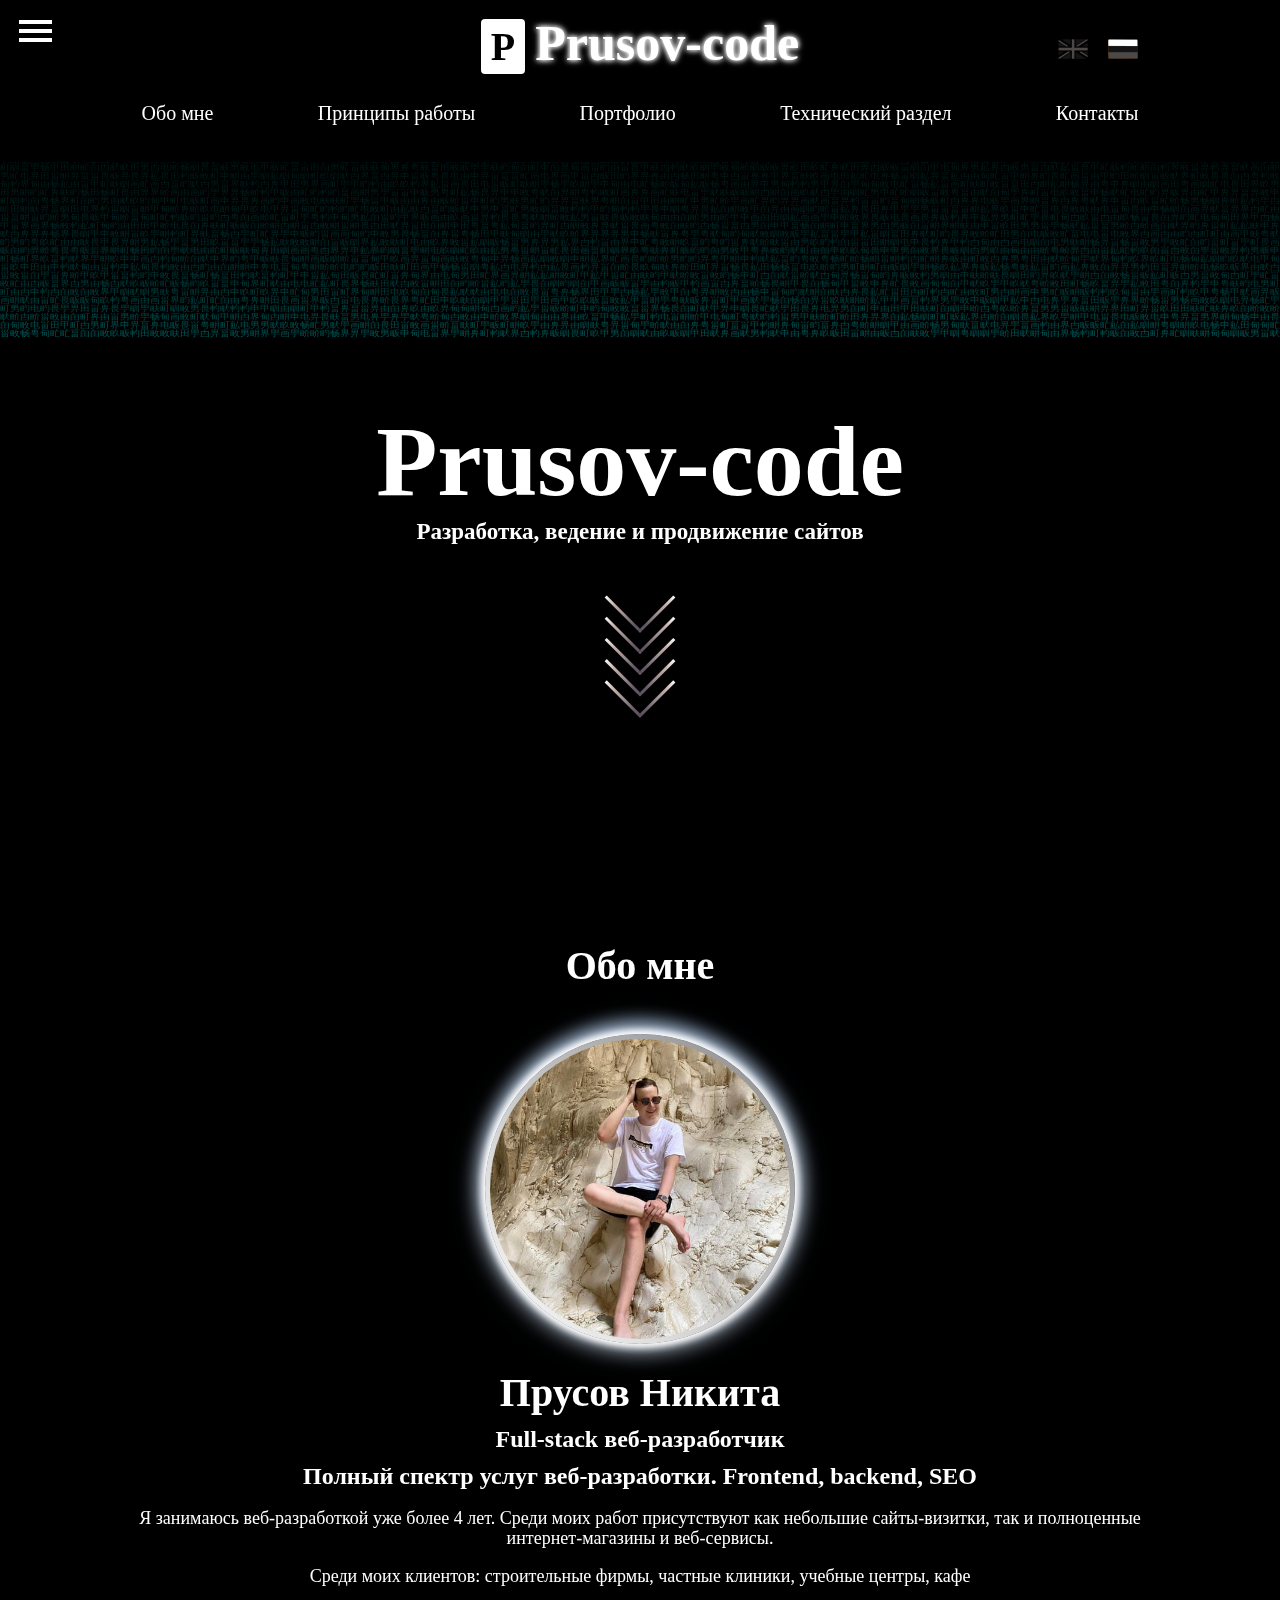
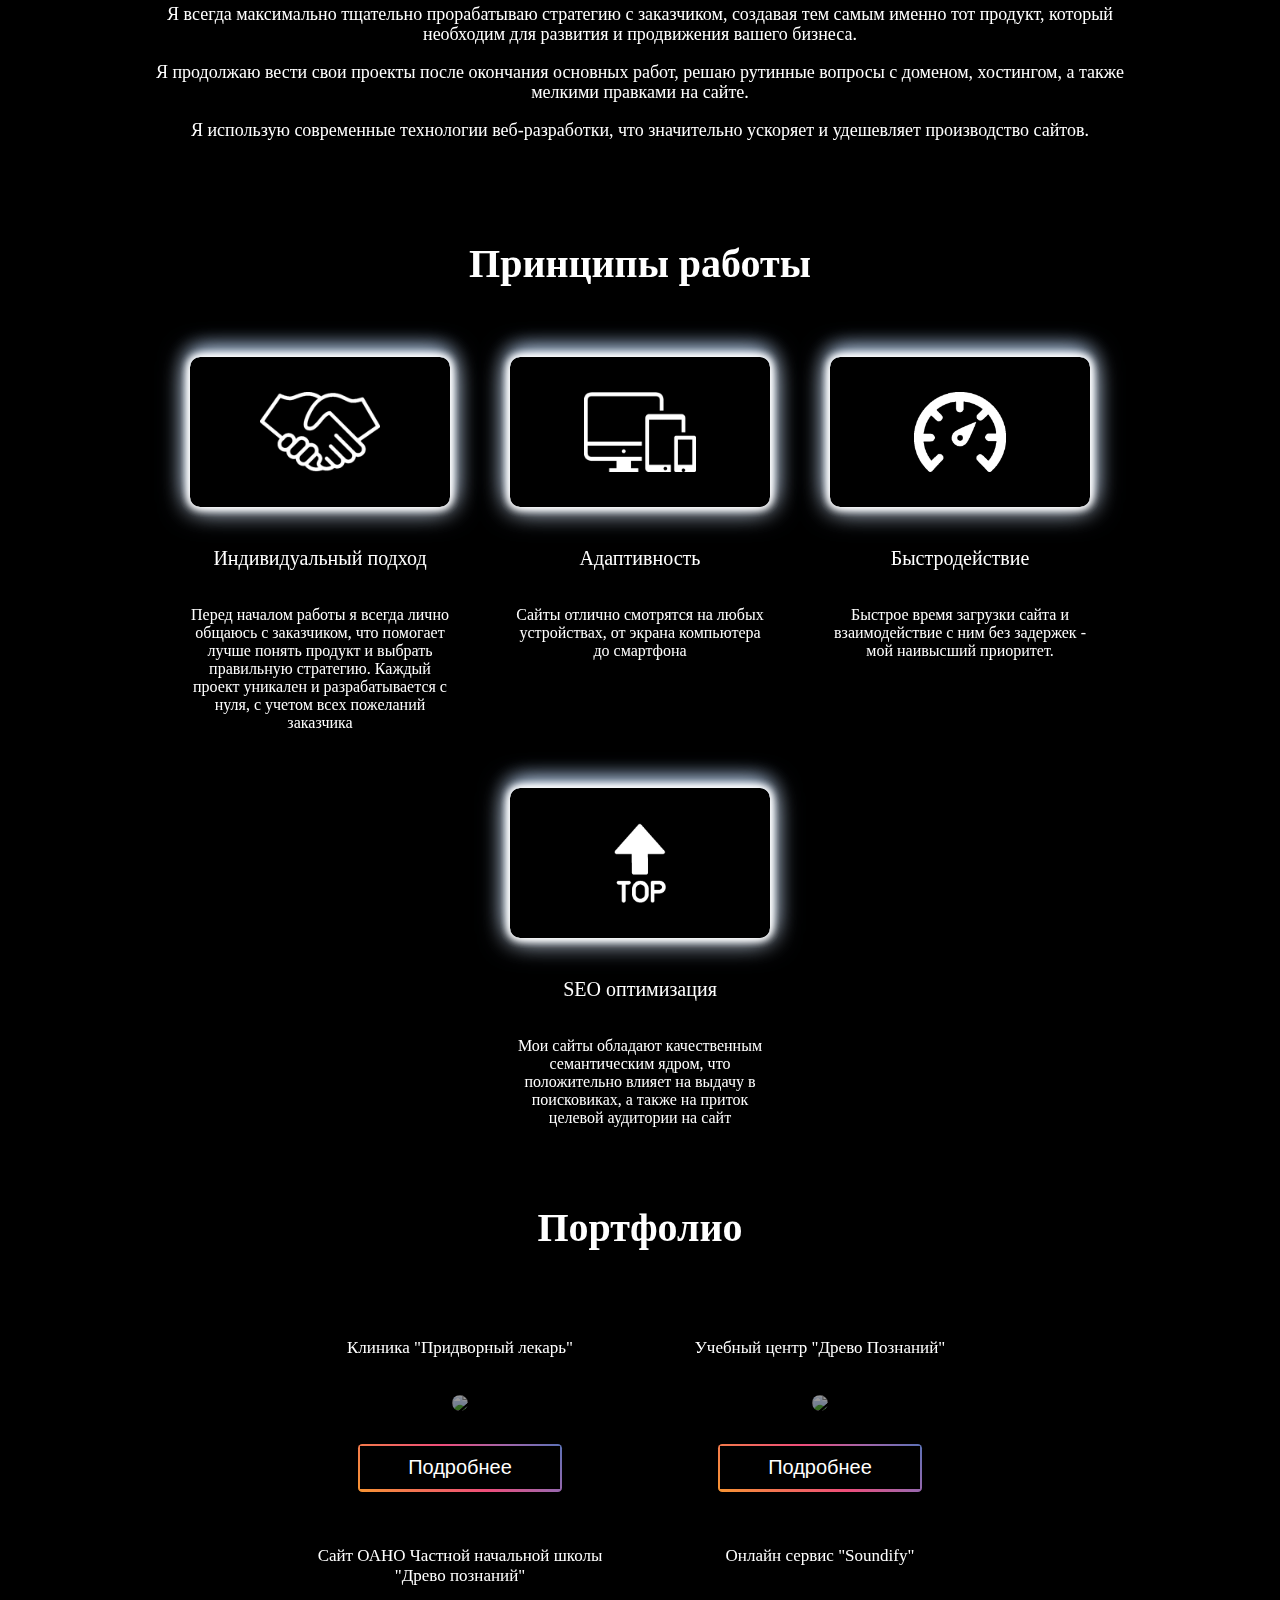
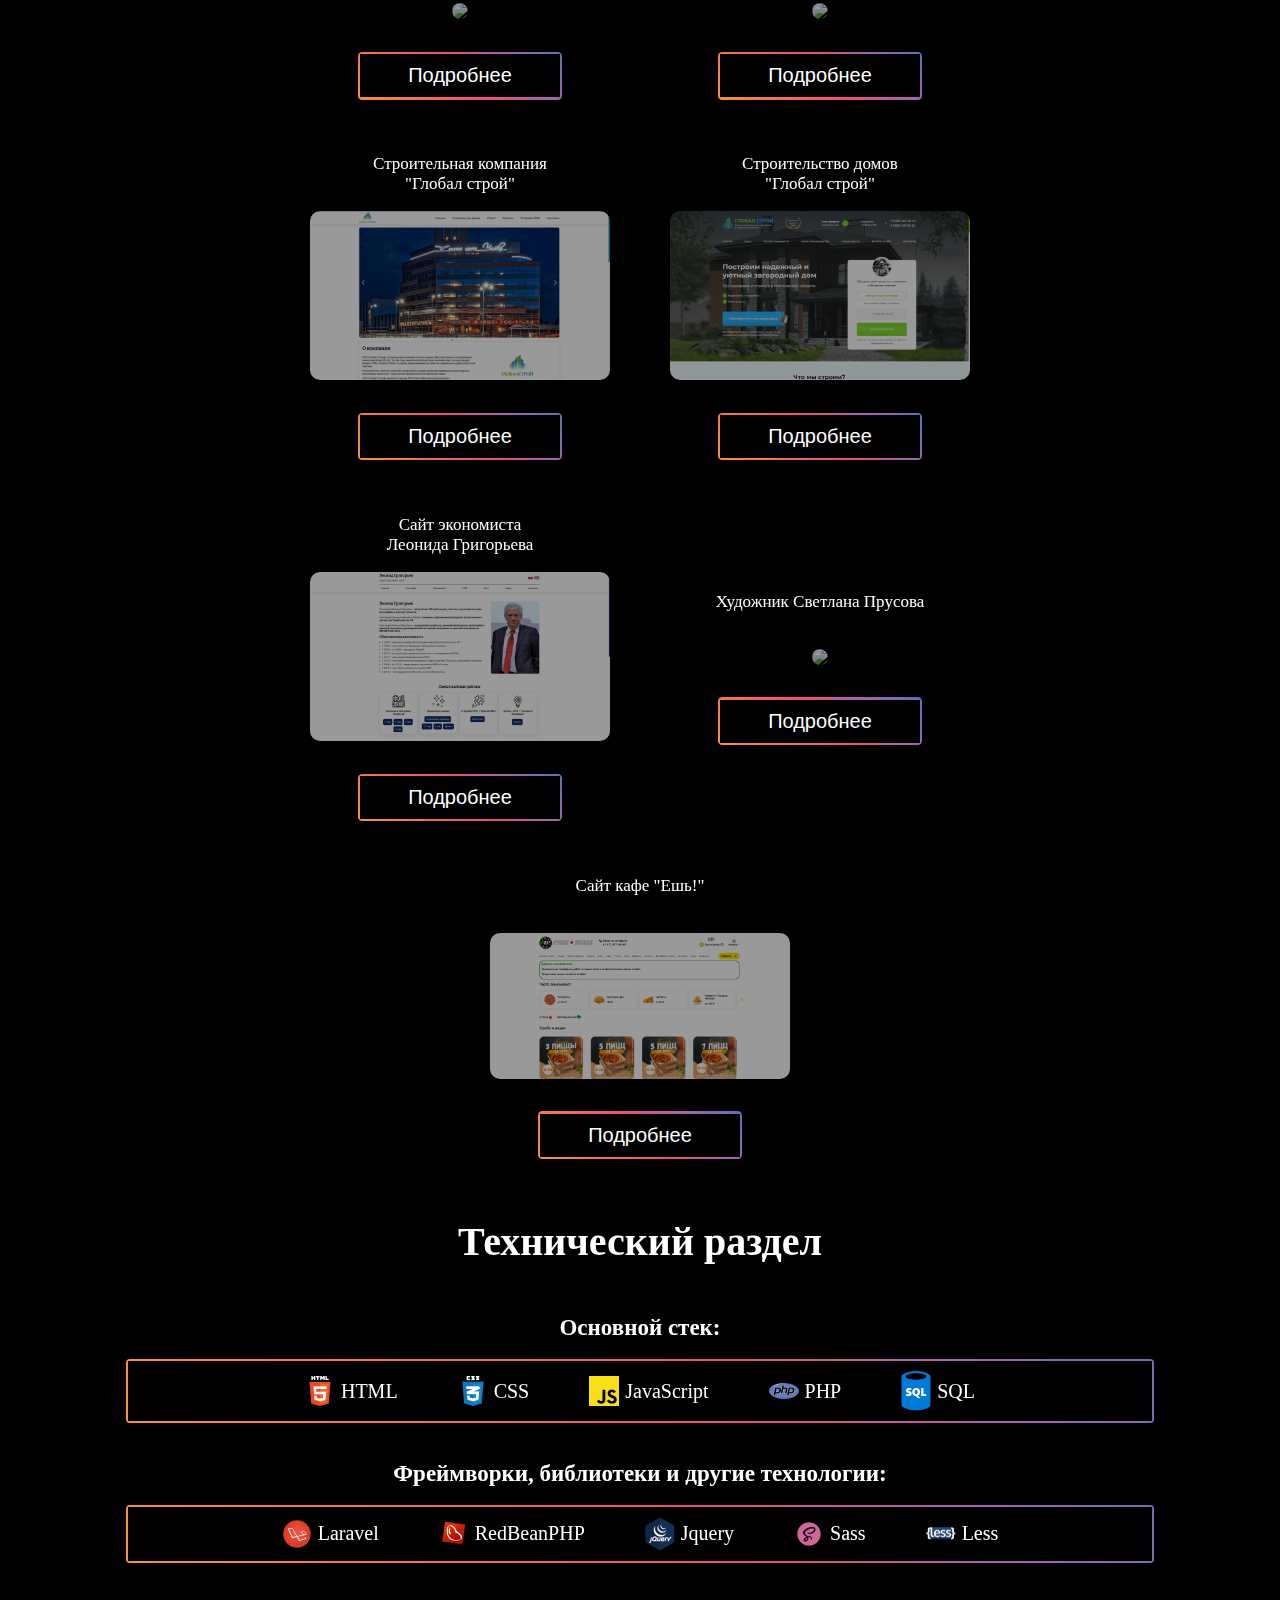
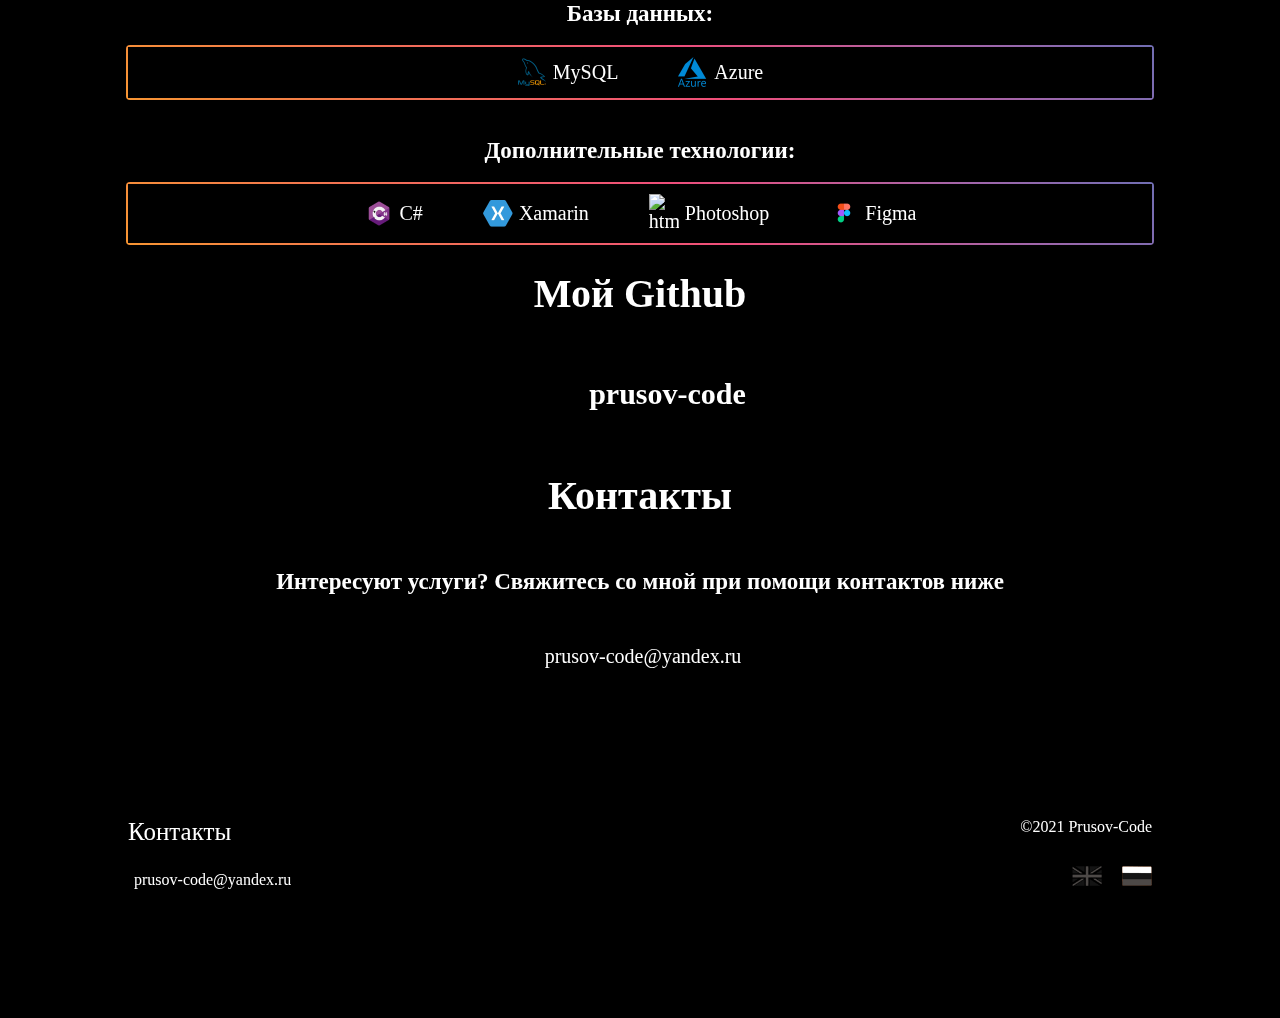
==== commit 03bb228a: "Update index.html" ====
--- a/index.html
+++ b/index.html
@@ -169,7 +169,7 @@
                     <li><span>Реализован поиск по сайту и документам</span></li>
                     <li><span>Созданы форма обратной связи по вопросам питания учащихся</span></li>
                 </ul>
-                <a href="https://древо-познаний.рф"><div class="button_block">
+                <a href="https://древопознаний.рф"><div class="button_block">
                     <button class="">Посетить сайт</button>
                     <div class="background"></div>
                 </div></a>
@@ -519,7 +519,7 @@
         <h3>Основной стек:</h3>
         <div class="programming_languages">
             <p><img src="/images/icons/html_icon2.png" alt="html">HTML</p>
-            <p><img src="/images/icons/xml.png" alt="html">XML</p>
+            <!--<p><img src="/images/icons/xml.png" alt="html">XML</p>-->
             <p><img src="/images/icons/css.png" alt="css">CSS</p>
             <p><img src="/images/icons/js.png" alt="js">JavaScript</p>
             <p><img src="/images/icons/php.png" alt="html">PHP</p>
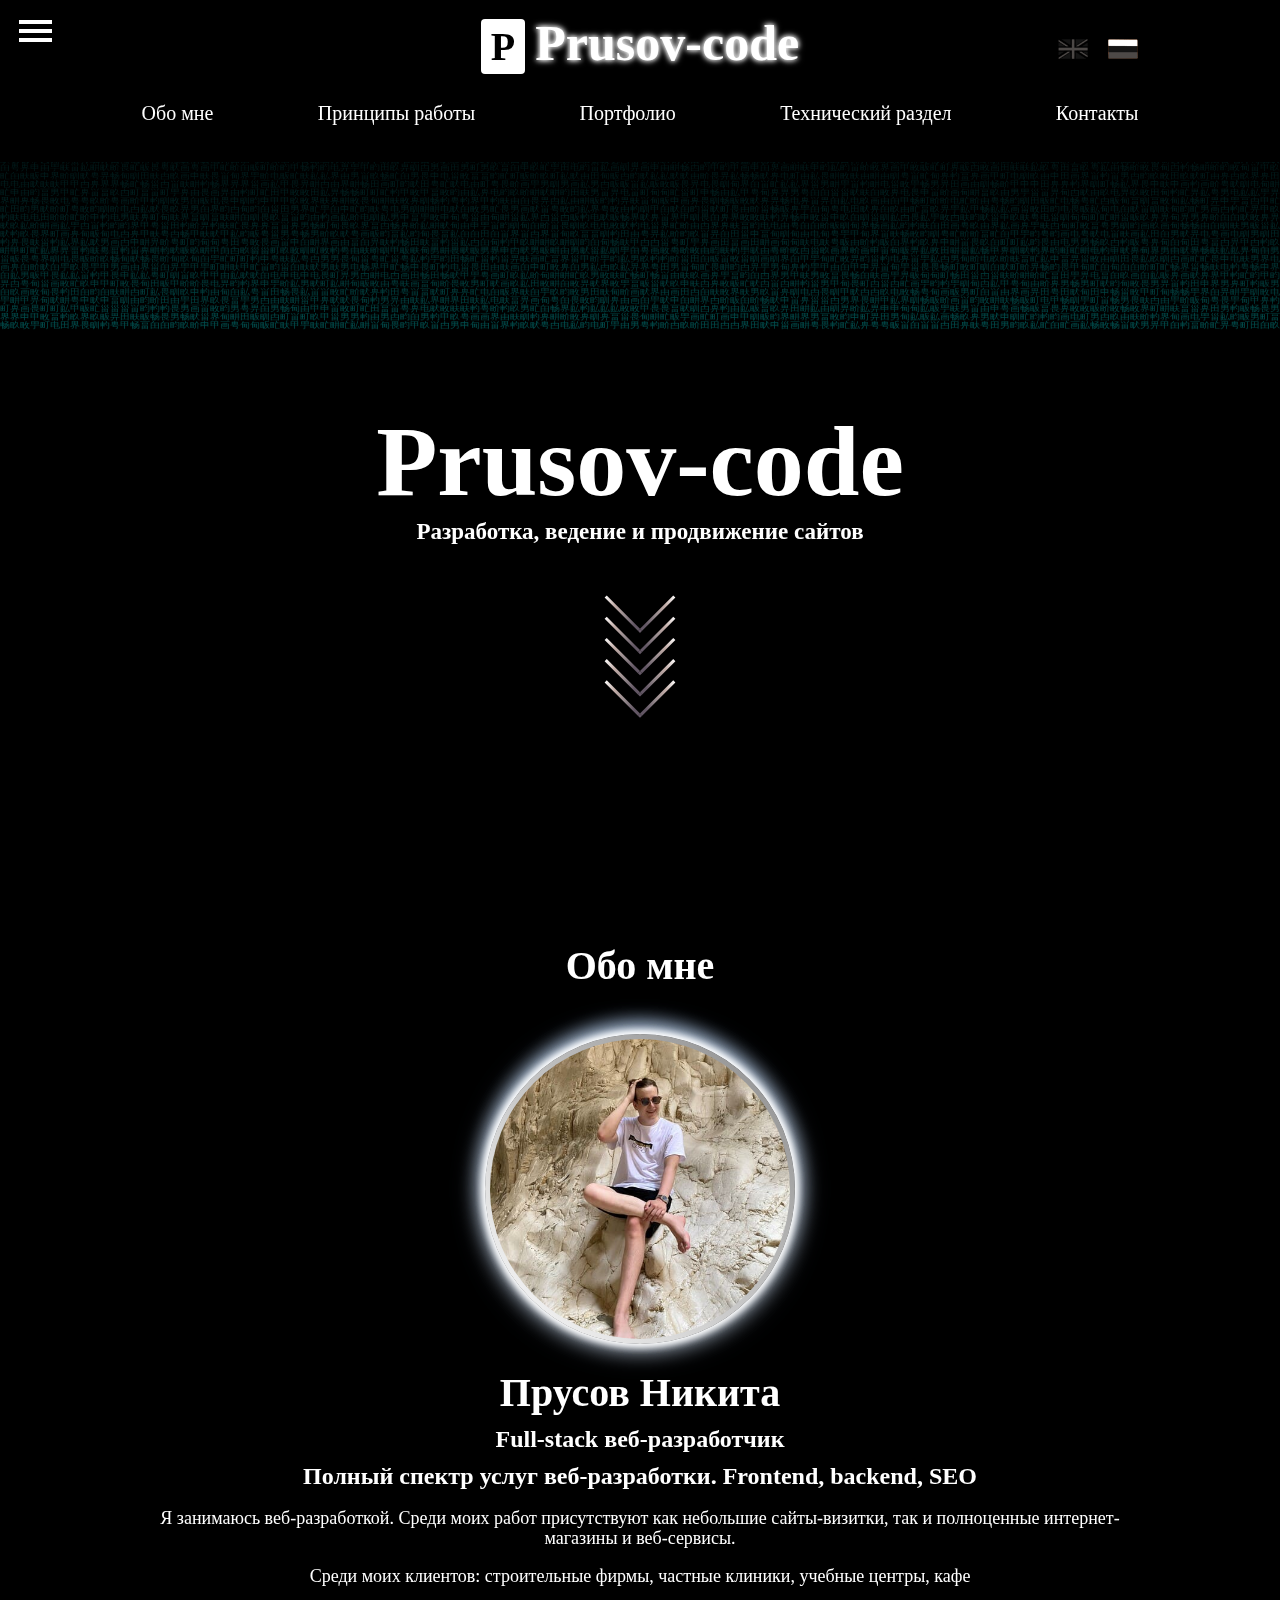
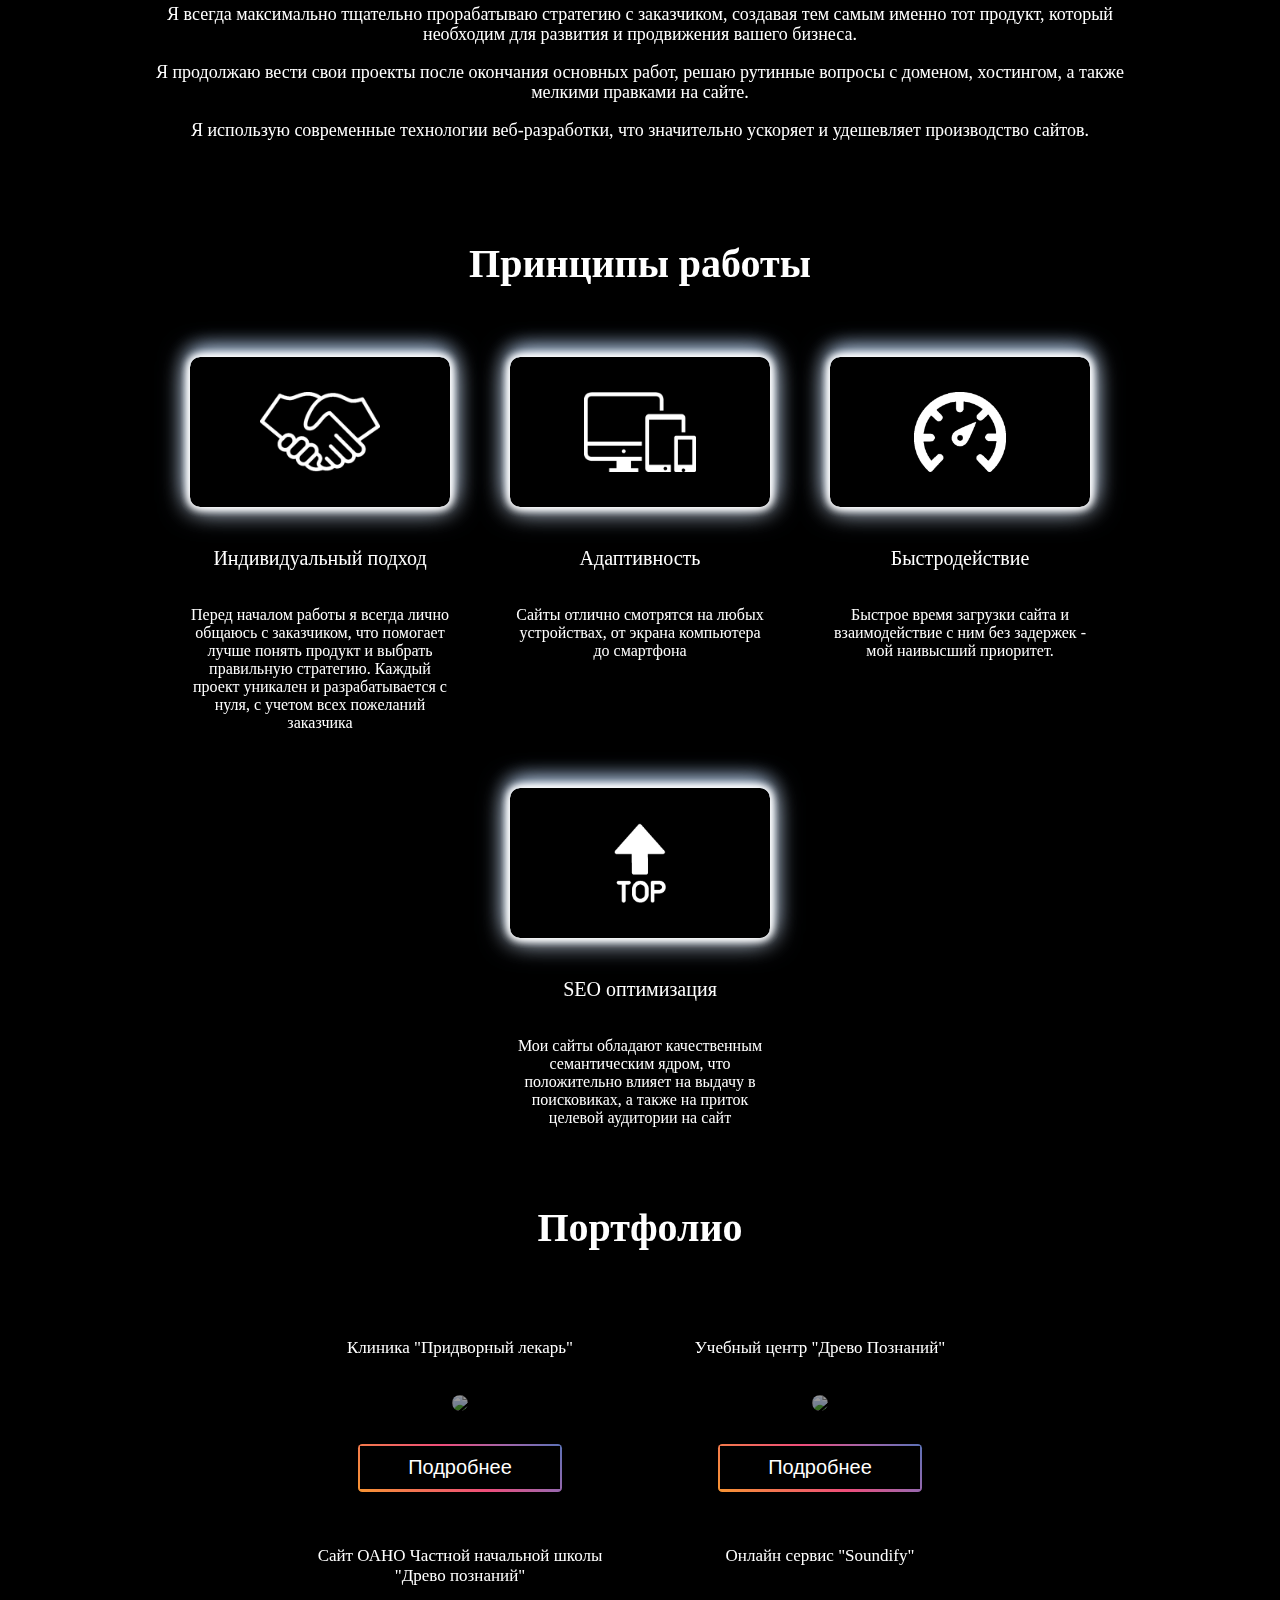
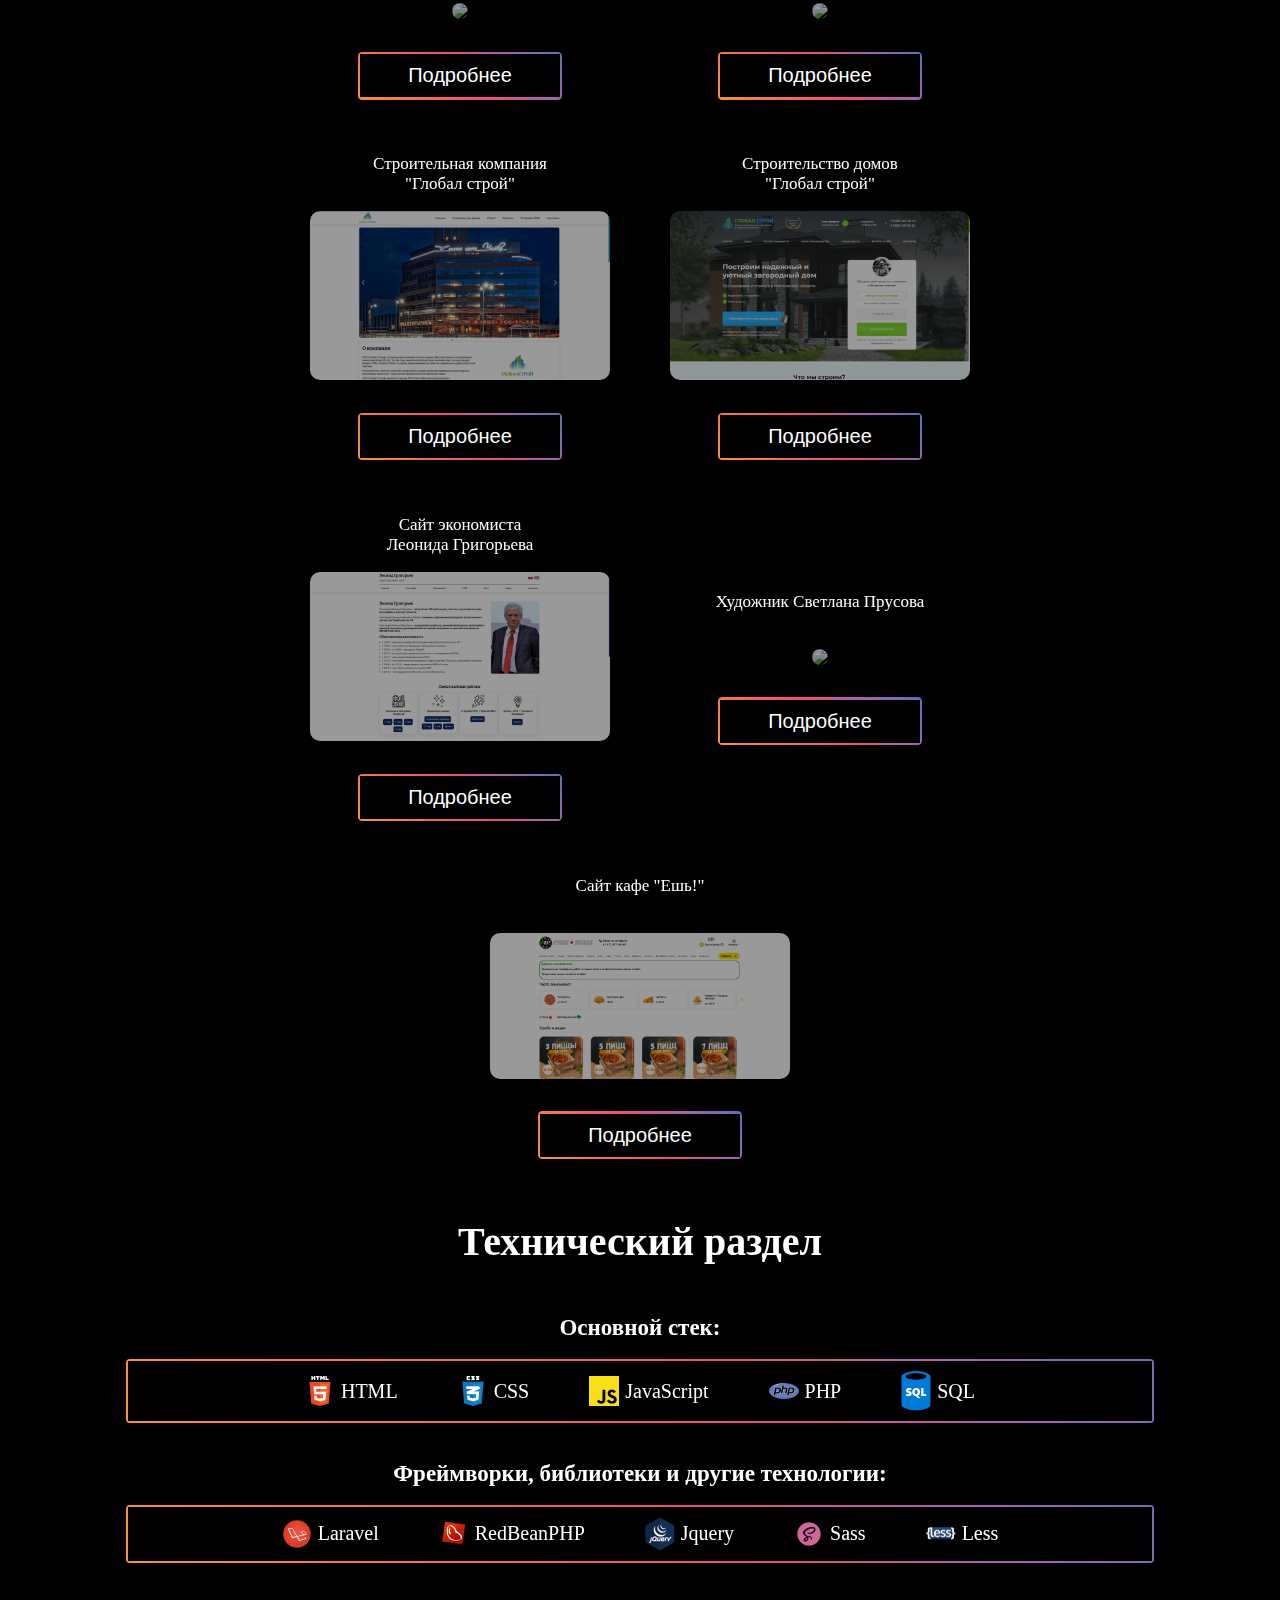
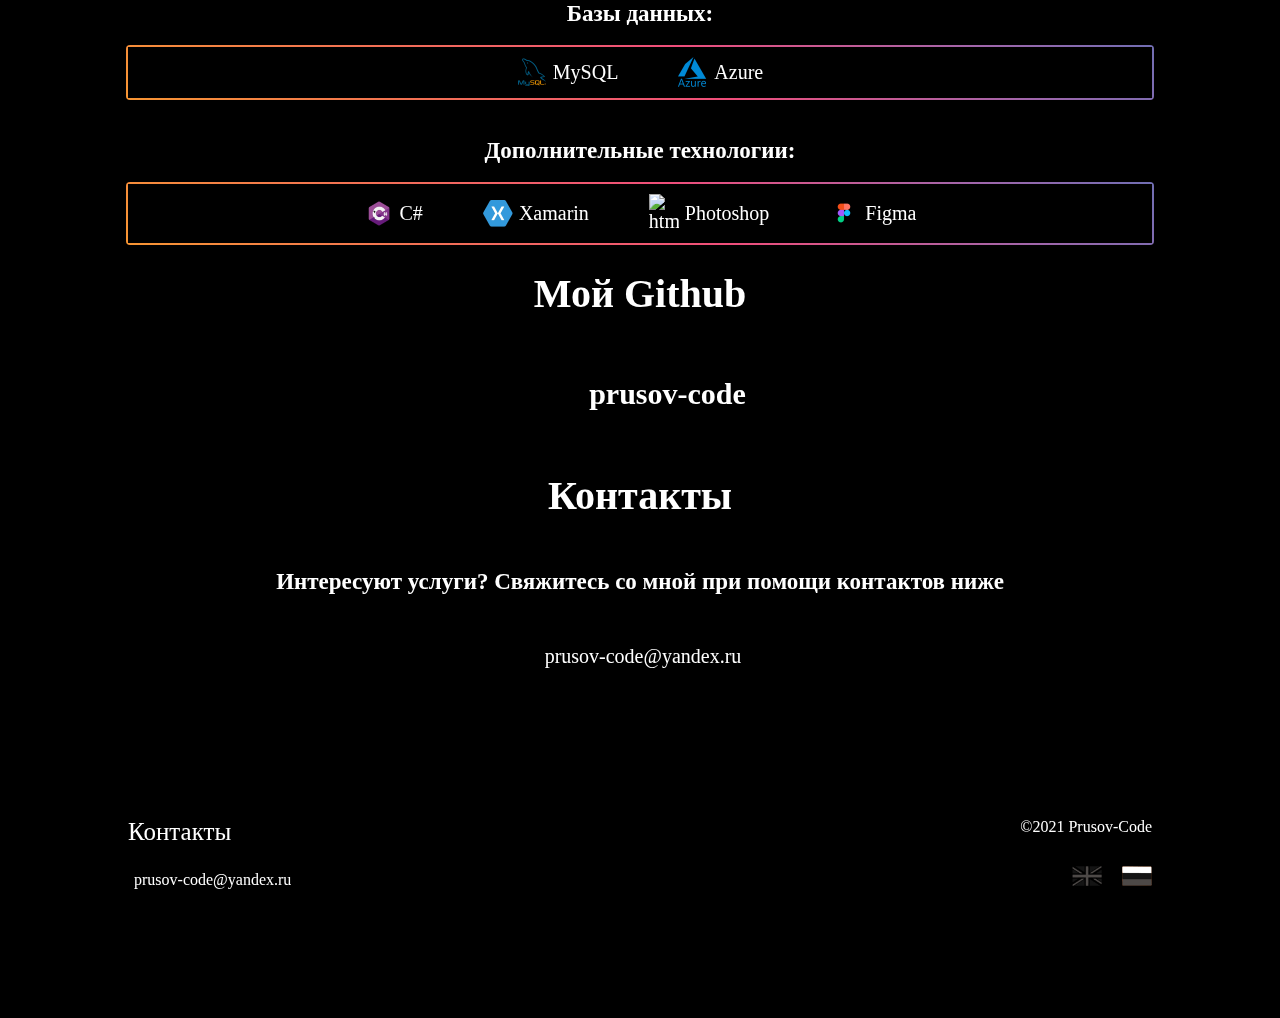
==== commit 4a6b1e23: "Update index.html" ====
--- a/index.html
+++ b/index.html
@@ -377,7 +377,7 @@
                  <h1>Прусов Никита</h1>
                  <h2>Full-stack веб-разработчик</h2>
                  <h2>Полный спектр услуг веб-разработки. Frontend, backend, SEO</h2>
-                 <p>Я занимаюсь веб-разработкой уже более 4 лет. Среди моих работ присутствуют как небольшие сайты-визитки, так и полноценные интернет-магазины и веб-сервисы.</p>
+                 <p>Я занимаюсь веб-разработкой. Среди моих работ присутствуют как небольшие сайты-визитки, так и полноценные интернет-магазины и веб-сервисы.</p>
                  <p>Среди моих клиентов: строительные фирмы, частные клиники, учебные центры, кафе</p>
                  <p>Я всегда максимально тщательно прорабатываю стратегию с заказчиком, создавая тем самым именно тот продукт, который необходим для развития и продвижения вашего бизнеса.</p>
                  <p>Я продолжаю вести свои проекты после окончания основных работ, решаю рутинные вопросы с доменом, хостингом, а также мелкими правками на сайте.</p>
